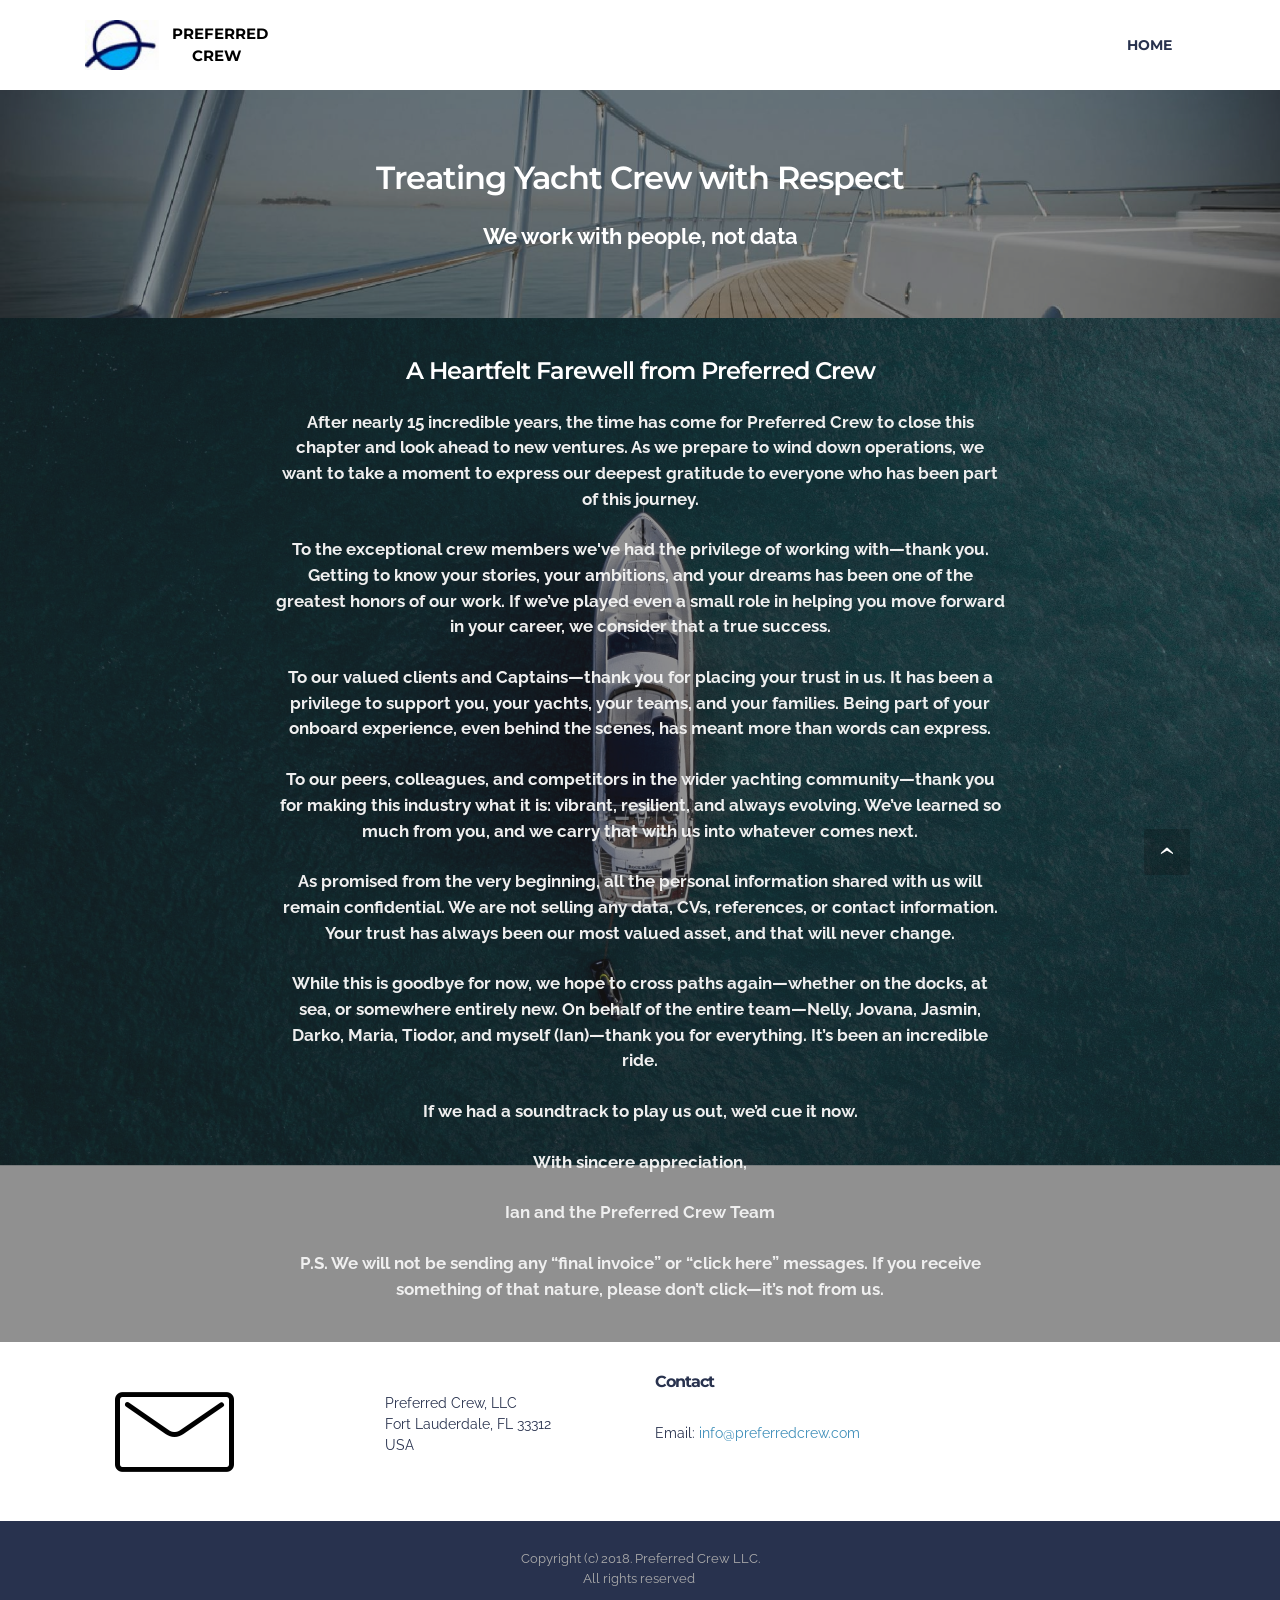
==== index.html @ c2fcd4b7 "create github pages" ====
<!DOCTYPE html>
<html  >
<head>
  <!-- Site made with Mobirise Website Builder v6.0.5, https://mobirise.com -->
  <meta charset="UTF-8">
  <meta http-equiv="X-UA-Compatible" content="IE=edge">
  <meta name="generator" content="Mobirise v6.0.5, mobirise.com">
  <meta name="viewport" content="width=device-width, initial-scale=1, minimum-scale=1">
  <link rel="shortcut icon" href="assets/images/pcrew-logo-edit-190x128.jpg" type="image/x-icon">
  <meta name="description" content="">
  
  
  <title>Preferred Crew - The Agency for Professional Crew</title>
  <link rel="stylesheet" href="https://fonts.googleapis.com/css?family=Lora:400,700,400italic,700italic&subset=latin">
  <link rel="stylesheet" href="https://fonts.googleapis.com/css?family=Montserrat:400,700">
  <link rel="stylesheet" href="https://fonts.googleapis.com/css?family=Raleway:100,100i,200,200i,300,300i,400,400i,500,500i,600,600i,700,700i,800,800i,900,900i">
  <link rel="stylesheet" href="assets/web/assets/mobirise-icons/mobirise-icons.css">
  <link rel="stylesheet" href="assets/tether/tether.min.css">
  <link rel="stylesheet" href="assets/bootstrap/css/bootstrap.min.css">
  <link rel="stylesheet" href="assets/animatecss/animate.min.css">
  <link rel="stylesheet" href="assets/dropdown/css/style.css">
  <link rel="stylesheet" href="assets/theme/css/style.css">
  <link rel="preload" href="https://fonts.googleapis.com/css?family=Montserrat:400,700&display=swap" as="style" onload="this.onload=null;this.rel='stylesheet'">
  <noscript><link rel="stylesheet" href="https://fonts.googleapis.com/css?family=Montserrat:400,700&display=swap"></noscript>
  <link rel="preload" href="https://fonts.googleapis.com/css?family=Raleway:400,300,700&display=swap" as="style" onload="this.onload=null;this.rel='stylesheet'">
  <noscript><link rel="stylesheet" href="https://fonts.googleapis.com/css?family=Raleway:400,300,700&display=swap"></noscript>
  <link rel="preload" as="style" href="assets/mobirise/css/mbr-additional.css?v=zVhKvQ"><link rel="stylesheet" href="assets/mobirise/css/mbr-additional.css?v=zVhKvQ" type="text/css">

  
  
  
</head>
<body>

<!-- Analytics -->
<!-- Global site tag (gtag.js) - Google Analytics -->
<script async src="https://www.googletagmanager.com/gtag/js?id=G-8ZLZDNJKR6"></script>
<script>
  window.dataLayer = window.dataLayer || [];
  function gtag(){dataLayer.push(arguments);}
  gtag('js', new Date());

  gtag('config', 'G-8ZLZDNJKR6');
</script>
<!-- /Analytics -->


  
  <section id="menu-l" data-rv-view="8">

    <nav class="navbar navbar-dropdown navbar-fixed-top">
        <div class="container">

            <div class="mbr-table">
                <div class="mbr-table-cell">

                    <div class="navbar-brand">
                        <a href="index.html" class="navbar-logo"><img src="assets/images/pcrew-logo-edit-190x128.jpg" alt="Mobirise"></a>
                        <a class="navbar-caption text-black" href="index.html">PREFERRED <br>&nbsp; &nbsp; &nbsp;CREW</a>
                    </div>

                </div>
                <div class="mbr-table-cell">

                    <button class="navbar-toggler pull-xs-right hidden-md-up" type="button" data-toggle="collapse" data-target="#exCollapsingNavbar">
                        <div class="hamburger-icon"></div>
                    </button>

                    <ul class="nav-dropdown collapse pull-xs-right nav navbar-nav navbar-toggleable-sm" id="exCollapsingNavbar"><li class="nav-item"><a class="nav-link link" href="index.html">HOME</a></li></ul>
                    <button hidden="" class="navbar-toggler navbar-close" type="button" data-toggle="collapse" data-target="#exCollapsingNavbar">
                        <div class="close-icon"></div>
                    </button>

                </div>
            </div>

        </div>
    </nav>

</section>

<section class="mbr-section article mbr-parallax-background mbr-after-navbar" id="msg-box8-4" data-rv-view="0" style="background-image: url(assets/images/yacht-2000x969.jpg); padding-top: 160px; padding-bottom: 40px;">

    <div class="mbr-overlay" style="opacity: 0.5; background-color: rgb(34, 34, 34);">
    </div>
    <div class="container">
        <div class="row">
            <div class="col-md-8 col-md-offset-2 text-xs-center">
                <h3 class="mbr-section-title display-2">Treating Yacht Crew with Respect</h3>
                <div class="lead"><p><strong>We work with people, not data</strong></p><p></p></div>
                
            </div>
        </div>
    </div>

</section>

<section class="mbr-section article mbr-parallax-background" id="msg-box3-40" data-rv-view="3" style="background-image: url(assets/images/nikldn-t-6gw8t6jsc-unsplash.jpg); padding-top: 40px; padding-bottom: 40px;">

    <div class="mbr-overlay" style="opacity: 0.5; background-color: rgb(34, 34, 34);">
    </div>
    <div class="container">
        <div class="row">
            <div class="col-md-8 col-md-offset-2 text-xs-center">
                <h3 class="mbr-section-title display-2">A Heartfelt Farewell from Preferred Crew</h3>
                <div class="lead"><p><strong style="font-size: 1.07rem; line-height: 1.5;">After nearly 15 incredible years, the time has come for Preferred Crew to close this chapter and look ahead to new ventures. As we prepare to wind down operations, we want to take a moment to express our deepest gratitude to everyone who has been part of this journey.</strong><br></p><p><strong style="font-size: 1.07rem; line-height: 1.5;">To the exceptional crew members we've had the privilege of working with—thank you. Getting to know your stories, your ambitions, and your dreams has been one of the greatest honors of our work. If we’ve played even a small role in helping you move forward in your career, we consider that a true success.</strong><br></p><p><strong style="font-size: 1.07rem; line-height: 1.5;">To our valued clients and Captains—thank you for placing your trust in us. It has been a privilege to support you, your yachts, your teams, and your families. Being part of your onboard experience, even behind the scenes, has meant more than words can express.</strong><br></p><p><strong style="font-size: 1.07rem; line-height: 1.5;">To our peers, colleagues, and competitors in the wider yachting community—thank you for making this industry what it is: vibrant, resilient, and always evolving. We’ve learned so much from you, and we carry that with us into whatever comes next.</strong><br></p><p><strong style="font-size: 1.07rem; line-height: 1.5;">As promised from the very beginning, all the personal information shared with us will remain confidential. We are not selling any data, CVs, references, or contact information. Your trust has always been our most valued asset, and that will never change.</strong><br></p><p><strong style="font-size: 1.07rem; line-height: 1.5;">While this is goodbye for now, we hope to cross paths again—whether on the docks, at sea, or somewhere entirely new. On behalf of the entire team—Nelly, Jovana, Jasmin, Darko, Maria, Tiodor, and myself (Ian)—thank you for everything. It’s been an incredible ride.</strong><br></p><p><strong style="font-size: 1.07rem; line-height: 1.5;">If we had a soundtrack to play us out, we’d cue it now.</strong><br></p><p><strong style="font-size: 1.07rem; line-height: 1.5;">With sincere appreciation,</strong><br></p><p><strong>Ian and the Preferred Crew Team</strong></p><p><strong style="font-size: 1.07rem; line-height: 1.5;">P.S. We will not be sending any “final invoice” or “click here” messages. If you receive something of that nature, please don’t click—it’s not from us.</strong><br></p></div>
                
            </div>
        </div>
    </div>

</section>

<section class="mbr-section mbr-section-md-padding mbr-footer footer1" id="contacts1-26" data-rv-view="10" style="background-color: rgb(255, 255, 255); padding-top: 30px; padding-bottom: 30px;">
    
    <div class="container">
        <div class="row">
            <div class="mbr-footer-content col-xs-12 col-md-3">
                <div><span class="mbri-letter mbr-iconfont mbr-iconfont-contacts1" style="color: rgb(0, 0, 0);"></span></div>
            </div>
            <div class="mbr-footer-content col-xs-12 col-md-3">
                <p><br>Preferred Crew, LLC<br>Fort Lauderdale, FL 33312<br>USA<br></p>
            </div>
            <div class="mbr-footer-content col-xs-12 col-md-3">
                <p><strong>Contact</strong><br>
Email: <a href="mailto:info@preferredcrew.com?subject=Website%20Enquiry">info@preferredcrew.com</a><br></p>
            </div>
            <div class="mbr-footer-content col-xs-12 col-md-3">
                <p></p>
            </div>

        </div>
    </div>
</section>

<footer class="mbr-small-footer mbr-section mbr-section-nopadding" id="footer1-7" data-rv-view="6" style="background-color: rgb(40, 50, 78); padding-top: 1.75rem; padding-bottom: 1.75rem;">
    
    <div class="container text-xs-center">
        <p>Copyright (c) 2018. Preferred Crew LLC.<br>All rights reserved&nbsp;</p>
    </div>
</footer>


<script src="assets/web/assets/jquery/jquery.min.js"></script>
  <script src="assets/tether/tether.min.js"></script>
  <script src="assets/web/assets/bootstrap4-migrate/bootstrap.min.js"></script>
  <script src="assets/smooth-scroll/smooth-scroll.js"></script>
  <script src="assets/viewport-checker/jquery.viewportchecker.js"></script>
  <script src="assets/jarallax/jarallax.js"></script>
  <script src="assets/dropdown/js/script.min.js"></script>
  <script src="assets/touch-swipe/jquery.touch-swipe.min.js"></script>
  <script src="assets/theme/js/script.js"></script>
  
  
  
 <div id="scrollToTop" class="scrollToTop mbr-arrow-up"><a style="text-align: center;"><i class="mbr-arrow-up-icon mbr-arrow-up-icon-cm cm-icon cm-icon-smallarrow-up"></i></a></div>
    <input name="animation" type="hidden">
  </body>
</html>
---- assets/web/assets/mobirise-icons/mobirise-icons.css ----
@font-face {
  font-family: 'MobiriseIcons';
  src:  url('mobirise-icons.eot?spat4u');
  src:  url('mobirise-icons.eot?spat4u#iefix') format('embedded-opentype'),
    url('mobirise-icons.ttf?spat4u') format('truetype'),
    url('mobirise-icons.woff?spat4u') format('woff'),
    url('mobirise-icons.svg?spat4u#MobiriseIcons') format('svg');
  font-weight: normal;
  font-style: normal;
  font-display: swap;
}

[class^="mbri-"], [class*=" mbri-"] {
  /* use !important to prevent issues with browser extensions that change fonts */
  font-family: MobiriseIcons !important;
  speak: none;
  font-style: normal;
  font-weight: normal;
  font-variant: normal;
  text-transform: none;
  line-height: 1;

  /* Better Font Rendering =========== */
  -webkit-font-smoothing: antialiased;
  -moz-osx-font-smoothing: grayscale;
}

.mbri-add-submenu:before {
  content: "\e900";
}
.mbri-alert:before {
  content: "\e901";
}
.mbri-align-center:before {
  content: "\e902";
}
.mbri-align-justify:before {
  content: "\e903";
}
.mbri-align-left:before {
  content: "\e904";
}
.mbri-align-right:before {
  content: "\e905";
}
.mbri-android:before {
  content: "\e906";
}
.mbri-apple:before {
  content: "\e907";
}
.mbri-arrow-down:before {
  content: "\e908";
}
.mbri-arrow-next:before {
  content: "\e909";
}
.mbri-arrow-prev:before {
  content: "\e90a";
}
.mbri-arrow-up:before {
  content: "\e90b";
}
.mbri-bold:before {
  content: "\e90c";
}
.mbri-bookmark:before {
  content: "\e90d";
}
.mbri-bootstrap:before {
  content: "\e90e";
}
.mbri-briefcase:before {
  content: "\e90f";
}
.mbri-browse:before {
  content: "\e910";
}
.mbri-bulleted-list:before {
  content: "\e911";
}
.mbri-calendar:before {
  content: "\e912";
}
.mbri-camera:before {
  content: "\e913";
}
.mbri-cart-add:before {
  content: "\e914";
}
.mbri-cart-full:before {
  content: "\e915";
}
.mbri-cash:before {
  content: "\e916";
}
.mbri-change-style:before {
  content: "\e917";
}
.mbri-chat:before {
  content: "\e918";
}
.mbri-clock:before {
  content: "\e919";
}
.mbri-close:before {
  content: "\e91a";
}
.mbri-cloud:before {
  content: "\e91b";
}
.mbri-code:before {
  content: "\e91c";
}
.mbri-contact-form:before {
  content: "\e91d";
}
.mbri-credit-card:before {
  content: "\e91e";
}
.mbri-cursor-click:before {
  content: "\e91f";
}
.mbri-cust-feedback:before {
  content: "\e920";
}
.mbri-database:before {
  content: "\e921";
}
.mbri-delivery:before {
  content: "\e922";
}
.mbri-desktop:before {
  content: "\e923";
}
.mbri-devices:before {
  content: "\e924";
}
.mbri-down:before {
  content: "\e925";
}
.mbri-download:before {
  content: "\e989";
}
.mbri-drag-n-drop:before {
  content: "\e927";
}
.mbri-drag-n-drop2:before {
  content: "\e928";
}
.mbri-edit:before {
  content: "\e929";
}
.mbri-edit2:before {
  content: "\e92a";
}
.mbri-error:before {
  content: "\e92b";
}
.mbri-extension:before {
  content: "\e92c";
}
.mbri-features:before {
  content: "\e92d";
}
.mbri-file:before {
  content: "\e92e";
}
.mbri-flag:before {
  content: "\e92f";
}
.mbri-folder:before {
  content: "\e930";
}
.mbri-gift:before {
  content: "\e931";
}
.mbri-github:before {
  content: "\e932";
}
.mbri-globe:before {
  content: "\e933";
}
.mbri-globe-2:before {
  content: "\e934";
}
.mbri-growing-chart:before {
  content: "\e935";
}
.mbri-hearth:before {
  content: "\e936";
}
.mbri-help:before {
  content: "\e937";
}
.mbri-home:before {
  content: "\e938";
}
.mbri-hot-cup:before {
  content: "\e939";
}
.mbri-idea:before {
  content: "\e93a";
}
.mbri-image-gallery:before {
  content: "\e93b";
}
.mbri-image-slider:before {
  content: "\e93c";
}
.mbri-info:before {
  content: "\e93d";
}
.mbri-italic:before {
  content: "\e93e";
}
.mbri-key:before {
  content: "\e93f";
}
.mbri-laptop:before {
  content: "\e940";
}
.mbri-layers:before {
  content: "\e941";
}
.mbri-left-right:before {
  content: "\e942";
}
.mbri-left:before {
  content: "\e943";
}
.mbri-letter:before {
  content: "\e944";
}
.mbri-like:before {
  content: "\e945";
}
.mbri-link:before {
  content: "\e946";
}
.mbri-lock:before {
  content: "\e947";
}
.mbri-login:before {
  content: "\e948";
}
.mbri-logout:before {
  content: "\e949";
}
.mbri-magic-stick:before {
  content: "\e94a";
}
.mbri-map-pin:before {
  content: "\e94b";
}
.mbri-menu:before {
  content: "\e94c";
}
.mbri-mobile:before {
  content: "\e94d";
}
.mbri-mobile2:before {
  content: "\e94e";
}
.mbri-mobirise:before {
  content: "\e94f";
}
.mbri-more-horizontal:before {
  content: "\e950";
}
.mbri-more-vertical:before {
  content: "\e951";
}
.mbri-music:before {
  content: "\e952";
}
.mbri-new-file:before {
  content: "\e953";
}
.mbri-numbered-list:before {
  content: "\e954";
}
.mbri-opened-folder:before {
  content: "\e955";
}
.mbri-pages:before {
  content: "\e956";
}
.mbri-paper-plane:before {
  content: "\e957";
}
.mbri-paperclip:before {
  content: "\e958";
}
.mbri-photo:before {
  content: "\e959";
}
.mbri-photos:before {
  content: "\e95a";
}
.mbri-pin:before {
  content: "\e95b";
}
.mbri-play:before {
  content: "\e95c";
}
.mbri-plus:before {
  content: "\e95d";
}
.mbri-preview:before {
  content: "\e95e";
}
.mbri-print:before {
  content: "\e95f";
}
.mbri-protect:before {
  content: "\e960";
}
.mbri-question:before {
  content: "\e961";
}
.mbri-quote-left:before {
  content: "\e962";
}
.mbri-quote-right:before {
  content: "\e963";
}
.mbri-refresh:before {
  content: "\e964";
}
.mbri-responsive:before {
  content: "\e965";
}
.mbri-right:before {
  content: "\e966";
}
.mbri-rocket:before {
  content: "\e967";
}
.mbri-sad-face:before {
  content: "\e968";
}
.mbri-sale:before {
  content: "\e969";
}
.mbri-save:before {
  content: "\e96a";
}
.mbri-search:before {
  content: "\e96b";
}
.mbri-setting:before {
  content: "\e96c";
}
.mbri-setting2:before {
  content: "\e96d";
}
.mbri-setting3:before {
  content: "\e96e";
}
.mbri-share:before {
  content: "\e96f";
}
.mbri-shopping-bag:before {
  content: "\e970";
}
.mbri-shopping-basket:before {
  content: "\e971";
}
.mbri-shopping-cart:before {
  content: "\e972";
}
.mbri-sites:before {
  content: "\e973";
}
.mbri-smile-face:before {
  content: "\e974";
}
.mbri-speed:before {
  content: "\e975";
}
.mbri-star:before {
  content: "\e976";
}
.mbri-success:before {
  content: "\e977";
}
.mbri-sun:before {
  content: "\e978";
}
.mbri-sun2:before {
  content: "\e979";
}
.mbri-tablet:before {
  content: "\e97a";
}
.mbri-tablet-vertical:before {
  content: "\e97b";
}
.mbri-target:before {
  content: "\e97c";
}
.mbri-timer:before {
  content: "\e97d";
}
.mbri-to-ftp:before {
  content: "\e97e";
}
.mbri-to-local-drive:before {
  content: "\e97f";
}
.mbri-touch-swipe:before {
  content: "\e980";
}
.mbri-touch:before {
  content: "\e981";
}
.mbri-trash:before {
  content: "\e982";
}
.mbri-underline:before {
  content: "\e983";
}
.mbri-unlink:before {
  content: "\e984";
}
.mbri-unlock:before {
  content: "\e985";
}
.mbri-up-down:before {
  content: "\e986";
}
.mbri-up:before {
  content: "\e987";
}
.mbri-update:before {
  content: "\e988";
}
.mbri-upload:before {
 content: "\e926"; 
}
.mbri-user:before {
  content: "\e98a";
}
.mbri-user2:before {
  content: "\e98b";
}
.mbri-users:before {
  content: "\e98c";
}
.mbri-video:before {
  content: "\e98d";
}
.mbri-video-play:before {
  content: "\e98e";
}
.mbri-watch:before {
  content: "\e98f";
}
.mbri-website-theme:before {
  content: "\e990";
}
.mbri-wifi:before {
  content: "\e991";
}
.mbri-windows:before {
  content: "\e992";
}
.mbri-zoom-out:before {
  content: "\e993";
}
.mbri-redo:before {
  content: "\e994";
}
.mbri-undo:before {
  content: "\e995";
}
---- assets/dropdown/css/style.css ----
.navbar-dropdown {
  left: 0;
  padding: 0;
  position: absolute;
  right: 0;
  top: 0;
  transition: all 0.45s ease;
  z-index: 1030;
}
.navbar-dropdown .navbar-brand {
  float: none;
  font-size: 0;
  padding: 1.25rem 0;
  position: relative;
  transition: padding 0.25s ease;
  white-space: nowrap;
}
.navbar-dropdown .navbar-brand::before {
  content: "";
  display: inline-block;
  height: 100%;
  vertical-align: middle;
}
.navbar-dropdown .navbar-logo,
.navbar-dropdown .navbar-caption {
  display: inline-block;
  vertical-align: middle;
}
.navbar-dropdown .navbar-logo {
  margin-right: 0.8rem;
  transition: margin 0.3s ease-in-out;
}
.navbar-dropdown .navbar-logo img {
  height: 3.125rem;
  transition: all 0.3s ease-in-out;
}
.navbar-dropdown .mbr-table-cell {
  height: 5.625rem;
}
.navbar-dropdown .navbar-caption {
  font-family: "Montserrat";
  font-size: 1rem;
  font-weight: 700;
  white-space: normal;
}
.navbar-dropdown .navbar-caption, .navbar-dropdown .navbar-caption:hover {
  color: inherit;
  text-decoration: none;
}
.navbar-dropdown.navbar-fixed-top {
  position: fixed;
}
.navbar-dropdown.bg-color.transparent {
  background: none !important;
}
.navbar-dropdown.navbar-short .navbar-brand {
  padding: 0.625rem 0;
}
.navbar-dropdown.navbar-short .navbar-logo {
  margin-right: 0.5rem;
}
.navbar-dropdown.navbar-short .navbar-logo img {
  height: 2.375rem;
}
.navbar-dropdown.navbar-short .mbr-table-cell {
  height: 3.625rem;
}
.navbar-dropdown .navbar-close {
  left: 0.6875rem;
  position: fixed;
  top: 0.75rem;
  z-index: 1000;
}
.navbar-dropdown.opened {
  background: none !important;
}
.navbar-dropdown.opened .navbar-brand,
.navbar-dropdown.opened .navbar-toggler {
  display: none;
}
.navbar-dropdown .hamburger-icon {
  content: "";
  width: 16px;
  -webkit-box-shadow: 0 -6px 0 1px, 0 0 0 1px, 0 6px 0 1px;
  -moz-box-shadow: 0 -6px 0 1px, 0 0 0 1px, 0 6px 0 1px;
  box-shadow: 0 -6px 0 1px, 0 0 0 1px, 0 6px 0 1px;
  height: 0.1px !important;
  background-color: #fff !important;
}
.navbar-dropdown .close-icon {
  position: relative;
  width: 21px;
  height: 21px;
  overflow: hidden;
}
.navbar-dropdown .close-icon::before, .navbar-dropdown .close-icon::after {
  content: "";
  position: absolute;
  height: 2px;
  width: 100%;
  top: 50%;
  left: 0;
  margin-top: -1px;
}
.navbar-dropdown .close-icon::before {
  transform: rotate(45deg);
  -ms-transform: rotate(45deg);
  -webkit-transform: rotate(45deg);
}
.navbar-dropdown .close-icon::after {
  transform: rotate(-45deg);
  -ms-transform: rotate(-45deg);
  -webkit-transform: rotate(-45deg);
}

.dropdown-menu .dropdown-toggle[data-toggle=dropdown-submenu]::after {
  border-bottom: 0.35em solid transparent;
  border-left: 0.35em solid;
  border-right: 0;
  border-top: 0.35em solid transparent;
  margin-left: 0.3rem;
}

.dropdown-menu .dropdown-item:focus {
  outline: 0;
}

.nav-dropdown {
  display: table !important;
  font-family: "Montserrat";
  font-size: 0.75rem;
  font-weight: 700;
  height: auto !important;
}
.nav-dropdown .nav-item {
  display: table-cell;
  float: none;
  vertical-align: middle;
}
.nav-dropdown .nav-btn {
  padding-left: 1rem;
}
.nav-dropdown .link {
  margin: 1.667em;
  padding: 0;
  transition: color 0.2s ease-in-out;
}
.nav-dropdown .link.dropdown-toggle {
  margin-right: 2.583em;
}
.nav-dropdown .link.dropdown-toggle::after {
  margin-left: 0.25rem;
  border-top: 0.35em solid;
  border-right: 0.35em solid transparent;
  border-left: 0.35em solid transparent;
  border-bottom: 0;
}
.nav-dropdown .link.dropdown-toggle::after {
  display: block;
  margin-top: -0.1667em;
  position: absolute;
  right: 1.3333em;
  top: 50%;
}
.nav-dropdown .link.dropdown-toggle[aria-expanded=true] {
  margin: 0;
  padding: 1.667em 2.583em 1.667em 1.667em;
}
.nav-dropdown .link::after,
.nav-dropdown .dropdown-item::after {
  color: inherit;
}
.nav-dropdown .btn {
  font-size: 0.75rem;
  font-weight: 700;
  letter-spacing: 0;
  margin-bottom: 0;
  padding-left: 1.25rem;
  padding-right: 1.25rem;
}
.nav-dropdown .dropdown-menu {
  border-radius: 0;
  border: 0;
  left: 0;
  margin: 0;
  padding-bottom: 1.25rem;
  padding-top: 1.25rem;
}
.nav-dropdown .dropdown-submenu {
  left: 100%;
  margin-left: 0.125rem;
  margin-top: -1.25rem;
  top: 0;
}
.nav-dropdown .dropdown-item {
  font-size: 0.8125rem;
  font-weight: 500;
  line-height: 2;
  padding: 0.3846em 4.615em 0.3846em 1.5385em;
  position: relative;
  transition: color 0.2s ease-in-out, background-color 0.2s ease-in-out;
}
.nav-dropdown .dropdown-item::after {
  margin-top: -0.3077em;
  position: absolute;
  right: 1.1538em;
  top: 50%;
}
.nav-dropdown .dropdown-item:focus, .nav-dropdown .dropdown-item:hover {
  background: none;
}

@media (max-width: 767px) {
  .nav-dropdown.navbar-toggleable-sm {
    bottom: 0;
    display: none;
    left: 0;
    overflow-x: hidden;
    position: fixed;
    top: 0;
    transform: translateX(-100%);
    -ms-transform: translateX(-100%);
    -webkit-transform: translateX(-100%);
    width: 18.75rem;
    z-index: 999;
  }
}
.nav-dropdown.navbar-toggleable-xl {
  bottom: 0;
  display: none;
  left: 0;
  overflow-x: hidden;
  position: fixed;
  top: 0;
  transform: translateX(-100%);
  -ms-transform: translateX(-100%);
  -webkit-transform: translateX(-100%);
  width: 18.75rem;
  z-index: 999;
}

.nav-dropdown-sm {
  display: block !important;
  overflow-x: hidden;
  overflow: auto;
  padding-top: 3.875rem;
}
.nav-dropdown-sm::after {
  content: "";
  display: block;
  height: 3rem;
  width: 100%;
}
.nav-dropdown-sm.collapse.in ~ .navbar-close {
  display: block !important;
}
.nav-dropdown-sm.collapsing, .nav-dropdown-sm.collapse.in {
  transform: translateX(0);
  -ms-transform: translateX(0);
  -webkit-transform: translateX(0);
  transition: all 0.25s ease-out;
  -webkit-transition: all 0.25s ease-out;
}
.nav-dropdown-sm.collapsing[aria-expanded=false] {
  transform: translateX(-100%);
  -ms-transform: translateX(-100%);
  -webkit-transform: translateX(-100%);
}
.nav-dropdown-sm .nav-item {
  display: block;
  margin-left: 0 !important;
  padding-left: 0;
}
.nav-dropdown-sm .link,
.nav-dropdown-sm .dropdown-item {
  border-top: 1px dotted rgba(255, 255, 255, 0.1);
  font-size: 0.8125rem;
  line-height: 1.6;
  margin: 0 !important;
  padding: 0.875rem 2.4rem 0.875rem 1.5625rem !important;
  position: relative;
  white-space: normal;
}
.nav-dropdown-sm .link:focus, .nav-dropdown-sm .link:hover,
.nav-dropdown-sm .dropdown-item:focus,
.nav-dropdown-sm .dropdown-item:hover {
  background: rgba(0, 0, 0, 0.2) !important;
}
.nav-dropdown-sm .nav-btn {
  position: relative;
  padding: 1.5625rem 1.5625rem 0 1.5625rem;
}
.nav-dropdown-sm .nav-btn::before {
  border-top: 1px dotted rgba(255, 255, 255, 0.1);
  content: "";
  left: 0;
  position: absolute;
  top: 0;
  width: 100%;
}
.nav-dropdown-sm .nav-btn + .nav-btn {
  padding-top: 0.625rem;
}
.nav-dropdown-sm .nav-btn + .nav-btn::before {
  display: none;
}
.nav-dropdown-sm .btn {
  padding: 0.625rem 0;
}
.nav-dropdown-sm .dropdown-toggle::after {
  position: absolute;
  right: 1.25rem;
  top: 50%;
  margin-top: -0.154em;
}
.nav-dropdown-sm .dropdown-toggle[data-toggle=dropdown-submenu]::after {
  margin-left: 0.25rem;
  border-top: 0.35em solid;
  border-right: 0.35em solid transparent;
  border-left: 0.35em solid transparent;
  border-bottom: 0;
}
.nav-dropdown-sm .dropdown-toggle[data-toggle=dropdown-submenu][aria-expanded=true]::after {
  border-top: 0;
  border-right: 0.35em solid transparent;
  border-left: 0.35em solid transparent;
  border-bottom: 0.35em solid;
}
.nav-dropdown-sm .dropdown-menu {
  margin: 0;
  padding: 0;
  position: relative;
  top: 0;
  left: 0;
  width: 100%;
  border: 0;
  float: none;
  border-radius: 0;
  background: none;
}

.is-builder .nav-dropdown.collapsing {
  transition: none !important;
}
---- assets/theme/css/style.css ----
.engine {
	position: absolute;
	text-indent: -2400px;
	text-align: center;
	padding: 0;
	top: 0;
	left: -2400px;
}/*!
 * Default theme v2 (https://mobirise.com/)
 * Copyright 2016 Mobirise
 */
.container {
  position: relative; }

.btn {
  margin-bottom: 0.5rem; }
  .btn + .btn {
    margin-left: 1rem; }
  @media (max-width: 767px) {
    .btn {
      white-space: normal; }
      .btn + .btn {
        margin-left: 0; } }

.bg-primary {
  background-color: #c0a375 !important; }

.bg-success {
  background-color: #90a878 !important; }

.bg-info {
  background-color: #7e9b9f !important; }

.bg-warning {
  background-color: #f3c649 !important; }

.bg-danger {
  background-color: #f28281 !important; }

.bg-none {
  background: none !important; }

.btn {
  font-family: 'Montserrat', sans-serif;
  font-weight: 500;
  letter-spacing: 2px;
  padding: 0.75rem 2.1875rem;
  font-size: 0.75rem;
  line-height: 1.5;
  border-radius: 3px;
  -webkit-transition: all .3s ease-in-out;
  -moz-transition: all .3s ease-in-out;
  transition: all .3s ease-in-out; }

.btn-sm {
  padding: 0.625rem 2.1874rem;
  font-size: 0.9687rem;
  line-height: 1.5;
  border-radius: 3px;
  font-family: "Lora";
  font-style: italic;
  font-weight: 400;
  letter-spacing: 0px; }

.btn-lg {
  padding: 0.75rem 2.1874rem;
  font-size: 0.9687rem;
  line-height: 1.3333333333;
  border-radius: 3px; }

.btn-xlg {
  padding: 0.75rem 2.1874rem;
  font-size: 1.1875rem;
  line-height: 1.3333333333;
  border-radius: 3px; }

.btn-primary {
  background-color: #c0a375;
  border-color: #c0a375;
  box-shadow: none;
  color: #fff; }
  .btn-primary:hover {
    color: #fff;
    background-color: #a07e49;
    border-color: #a07e49;
    box-shadow: none; }
  .btn-primary:focus, .btn-primary.focus {
    color: #fff;
    background-color: #a07e49;
    border-color: #a07e49; }
  .btn-primary:active, .btn-primary.active {
    color: #fff;
    background-color: #a07e49;
    border-color: #a07e49;
    background-image: none;
    box-shadow: none; }
  .btn-primary.disabled, .btn-primary:disabled {
    color: #fff !important;
    background-color: #a07e49 !important;
    border-color: #a07e49 !important;
    opacity: 0.85; }

.btn-secondary {
  background-color: #bfcecb;
  border-color: #bfcecb;
  box-shadow: none;
  color: #fff; }
  .btn-secondary:hover {
    color: #fff;
    background-color: #94ada8;
    border-color: #94ada8;
    box-shadow: none; }
  .btn-secondary:focus, .btn-secondary.focus {
    color: #fff;
    background-color: #94ada8;
    border-color: #94ada8; }
  .btn-secondary:active, .btn-secondary.active {
    color: #fff;
    background-color: #94ada8;
    border-color: #94ada8;
    background-image: none;
    box-shadow: none; }
  .btn-secondary.disabled, .btn-secondary:disabled {
    color: #fff !important;
    background-color: #94ada8 !important;
    border-color: #94ada8 !important;
    opacity: 0.85; }

.btn-info {
  background-color: #7e9b9f;
  border-color: #7e9b9f;
  box-shadow: none;
  color: #fff; }
  .btn-info:hover {
    color: #fff;
    background-color: #597478;
    border-color: #597478;
    box-shadow: none; }
  .btn-info:focus, .btn-info.focus {
    color: #fff;
    background-color: #597478;
    border-color: #597478; }
  .btn-info:active, .btn-info.active {
    color: #fff;
    background-color: #597478;
    border-color: #597478;
    background-image: none;
    box-shadow: none; }
  .btn-info.disabled, .btn-info:disabled {
    color: #fff !important;
    background-color: #597478 !important;
    border-color: #597478 !important;
    opacity: 0.85; }

.btn-success {
  background-color: #90a878;
  border-color: #90a878;
  box-shadow: none;
  color: #fff; }
  .btn-success:hover {
    color: #fff;
    background-color: #6a8153;
    border-color: #6a8153;
    box-shadow: none; }
  .btn-success:focus, .btn-success.focus {
    color: #fff;
    background-color: #6a8153;
    border-color: #6a8153; }
  .btn-success:active, .btn-success.active {
    color: #fff;
    background-color: #6a8153;
    border-color: #6a8153;
    background-image: none;
    box-shadow: none; }
  .btn-success.disabled, .btn-success:disabled {
    color: #fff !important;
    background-color: #6a8153 !important;
    border-color: #6a8153 !important;
    opacity: 0.85; }

.btn-warning {
  background-color: #f3c649;
  border-color: #f3c649;
  box-shadow: none;
  color: #fff; }
  .btn-warning:hover {
    color: #fff;
    background-color: #e1a90f;
    border-color: #e1a90f;
    box-shadow: none; }
  .btn-warning:focus, .btn-warning.focus {
    color: #fff;
    background-color: #e1a90f;
    border-color: #e1a90f; }
  .btn-warning:active, .btn-warning.active {
    color: #fff;
    background-color: #e1a90f;
    border-color: #e1a90f;
    background-image: none;
    box-shadow: none; }
  .btn-warning.disabled, .btn-warning:disabled {
    color: #fff !important;
    background-color: #e1a90f !important;
    border-color: #e1a90f !important;
    opacity: 0.85; }

.btn-danger {
  background-color: #f28281;
  border-color: #f28281;
  box-shadow: none;
  color: #fff; }
  .btn-danger:hover {
    color: #fff;
    background-color: #eb3d3c;
    border-color: #eb3d3c;
    box-shadow: none; }
  .btn-danger:focus, .btn-danger.focus {
    color: #fff;
    background-color: #eb3d3c;
    border-color: #eb3d3c; }
  .btn-danger:active, .btn-danger.active {
    color: #fff;
    background-color: #eb3d3c;
    border-color: #eb3d3c;
    background-image: none;
    box-shadow: none; }
  .btn-danger.disabled, .btn-danger:disabled {
    color: #fff !important;
    background-color: #eb3d3c !important;
    border-color: #eb3d3c !important;
    opacity: 0.85; }

.btn-white {
  background-color: #fff;
  border-color: #fff;
  box-shadow: none;
  color: #535353; }
  .btn-white:hover {
    color: #fff;
    background-color: #d4d4d4;
    border-color: #d4d4d4;
    box-shadow: none; }
  .btn-white:focus, .btn-white.focus {
    color: #fff;
    background-color: #d4d4d4;
    border-color: #d4d4d4; }
  .btn-white:active, .btn-white.active {
    color: #fff;
    background-color: #d4d4d4;
    border-color: #d4d4d4;
    background-image: none;
    box-shadow: none; }
  .btn-white.disabled, .btn-white:disabled {
    color: #fff !important;
    background-color: #d4d4d4 !important;
    border-color: #d4d4d4 !important;
    opacity: 0.85; }

.btn-black {
  background-color: #535353;
  border-color: #535353;
  box-shadow: none;
  color: #fff; }
  .btn-black:hover {
    color: #fff;
    background-color: #2d2d2d;
    border-color: #2d2d2d;
    box-shadow: none; }
  .btn-black:focus, .btn-black.focus {
    color: #fff;
    background-color: #2d2d2d;
    border-color: #2d2d2d; }
  .btn-black:active, .btn-black.active {
    color: #fff;
    background-color: #2d2d2d;
    border-color: #2d2d2d;
    background-image: none;
    box-shadow: none; }
  .btn-black.disabled, .btn-black:disabled {
    color: #fff !important;
    background-color: #2d2d2d !important;
    border-color: #2d2d2d !important;
    opacity: 0.85; }

.btn-primary-outline {
  background: none;
  border-color: #8e7041;
  color: #8e7041; }
  .btn-primary-outline:focus, .btn-primary-outline.focus, .btn-primary-outline:active, .btn-primary-outline.active {
    color: #fff;
    background-color: #c0a375;
    border-color: #c0a375; }
  .btn-primary-outline:hover {
    color: #fff;
    background-color: #c0a375;
    border-color: #c0a375; }
  .btn-primary-outline.disabled, .btn-primary-outline:disabled {
    color: #fff !important;
    background-color: #c0a375 !important;
    border-color: #c0a375 !important;
    opacity: 0.85; }

.btn-secondary-outline {
  background: none;
  border-color: #85a29c;
  color: #85a29c; }
  .btn-secondary-outline:focus, .btn-secondary-outline.focus, .btn-secondary-outline:active, .btn-secondary-outline.active {
    color: #fff;
    background-color: #bfcecb;
    border-color: #bfcecb; }
  .btn-secondary-outline:hover {
    color: #fff;
    background-color: #bfcecb;
    border-color: #bfcecb; }
  .btn-secondary-outline.disabled, .btn-secondary-outline:disabled {
    color: #fff !important;
    background-color: #bfcecb !important;
    border-color: #bfcecb !important;
    opacity: 0.85; }

.btn-info-outline {
  background: none;
  border-color: #4e6669;
  color: #4e6669; }
  .btn-info-outline:focus, .btn-info-outline.focus, .btn-info-outline:active, .btn-info-outline.active {
    color: #fff;
    background-color: #7e9b9f;
    border-color: #7e9b9f; }
  .btn-info-outline:hover {
    color: #fff;
    background-color: #7e9b9f;
    border-color: #7e9b9f; }
  .btn-info-outline.disabled, .btn-info-outline:disabled {
    color: #fff !important;
    background-color: #7e9b9f !important;
    border-color: #7e9b9f !important;
    opacity: 0.85; }

.btn-success-outline {
  background: none;
  border-color: #5d7149;
  color: #5d7149; }
  .btn-success-outline:focus, .btn-success-outline.focus, .btn-success-outline:active, .btn-success-outline.active {
    color: #fff;
    background-color: #90a878;
    border-color: #90a878; }
  .btn-success-outline:hover {
    color: #fff;
    background-color: #90a878;
    border-color: #90a878; }
  .btn-success-outline.disabled, .btn-success-outline:disabled {
    color: #fff !important;
    background-color: #90a878 !important;
    border-color: #90a878 !important;
    opacity: 0.85; }

.btn-warning-outline {
  background: none;
  border-color: #c9970d;
  color: #c9970d; }
  .btn-warning-outline:focus, .btn-warning-outline.focus, .btn-warning-outline:active, .btn-warning-outline.active {
    color: #fff;
    background-color: #f3c649;
    border-color: #f3c649; }
  .btn-warning-outline:hover {
    color: #fff;
    background-color: #f3c649;
    border-color: #f3c649; }
  .btn-warning-outline.disabled, .btn-warning-outline:disabled {
    color: #fff !important;
    background-color: #f3c649 !important;
    border-color: #f3c649 !important;
    opacity: 0.85; }

.btn-danger-outline {
  background: none;
  border-color: #e82625;
  color: #e82625; }
  .btn-danger-outline:focus, .btn-danger-outline.focus, .btn-danger-outline:active, .btn-danger-outline.active {
    color: #fff;
    background-color: #f28281;
    border-color: #f28281; }
  .btn-danger-outline:hover {
    color: #fff;
    background-color: #f28281;
    border-color: #f28281; }
  .btn-danger-outline.disabled, .btn-danger-outline:disabled {
    color: #fff !important;
    background-color: #f28281 !important;
    border-color: #f28281 !important;
    opacity: 0.85; }

.btn-white-outline {
  background: none;
  border-color: #fff;
  color: #fff; }
  .btn-white-outline:focus, .btn-white-outline.focus, .btn-white-outline:active, .btn-white-outline.active {
    color: #535353;
    background-color: #fff;
    border-color: #fff; }
  .btn-white-outline:hover {
    color: #535353;
    background-color: #fff;
    border-color: #fff; }
  .btn-white-outline.disabled, .btn-white-outline:disabled {
    color: #535353 !important;
    background-color: #fff !important;
    border-color: #fff !important;
    opacity: 0.85; }

.btn-black-outline {
  background: none;
  border-color: #202020;
  color: #202020; }
  .btn-black-outline:focus, .btn-black-outline.focus, .btn-black-outline:active, .btn-black-outline.active {
    color: #fff;
    background-color: #535353;
    border-color: #535353; }
  .btn-black-outline:hover {
    color: #fff;
    background-color: #535353;
    border-color: #535353; }
  .btn-black-outline.disabled, .btn-black-outline:disabled {
    color: #fff !important;
    background-color: #535353 !important;
    border-color: #535353 !important;
    opacity: 0.85; }

a.mbr-iconfont:hover {
  text-decoration: none; }

.btn-social {
  font-size: 20px;
  border-radius: 50%;
  padding: 0;
  width: 44px;
  height: 44px;
  line-height: 44px;
  text-align: center;
  position: relative;
  border: 2px solid #c0a375;
  color: #232323; }
  .btn-social i {
    top: 0;
    line-height: 44px;
    width: 44px; }
  .btn-social:hover {
    color: #fff;
    background: #c0a375; }
  .btn-social + .btn {
    margin-left: 0.1rem; }

p.lead,
.lead p {
  font-size: 1.07rem;
  font-weight: 300;
  margin-bottom: 2.3125rem; }

.article .lead p, .article .lead ul, .article .lead ol, .article .lead pre, .article .lead blockquote {
  margin-bottom: 0; }

.lead {
  font-size: 1.07rem;
  font-weight: 300; }
  .lead a {
    font-family: "Lora";
    font-style: italic;
    font-weight: 400; }
    .lead a, .lead a:hover {
      color: #c0a375;
      text-decoration: none; }
  .lead h1 {
    font-size: 3rem;
    font-weight: 600;
    letter-spacing: -1px;
    margin-bottom: 1.605rem; }
  .lead h2 {
    font-size: 2.5rem;
    font-weight: 600;
    letter-spacing: -1px;
    margin-bottom: 1.605rem; }
  .lead h3 {
    font-size: 2rem;
    font-weight: 600;
    margin-bottom: 1.605rem; }
  .lead h4 {
    font-size: 1.5rem;
    font-weight: 600;
    margin-bottom: 1.605rem; }
  .lead blockquote {
    font-family: "Lora";
    font-style: italic;
    padding: 10px 0 10px 20px;
    border-left: 4px solid #c39f76;
    font-size: 1.09rem;
    position: relative; }
  .lead ul, .lead ol, .lead pre, .lead blockquote {
    margin-bottom: 2.3125rem; }
  .lead pre {
    background: #f4f4f4;
    padding: 10px 24px;
    white-space: pre-wrap; }

.display-1 {
  font-size: 4.39rem;
  font-weight: 600;
  letter-spacing: -2px;
  margin-bottom: 0.2843em;
  margin-top: 3.9rem; }

.display-2 {
  font-size: 3rem;
  font-weight: 600;
  letter-spacing: -1px;
  margin-bottom: 1.5625rem;
  margin-top: 3.5rem; }

.display-3 {
  font-size: 2.5rem;
  font-weight: 600;
  margin-top: 3.2rem;
  margin-bottom: 2rem; }

.display-4 {
  font-size: 2rem;
  font-weight: 600;
  margin-top: 2.3rem;
  margin-bottom: 1.8rem; }

.modal-backdrop {
  background: -webkit-linear-gradient(left, #564740, #3a414a);
  background: -moz-linear-gradient(left, #564740, #3a414a);
  background: -o-linear-gradient(left, #564740, #3a414a);
  background: -ms-linear-gradient(left, #564740, #3a414a);
  background: linear-gradient(left, #564740, #3a414a);
  opacity: 0.94; }

.form-control {
  background-color: #f5f5f5;
  border-radius: 3px;
  box-shadow: none;
  color: #565656;
  font-size: 0.875rem;
  line-height: 1.43;
  min-height: 3.5em;
  padding: 0.5em 1.07em 0.5em; }
  .form-control, .form-control:focus {
    border: 1px solid #e8e8e8; }
  .form-active .form-control:invalid {
    border-color: #f28281; }

.form-control-label {
  cursor: pointer;
  font-size: 0.875rem;
  margin-bottom: 0.357em;
  padding: 0; }

.alert {
  border-radius: 0;
  border: 0;
  font-family: 'Montserrat', sans-serif;
  font-size: 0.875rem;
  line-height: 1.5;
  margin-bottom: 1.875rem;
  padding: 1.25rem;
  position: relative; }
  .alert.alert-form:after {
    background-color: inherit;
    bottom: -7px;
    content: "";
    display: block;
    height: 14px;
    left: 50%;
    margin-left: -7px;
    position: absolute;
    transform: rotate(45deg);
    width: 14px; }

.alert-success {
  background-color: #90a878;
  color: #fff; }

.alert-info {
  background-color: #7e9b9f;
  color: #fff; }

.alert-warning {
  background-color: #f3c649;
  color: #fff; }

.alert-danger {
  background-color: #f28281;
  color: #fff; }

/**
 * TYPOGRAPHY
 */
body {
  font-family: 'Raleway', sans-serif;
  color: #232323; }

h1, h2, h3, h4, h5, h6,
.h1, .h2, .h3, .h4, .h5, .h6,
.display-1, .display-2, .display-3, .display-4 {
  font-family: 'Montserrat', sans-serif;
  word-break: break-word;
  word-wrap: break-word; }

input, textarea {
  font-family: "Raleway"; }

input:-webkit-autofill, input:-webkit-autofill:hover, input:-webkit-autofill:focus, input:-webkit-autofill:active {
  transition-delay: 9999s;
  transition-property: background-color, color; }

.text-primary {
  color: #c0a375 !important; }

.text-success {
  color: #90a878 !important; }

.text-info {
  color: #7e9b9f !important; }

.text-warning {
  color: #f3c649 !important; }

.text-danger {
  color: #f28281 !important; }

.text-white {
  color: #fff !important; }

.text-black {
  color: #535353 !important; }

.mbr-section {
  position: relative;
  padding-top: 120px;
  padding-bottom: 120px;
  background-position: 50% 50%;
  background-repeat: no-repeat;
  background-size: cover; }

.mbr-section-full {
  display: table;
  height: 100vh;
  padding-bottom: 0;
  padding-top: 0;
  table-layout: fixed;
  width: 100%; }
  .mbr-section-full > .mbr-table-cell {
    width: 100%; }

.mbr-section-small {
  padding-top: 60px;
  padding-bottom: 60px; }

.mbr-section-title {
  margin-top: 0; }

.mbr-section__container--first {
  padding-top: 120px;
  padding-bottom: 40px; }

.mbr-section__container--middle {
  padding-top: 0;
  padding-bottom: 40px; }

.mbr-section__container--last {
  padding-top: 0;
  padding-bottom: 120px; }

.mbr-section-sm-padding {
  padding-top: 40px;
  padding-bottom: 40px; }

.mbr-section-md-padding {
  padding-top: 90px;
  padding-bottom: 90px; }

.mbr-section-nopadding {
  padding-top: 0;
  padding-bottom: 0; }

.mbr-section-subtitle {
  display: block;
  font-style: italic;
  font-weight: 400;
  font-size: 17px;
  font-family: "Lora";
  line-height: 26px;
  color: #8c8c8c;
  margin-bottom: 30px; }

.mbr-section-title + .mbr-section-subtitle {
  margin-top: -21px; }

.mbr-section-hero::before {
  display: none !important; }
.mbr-section-hero .mbr-section-title {
  color: #fff;
  margin-bottom: 1.6875rem; }
.mbr-section-hero .mbr-section-lead {
  color: #fff;
  font-family: Lora;
  font-size: 1.5rem;
  font-style: italic;
  margin-top: -1em; }
.mbr-section-hero .mbr-section-text {
  color: #fff; }

@media (max-width: 767px) {
  .mbr-section {
    padding-top: 60px;
    padding-bottom: 60px; }

  .mbr-section-full {
    padding-bottom: 0;
    padding-top: 0; }

  .mbr-section__container--first {
    padding-top: 60px;
    padding-bottom: 40px; }

  .mbr-section__container--middle {
    padding-top: 0;
    padding-bottom: 40px; }

  .mbr-section__container--last {
    padding-top: 0;
    padding-bottom: 60px; }

  .mbr-section-sm-padding {
    padding-top: 40px;
    padding-bottom: 40px; }

  .mbr-section-md-padding {
    padding-top: 60px;
    padding-bottom: 60px; }

  .mbr-section-nopadding {
    padding-top: 0;
    padding-bottom: 0; }

  .mbr-section-subtitle {
    margin-bottom: 0; }

  .mbr-section-hero.mbr-after-navbar .mbr-section {
    padding-top: 120px; }
  .mbr-section-hero.mbr-section-with-arrow .mbr-section {
    padding-bottom: 120px; }
  .mbr-section-hero .mbr-section-title {
    font-size: 3.125rem !important; }
  .mbr-section-hero .mbr-section-lead {
    font-size: 1.125rem !important; }
  .mbr-section-hero .mbr-section-btn .btn {
    font-size: 0.75rem !important;
    line-height: 1.5;
    padding: 0.75rem 2.1875rem; } }
.mbr-section-full .mbr-overlay {
  min-height: 100vh; }

.mbr-overlay {
  background-color: #000;
  bottom: 0;
  left: 0;
  opacity: 0.5;
  position: absolute;
  right: 0;
  top: 0;
  z-index: 1; }
  .mbr-overlay ~ * {
    z-index: 2; }

.mbr-section-full .mbr-background-video,
.mbr-section-full .mbr-background-video-preview {
  min-height: 100vh; }

.mbr-background-video,
.mbr-background-video-preview {
  bottom: 0;
  left: 0;
  position: absolute;
  right: 0;
  top: 0; }

.mbr-background-video-preview {
  z-index: 0 !important; }

.mbr-table {
  position: relative;
  display: table;
  width: 100%; }

.mbr-table-full {
  position: relative;
  width: 100%;
  height: 100%; }

.mbr-table-cell {
  position: relative;
  display: table-cell;
  float: none;
  padding-top: 0;
  padding-bottom: 0;
  vertical-align: middle; }

.mbr-table-md-up {
  width: 100%; }
  .mbr-table-md-up .mbr-table-cell {
    display: block; }
  .mbr-table-md-up .mbr-table-cell + .mbr-table-cell {
    padding-top: 40px; }

@media (min-width: 769px) {
  .mbr-table-md-up {
    display: table; }
    .mbr-table-md-up .mbr-table-cell {
      display: table-cell; }
    .mbr-table-md-up .mbr-table-cell + .mbr-table-cell {
      padding-top: 0; } }
.mbr-figure {
  display: block;
  margin: 0;
  overflow: hidden;
  position: relative;
  width: 100%; }
  .mbr-figure img, .mbr-figure iframe {
    display: block;
    width: 100%; }
  .mbr-figure .mbr-figure-caption {
    background: #2e2e2e;
    color: #fff;
    font-family: Montserrat;
    padding: 1.5rem 0;
    text-align: center;
    width: 100%; }
  .mbr-figure .mbr-figure-caption-over {
    background: -moz-linear-gradient(left, rgba(67, 76, 99, 0.85), rgba(188, 155, 114, 0.85)) !important;
    background: -ms-linear-gradient(left, rgba(67, 76, 99, 0.85), rgba(188, 155, 114, 0.85)) !important;
    background: -o-linear-gradient(left, rgba(67, 76, 99, 0.85), rgba(188, 155, 114, 0.85)) !important;
    background: -webkit-linear-gradient(left, rgba(67, 76, 99, 0.85), rgba(188, 155, 114, 0.85)) !important;
    background: linear-gradient(left, rgba(67, 76, 99, 0.85), rgba(188, 155, 114, 0.85)) !important;
    bottom: 0;
    position: absolute; }

.mbr-map {
  height: 25rem;
  position: relative; }
  .mbr-map iframe {
    height: 100%;
    width: 100%; }
  .mbr-map [data-state-details] {
    color: #6b6763;
    font-family: Montserrat;
    height: 1.5em;
    margin-top: -0.75em;
    padding-left: 1.25rem;
    padding-right: 1.25rem;
    position: absolute;
    text-align: center;
    top: 50%;
    width: 100%; }
  .mbr-map[data-state] {
    background: #e9e5dc; }
  .mbr-map[data-state="loading"] [data-state-details] {
    display: none; }
  .mbr-map[data-state="loading"]::after {
    content: "";
    -webkit-animation: btnCircleLoading .6s infinite linear;
    animation: btnCircleLoading .6s infinite linear;
    border-radius: 50%;
    border: 6px rgba(255, 255, 255, 0.35) solid;
    border-top-color: #fff;
    height: 40px;
    left: 50%;
    margin-left: -20px;
    margin-top: -20px;
    position: absolute;
    top: 50%;
    width: 40px; }

/*-------

   Gallery

-------*/
.mbr-gallery .mbr-gallery-item {
  position: relative;
  display: inline-block;
  width: 25%; }
  @media (max-width: 768px) {
    .mbr-gallery .mbr-gallery-item {
      width: 50%; } }
  @media (max-width: 400px) {
    .mbr-gallery .mbr-gallery-item {
      width: 100%; } }

.mbr-gallery .mbr-gallery-item img {
  width: 100%;
  opacity: 1;
  -webkit-transition: .2s opacity ease-in-out;
  transition: .2s opacity ease-in-out; }

.mbr-gallery .mbr-gallery-item > a:hover img {
  opacity: 1; }

.mbr-gallery .mbr-gallery-item > a {
  background: #fff;
  display: block;
  outline: none;
  position: relative; }
  .mbr-gallery .mbr-gallery-item > a::before {
    content: "";
    position: absolute;
    left: 0;
    top: 0;
    width: 100%;
    height: 100%;
    background: -webkit-linear-gradient(left, #554346, #45505b) !important;
    background: -moz-linear-gradient(left, #554346, #45505b) !important;
    background: -o-linear-gradient(left, #554346, #45505b) !important;
    background: -ms-linear-gradient(left, #554346, #45505b) !important;
    background: linear-gradient(left, #554346, #45505b) !important;
    opacity: 0;
    -webkit-transition: .2s opacity ease-in-out;
    transition: .2s opacity ease-in-out; }

.mbr-gallery .mbr-gallery-item .icon {
  -webkit-transform: translateX(-50%) translateY(-50%);
  -webkit-transition: .2s opacity ease-in-out;
  color: #000;
  font-size: 30px;
  height: 69px;
  left: 50%;
  opacity: 0;
  position: absolute;
  top: 50%;
  transform: translateX(-50%) translateY(-50%);
  transition: .2s opacity ease-in-out;
  width: 69px; }
  .mbr-gallery .mbr-gallery-item .icon::before, .mbr-gallery .mbr-gallery-item .icon::after {
    content: "";
    display: block;
    position: absolute;
    height: 69px;
    width: 1px;
    margin-left: 34.5px;
    background-color: #fff; }
  .mbr-gallery .mbr-gallery-item .icon::after {
    width: 69px;
    height: 1px;
    margin-left: 0;
    margin-top: 34.5px; }

.mbr-gallery .mbr-gallery-item > a:hover .icon {
  opacity: 1; }

.mbr-gallery .mbr-gallery-item > a:hover::before {
  opacity: 0.9; }

.mbr-gallery-title {
  font-family: Montserrat;
  font-size: 0.9em;
  position: absolute;
  display: block;
  width: 100%;
  bottom: 0;
  padding: 1rem;
  color: #fff;
  background: -webkit-linear-gradient(left, rgba(85, 67, 70, 0.85), rgba(69, 80, 91, 0.85)) !important;
  background: -moz-linear-gradient(left, rgba(85, 67, 70, 0.85), rgba(69, 80, 91, 0.85)) !important;
  background: -o-linear-gradient(left, rgba(85, 67, 70, 0.85), rgba(69, 80, 91, 0.85)) !important;
  background: -ms-linear-gradient(left, rgba(85, 67, 70, 0.85), rgba(69, 80, 91, 0.85)) !important;
  background: linear-gradient(left, rgba(85, 67, 70, 0.85), rgba(69, 80, 91, 0.85)) !important;
  -webkit-transition: .2s background ease-in-out;
  transition: .2s background ease-in-out; }

.mbr-gallery .mbr-gallery-item > a:hover .mbr-gallery-title {
  background: rgba(0, 0, 0, 0) !important; }

/* remove spacing */
.mbr-gallery .mbr-gallery-row.no-gutter {
  margin: 0; }

.mbr-gallery .mbr-gallery-row.no-gutter .mbr-gallery-item {
  padding: 0; }

/* container */
.mbr-gallery .container.mbr-gallery-layout-default {
  padding: 93px 0; }

/* fix horizontal scrollbar */
.mbr-gallery .mbr-gallery-layout-default,
.mbr-gallery .mbr-gallery-layout-article {
  overflow: hidden; }

/* lightbox */
.mbr-gallery .modal {
  position: fixed;
  overflow: hidden;
  padding-right: 0 !important; }

.mbr-gallery .modal-content {
  border-radius: 0; }

.mbr-gallery .modal-body {
  padding: 0; }

.mbr-gallery .modal-body img {
  width: 100%; }

.mbr-gallery .modal .close {
  position: fixed;
  background: #1b1b1b;
  opacity: 0.5;
  font-size: 55px;
  font-weight: 300;
  width: 70px;
  height: 70px;
  border-radius: 50%;
  color: #fff;
  top: 2.5rem;
  right: 2.5rem;
  line-height: 61px;
  border: 0;
  text-align: center;
  text-shadow: none;
  z-index: 5;
  -webkit-transition: opacity .3s ease;
  -moz-transition: opacity .3s ease;
  -o-transition: opacity .3s ease;
  transition: opacity .3s ease; }

.mbr-gallery .modal .close:hover {
  opacity: 1;
  background: #000;
  color: #fff; }

.mbr-gallery .modal.in .modal-dialog {
  margin: 0 auto; }

/* modal back color opacity */
.modal-backdrop.in {
  opacity: 0.8;
  filter: alpha(opacity=80); }

@media (max-width: 768px) {
  .mbr-gallery .carousel-indicators,
  .mbr-gallery .carousel-control,
  .mbr-gallery .modal .close {
    position: fixed; } }
/* fix fade in effect */
.mbr-gallery .modal.fade .modal-dialog {
  -webkit-transition: margin-top 0.3s ease-out;
  -moz-transition: margin-top 0.3s ease-out;
  -o-transition: margin-top 0.3s ease-out;
  transition: margin-top 0.3s ease-out; }

.mbr-gallery .modal.in .modal-dialog,
.mbr-gallery .modal.fade .modal-dialog {
  -webkit-transform: none;
  -ms-transform: none;
  -o-transform: none;
  transform: none; }

/*-------

   Slider

-------*/
.mbr-slider .carousel-inner > .active,
.mbr-slider .carousel-inner > .next,
.mbr-slider .carousel-inner > .prev {
  display: table; }

.mbr-slider .carousel-control {
  position: absolute;
  width: 70px;
  height: 70px;
  top: 50%;
  margin-top: -35px;
  line-height: 70px;
  border-radius: 50%;
  color: inherit;
  background: #1b1b1b;
  border: 0;
  opacity: 0.5;
  text-shadow: none;
  z-index: 5;
  color: #fff;
  -webkit-transition: all 0.2s ease-in-out 0s;
  -o-transition: all 0.2s ease-in-out 0s;
  transition: all 0.2s ease-in-out 0s; }

.mbr-gallery .mbr-slider .carousel-control {
  position: fixed; }
  @media (max-width: 991px) {
    .mbr-gallery .mbr-slider .carousel-control {
      bottom: 2.5rem;
      margin-top: 0;
      top: auto;
      z-index: 17; } }

.mbr-gallery .mbr-slider .carousel-inner > .active {
  display: block; }

.mbr-slider .carousel-control.left {
  left: 0;
  margin-left: 2.5rem; }

.mbr-slider .carousel-control.right {
  right: 0;
  margin-right: 2.5rem; }

.mbr-slider .carousel-control .icon-next,
.mbr-slider .carousel-control .icon-prev {
  margin-top: -18px;
  font-size: 40px;
  line-height: 27px; }

.mbr-slider .carousel-control:hover {
  background: #1b1b1b;
  color: #fff;
  opacity: 1; }

.mbr-slider:not(.extTestimonials5, .extTestimonials1) .carousel-indicators {
  position: absolute;
  bottom: 0;
  margin-bottom: 1.5rem !important; }
  @media (max-width: 543px) {
    .mbr-slider:not(.extTestimonials5, .extTestimonials1) .carousel-indicators {
      display: none; } }

.mbr-gallery .mbr-slider .carousel-indicators {
  position: fixed;
  margin-bottom: 2.5rem !important; }
  @media (max-width: 991px) {
    .mbr-gallery .mbr-slider .carousel-indicators {
      margin-bottom: 3.625rem !important;
      padding-left: 2.5rem;
      padding-right: 2.5rem; } }

.mbr-slider .carousel-indicators li,
.mbr-slider .carousel-indicators .active {
  width: 15px;
  height: 15px;
  margin: 3px;
  background: #1b1b1b;
  border: 0;
  opacity: 0.5; }

.mbr-slider .carousel-indicators .active {
  border: 4px solid #1b1b1b;
  background: #fff; }

@media (max-width: 767px) {
  .mbr-slider .carousel-control {
    top: auto;
    bottom: 20px; }

  .mbr-slider > .container .carousel-control {
    margin-bottom: 0px; } }
/* boxed slider */
.mbr-slider > .boxed-slider {
  position: relative;
  padding: 93px 0; }

.mbr-slider > .boxed-slider > div {
  position: relative; }

.mbr-slider > .container img {
  width: 100%; }

.mbr-slider > .container img + .row {
  position: absolute;
  top: 50%;
  left: 0;
  right: 0;
  -webkit-transform: translateY(-50%);
  -moz-transform: translateY(-50%);
  transform: translateY(-50%);
  z-index: 2; }

.mbr-slider .mbr-section {
  padding: 0;
  background-attachment: scroll; }

.mbr-slider .mbr-table-cell {
  padding: 0; }

.mbr-slider > .container .carousel-indicators {
  margin-bottom: 3px; }

/* article slider */
.mbr-slider > .article-slider .mbr-section,
.mbr-slider > .article-slider .mbr-section .mbr-table-cell {
  padding-top: 0;
  padding-bottom: 0; }

/*-------

   Cards

-------*/
.mbr-cards-row {
  position: relative;
  margin-left: 0 !important;
  margin-right: 0 !important; }
.mbr-cards-col {
  padding-left: 0;
  padding-right: 0;
  padding-top: 120px;
  padding-bottom: 120px; }
  @media (max-width: 767px) {
    .mbr-cards-col {
      padding-top: 60px;
      padding-bottom: 60px; } }
.mbr-cards .striped .card {
  padding-left: 10%;
  padding-right: 10%; }
.mbr-cards .striped .mbr-cards-col:nth-child(2n+1) {
  background: #2e2e2e;
  color: #fff; }
  .mbr-cards .striped .mbr-cards-col:nth-child(2n+1) .card-subtitle {
    color: #979797; }
.mbr-cards .card {
  text-align: center;
  border: 0;
  background: none;
  padding-left: 0;
  padding-right: 0;
  margin-bottom: 0; }
  @media (max-width: 991px) {
    .mbr-cards .card {
      padding-left: 0;
      padding-right: 0; } }
@media (min-width: 992px) {
  .mbr-cards-row {
    display: table;
    table-layout: fixed;
    width: 100%; }
    .mbr-cards-row::after {
      display: none; }
  .mbr-cards-col {
    display: table-cell;
    float: none; }
  .mbr-cards > .container {
    margin: 0;
    max-width: none;
    padding: 0;
    width: 100%; } }
.mbr-cards .card-block {
  background: none;
  padding: 0; }
.mbr-cards .card-img-top {
  border-radius: 0;
  width: auto;
  max-width: 100%; }
.mbr-cards .card-img + .card-block {
  padding-top: 2.3125rem; }
.mbr-cards .card-text {
  margin: 0; }
  .mbr-cards .card-text + .card-btn {
    padding-top: 1.375rem; }
.mbr-cards .card-title {
  margin-bottom: 0;
  font-size: 1.25rem;
  font-weight: bold;
  letter-spacing: -1px;
  line-height: 1.2825; }
  .mbr-cards .card-title + * {
    padding-top: 1rem; }
  .mbr-cards .card-title + .card-btn {
    padding-top: 1.4375rem; }
.mbr-cards .card-subtitle {
  margin-bottom: 0;
  font-style: italic;
  font-weight: 400;
  font-size: 0.875rem;
  font-family: "Lora";
  color: #5b5b5b;
  margin-top: -1rem;
  line-height: 1.7857;
  padding-bottom: 1rem; }
  .mbr-cards .card-subtitle + .card-btn {
    padding-top: 0.3125rem; }
.mbr-cards .iconbox {
  border-style: solid;
  border-color: #f2f2f2;
  border-width: 1px;
  width: 100px;
  height: 100px;
  line-height: 100px;
  border-radius: 500px;
  display: inline-block; }
  .mbr-cards .iconbox > .mbr-iconfont {
    line-height: inherit; }

/*-------

   Price Table

-------*/
@media (min-width: 1600px) {
  .mbr-price-table {
    padding-left: 12%;
    padding-right: 12%; } }
.mbr-price-table .row {
  margin-left: 0;
  margin-right: 0; }
  .mbr-price-table .row > div {
    padding-left: 0.625rem;
    padding-right: 0.625rem; }
    @media (max-width: 1199px) {
      .mbr-price-table .row > div {
        padding-bottom: 40px; } }

/*-------

   Price Table / Plan

-------*/
.mbr-plan {
  background: none;
  border-radius: 0;
  border: 1px solid rgba(255, 255, 255, 0.2);
  color: #fff;
  margin-bottom: 0;
  padding: 0.625rem; }
  .mbr-plan .list-group-item {
    background: none;
    border-bottom: 0;
    border-top: 1px dotted rgba(255, 255, 255, 0.2);
    font-size: 0.875rem;
    line-height: 3.125rem;
    padding-bottom: 0;
    padding-top: 0; }
  .mbr-plan .card-title {
    margin-bottom: 1.5625rem; }
  .mbr-plan-title {
    font-family: "Montserrat";
    font-size: 0.9375rem;
    font-weight: 700;
    line-height: 1.28;
    margin-bottom: 0; }
  .mbr-plan-subtitle, .mbr-plan-price-desc {
    color: #a0a0a0;
    font-family: "Lora";
    font-size: 0.875rem;
    font-style: italic;
    font-weight: 400;
    line-height: 1.79; }
  .mbr-plan-price-desc {
    display: block;
    padding-top: 1.25rem; }
  .mbr-plan-header, .mbr-plan-body {
    background: rgba(255, 255, 255, 0.1); }
  .mbr-plan-header {
    padding-bottom: 3.4375rem;
    padding-top: 2.1875rem;
    position: relative; }
    .mbr-plan-header.bg-primary .mbr-plan-subtitle,
    .mbr-plan-header.bg-primary .mbr-plan-price-desc {
      color: #e8ddcd; }
    .mbr-plan-header.bg-success .mbr-plan-subtitle,
    .mbr-plan-header.bg-success .mbr-plan-price-desc {
      color: #d0dac6; }
    .mbr-plan-header.bg-info .mbr-plan-subtitle,
    .mbr-plan-header.bg-info .mbr-plan-price-desc {
      color: #c7d4d5; }
    .mbr-plan-header.bg-warning .mbr-plan-subtitle,
    .mbr-plan-header.bg-warning .mbr-plan-price-desc {
      color: #fbebc1; }
    .mbr-plan-header.bg-danger .mbr-plan-subtitle,
    .mbr-plan-header.bg-danger .mbr-plan-price-desc {
      color: #fef5f5; }
  .mbr-plan-label {
    background: #28262b;
    color: #fff;
    display: block;
    font-size: 0.6875rem;
    font-weight: 400;
    height: 3.125rem;
    line-height: 3.125rem;
    min-width: 3.125rem;
    padding: 0 0.75rem;
    position: absolute;
    right: 0;
    top: 0; }
  .mbr-plan-body {
    margin-top: 2px;
    padding-bottom: 0;
    padding-top: 2.5rem; }
  .mbr-plan-list {
    padding-bottom: 4.0625rem;
    padding-top: 1.5625rem; }
  .mbr-plan-btn {
    margin-top: -2.5rem;
    padding-bottom: 1.375rem;
    padding-top: 1.875rem; }

/*-------

   Price Table / Price

-------*/
.mbr-price {
  font-family: "Montserrat";
  line-height: 1.3; }
  .mbr-price-value {
    font-size: 1.875rem;
    line-height: 1;
    position: relative;
    top: -1.25rem; }
  .mbr-price-figure {
    font-size: 3.75rem;
    line-height: inherit;
    padding-left: 0.625rem; }
  .mbr-price-term {
    font-size: 1.875rem;
    position: relative; }

/*-------

   Testimonials

-------*/
.mbr-testimonials .row > div {
  padding-bottom: 40px; }
  .mbr-testimonials .row > div:last-child {
    padding-bottom: 0; }
@media (min-width: 992px) {
  .mbr-testimonials .row > div:nth-child(3n+1) {
    clear: left; }
  .mbr-testimonials .row > div:nth-last-child(-1n+3) {
    padding-bottom: 0; } }

/*-------

   Testimonials / Item

-------*/
.mbr-testimonial {
  border-radius: 0;
  border: 0;
  margin-bottom: 0;
  text-align: center; }
  .mbr-testimonial + * {
    padding-top: 40px; }
  .mbr-testimonial.card {
    background-color: transparent; }
  .mbr-testimonial .card-block {
    background: #f4f4f4;
    color: #565656;
    font-family: "Lora";
    font-size: 1.125rem;
    font-style: italic;
    font-weight: 400;
    line-height: 2;
    padding: 1.875rem;
    position: relative; }
    .mbr-testimonial .card-block:after {
      background-color: inherit;
      bottom: -7px;
      content: "";
      display: block;
      height: 14px;
      left: 50%;
      margin-left: -7px;
      position: absolute;
      -webkit-transform: rotate(45deg);
      transform: rotate(45deg);
      width: 14px; }
  .mbr-testimonial-lg .card-block {
    padding-bottom: 90px; }
  .mbr-testimonial .card-footer {
    background: none;
    border: 0;
    padding: 0;
    position: relative;
    z-index: 2; }
    .mbr-testimonial .card-footer:last-child {
      border-radius: 0; }

/*-------

   Testimonials / Author

-------*/
.mbr-author-img {
  margin-top: -2.5rem; }
  .mbr-author-img img {
    height: 5rem;
    width: 5rem; }
.mbr-author-name {
  color: #2d2d2d;
  font-family: "Montserrat";
  font-size: 1rem;
  font-weight: 700;
  letter-spacing: -1px;
  line-height: 1.3;
  padding-top: 1.25rem; }
.mbr-author-desc {
  color: #a7a7a7;
  font-family: "Lora";
  font-size: 0.875rem;
  font-style: italic;
  font-weight: 400;
  line-height: 1.597; }

/*-------

   Info

-------*/
.mbr-info-subtitle, .mbr-info-extra .mbr-info-title {
  margin-bottom: 0; }
.mbr-info-extra .mbr-info-subtitle {
  margin-bottom: 0.5rem; }

/*-------

   Subscribe

-------*/
.mbr-subscribe {
  background: #f5f5f5;
  border-radius: 3px;
  border: 1px solid #e8e8e8;
  height: 4rem;
  padding: 0;
  position: relative; }
  .mbr-subscribe .form-control {
    background: none;
    border: 0;
    position: relative;
    top: 0.4375rem; }
  .mbr-subscribe .input-group-btn {
    position: static; }
    .mbr-subscribe .input-group-btn::after {
      border-radius: 3px;
      border: 1px solid transparent;
      bottom: -1px;
      content: "";
      display: block;
      left: -1px;
      position: absolute;
      right: -1px;
      top: -1px; }
  .form-active .mbr-subscribe .form-control:invalid ~ .input-group-btn::after {
    border-color: #f28281; }
  .mbr-subscribe .btn {
    border-radius: 3px !important;
    margin-bottom: 0;
    margin-right: 0.5625rem; }
  .mbr-subscribe-dark {
    background: none;
    border-color: rgba(255, 255, 255, 0.2); }
    .mbr-subscribe-dark .form-control {
      color: #fff; }

/*-------

   Small footer

-------*/
.mbr-small-footer {
  background: #323232;
  color: #acacac;
  font-size: 0.8125rem;
  padding: 1.75rem 0; }
  .mbr-small-footer p {
    margin-bottom: 0; }

.mbr-small-footer a {
  color: #c0a375; }
  .mbr-small-footer a:hover {
    text-decoration: none; }

/*-------

   Footer

-------*/
.mbr-footer {
  color: #fff;
  padding-left: 1.25rem;
  padding-right: 1.25rem; }
  @media (min-width: 1280px) {
    .mbr-footer {
      padding-left: 6.25rem;
      padding-right: 6.25rem; } }
  .mbr-footer > .row, .mbr-footer > .container > .row {
    margin-left: 0;
    margin-right: 0; }
    .mbr-footer > .row > div, .mbr-footer > .container > .row > div {
      padding-bottom: 40px; }
      .mbr-footer > .row > div:last-child, .mbr-footer > .container > .row > div:last-child {
        padding-bottom: 0; }
  .mbr-footer > .container {
    padding-left: 0;
    padding-right: 0; }
  @media (min-width: 768px) {
    .mbr-footer > .row > div:nth-child(2n+1) {
      clear: left; }
    .mbr-footer > .row > div:nth-last-child(-1n+2) {
      padding-bottom: 0; }
    .mbr-footer > .container > .row > div {
      clear: none !important;
      padding-bottom: 0 !important; } }
  @media (min-width: 992px) {
    .mbr-footer > .row > div {
      clear: none !important;
      padding-bottom: 0 !important; } }
  .mbr-footer p a, .mbr-footer ul a {
    color: #c0a375; }
    .mbr-footer p a:hover, .mbr-footer ul a:hover {
      text-decoration: none; }
  .mbr-footer .btn-black {
    background-color: #242424;
    border-color: #242424; }
    .mbr-footer .btn-black.disabled, .mbr-footer .btn-black[disabled], .mbr-footer .btn-black:hover {
      background-color: #1a1a1a !important;
      border-color: #1a1a1a !important; }
  .mbr-footer .mbr-map {
    height: 18.75rem; }
  .mbr-footer form .form-control-label {
    font-size: 0.875rem;
    position: relative; }
  .mbr-footer form .form-control {
    background: none;
    border-color: rgba(255, 255, 255, 0.2);
    color: #fff;
    font-size: 0.875rem;
    min-height: 3.2em;
    padding: 0.5em 1em 0.5em; }

.mbr-footer-content h1, .mbr-footer-content h2, .mbr-footer-content h3, .mbr-footer-content h4,
.mbr-footer-content p strong, .mbr-footer-content strong, .mbr-footer .mbr-contacts h1, .mbr-footer .mbr-contacts h2, .mbr-footer .mbr-contacts h3, .mbr-footer .mbr-contacts h4,
.mbr-footer .mbr-contacts p strong, .mbr-footer .mbr-contacts strong {
  color: #7c7c7c;
  font-family: "Montserrat";
  font-size: 1rem;
  font-weight: 700;
  letter-spacing: -1px;
  line-height: 1.3;
  margin-bottom: 1.875em; }
.mbr-footer-content p strong, .mbr-footer-content strong, .mbr-footer .mbr-contacts p strong, .mbr-footer .mbr-contacts strong {
  display: inline-block; }
.mbr-footer-content p, .mbr-footer .mbr-contacts p {
  color: #fff;
  font-size: 0.875rem;
  margin-bottom: 0; }
.mbr-footer-content ul, .mbr-footer .mbr-contacts ul {
  line-height: 1.8;
  list-style: none;
  margin: 0;
  padding: 0; }
.mbr-footer-content li, .mbr-footer .mbr-contacts li {
  border-bottom: 1px dotted rgba(255, 255, 255, 0.2);
  color: #bcbcbc;
  display: block;
  font-family: "Raleway";
  font-size: 0.875rem;
  line-height: 1.8;
  overflow: hidden;
  padding: 0.72em 0;
  padding-left: 1.8em;
  position: relative;
  width: 100%; }
  .mbr-footer-content li:last-child, .mbr-footer .mbr-contacts li:last-child {
    border-bottom: 0; }
  .mbr-footer-content li::before, .mbr-footer .mbr-contacts li::before {
    background: #c0a375;
    content: "";
    height: 0.36em;
    left: 0;
    margin-top: -0.18em;
    position: absolute;
    top: 50%;
    width: 0.36em; }
  .mbr-footer-content li a, .mbr-footer .mbr-contacts li a {
    color: #fff;
    -webkit-transition: color .3s ease;
    -moz-transition: color .3s ease;
    transition: color .3s ease; }
    .mbr-footer-content li a:hover, .mbr-footer .mbr-contacts li a:hover {
      color: #c0a375; }

.footer1 ul {
  margin-top: -13px; }

.footer4 > .container > .row {
  margin-left: 0;
  margin-right: 0; }
  .footer4 > .container > .row > div > .row > div:first-child {
    padding-bottom: 40px; }
    .footer4 > .container > .row > div > .row > div:first-child:last-child {
      padding-bottom: 0; }
@media (min-width: 544px) {
  .footer4 > .container > .row > div, .footer4 > .container > .row > div > .row > div {
    clear: none !important;
    padding-bottom: 0 !important; } }

/*-------

   Company

-------*/
.mbr-company {
  background: none;
  border-radius: 0;
  border: 0;
  margin-bottom: 0; }
  .mbr-company .card-img-top {
    height: 58px;
    margin-bottom: 1.57rem;
    width: auto; }
  .mbr-company .card-block {
    background: none;
    padding: 0; }
  .mbr-company .card-text {
    color: #acacac;
    font-size: 0.875rem;
    margin-bottom: 1.57rem; }
  .mbr-company .list-group {
    display: block; }
  .mbr-company .list-group-item {
    background: none;
    border: 0;
    display: table;
    padding: 0;
    padding-bottom: 1.375rem;
    width: 100%; }
  .mbr-company .list-group-icon,
  .mbr-company .list-group-text {
    display: table-cell;
    height: 2.25rem;
    position: relative;
    vertical-align: middle; }
  .mbr-company .list-group-icon {
    padding-right: 1.25rem;
    text-align: center;
    width: 3.5rem; }
  .mbr-company .list-group-text {
    color: #fff;
    font-family: "Raleway";
    font-size: 0.875rem;
    line-height: 1.6;
    position: static;
    vertical-align: middle; }
    .mbr-company .list-group-text::after {
      border-bottom: 1px dotted rgba(255, 255, 255, 0.2);
      bottom: 0.625rem;
      content: "";
      display: block;
      left: 0;
      position: absolute;
      width: 50%; }
  .mbr-company .list-group-item.active, .mbr-company .list-group-item.active:hover {
    background: none; }
  .mbr-company .list-group-item.active .list-group-text {
    color: #c0a375; }
  .mbr-company .list-group-item:last-child {
    padding-bottom: 0; }
    .mbr-company .list-group-item:last-child .list-group-text::after {
      display: none; }

/*-------

   Arrow

-------*/
@-webkit-keyframes floating-arrow {
  from {
    -webkit-transform: translateY(-4px);
    transform: translateY(-4px); }
  65% {
    -webkit-transform: translateY(4px);
    transform: translateY(4px); }
  to {
    -webkit-transform: translateY(-4px);
    transform: translateY(-4px); } }
@keyframes floating-arrow {
  from {
    -webkit-transform: translateY(-4px);
    transform: translateY(-4px); }
  65% {
    -webkit-transform: translateY(4px);
    transform: translateY(4px); }
  to {
    -webkit-transform: translateY(-4px);
    transform: translateY(-4px); } }
@-webkit-keyframes floating-arrow-up {
  0% {
    -webkit-transform: translateY(0px);
    transform: translateY(0px); }
  25% {
    -webkit-transform: translateY(4px);
    transform: translateY(4px); }
  75% {
    -webkit-transform: translateY(-4px);
    transform: translateY(-4px); } }
@keyframes floating-arrow-up {
  0% {
    -webkit-transform: translateY(0px);
    transform: translateY(0px); }
  25% {
    -webkit-transform: translateY(4px);
    transform: translateY(4px); }
  75% {
    -webkit-transform: translateY(-4px);
    transform: translateY(-4px); } }
.mbr-arrow {
  bottom: 48px;
  left: 0;
  position: absolute;
  text-align: center;
  width: 100%; }
  @media (max-width: 991px) {
    .mbr-arrow {
      bottom: 31px; } }
  @media (max-width: 320px) {
    .mbr-arrow {
      bottom: 21px; } }
  @media all and (device-width: 320px) and (device-height: 568px) and (orientation: portrait) {
    .mbr-arrow {
      bottom: 31px; } }
  .mbr-arrow a {
    background: rgba(0, 0, 0, 0.2);
    border-radius: 3px;
    color: #fff;
    display: inline-block;
    height: 46px;
    outline-style: none !important;
    position: relative;
    text-decoration: none;
    transition: all .3s ease-in-out;
    width: 46px; }
    .mbr-arrow a:hover {
      background: #2d2d2d; }
  .mbr-arrow-icon {
    display: block; }
    .mbr-arrow-icon::before {
      content: "\203a";
      display: inline-block;
      font-family: serif;
      font-size: 32px;
      line-height: 1;
      font-style: normal;
      left: 4px;
      position: relative;
      top: 6px;
      -webkit-transform: rotate(90deg);
      transform: rotate(90deg); }
  .mbr-arrow-floating .mbr-arrow-icon {
    -webkit-animation: floating-arrow 1.6s infinite ease-in-out 0s;
    animation: floating-arrow 1.6s infinite ease-in-out 0s; }

.mbr-arrow-up {
  bottom: 25px;
  right: 90px;
  position: fixed;
  text-align: right;
  z-index: 5000; }
  @media (max-width: 991px) {
    .mbr-arrow-up {
      bottom: 31px; } }
  @media (max-width: 320px) {
    .mbr-arrow-up {
      bottom: 21px; } }
  @media all and (device-width: 320px) and (device-height: 568px) and (orientation: portrait) {
    .mbr-arrow-up {
      bottom: 31px; } }
  .mbr-arrow-up a {
    background: rgba(0, 0, 0, 0.2);
    border-radius: 3px;
    color: #fff;
    display: inline-block;
    height: 46px;
    outline-style: none !important;
    position: relative;
    text-decoration: none;
    transition: all .3s ease-in-out;
    width: 46px;
    cursor: pointer; }
    .mbr-arrow-up a:hover {
      background: #2d2d2d; }
  .mbr-arrow-up-icon {
    display: block; }
    .mbr-arrow-up-icon::before {
      content: "\203a";
      display: inline-block;
      font-family: serif;
      font-size: 32px;
      line-height: 1;
      font-style: normal;
      position: relative;
      top: 6px;
      left: -4px;
      -webkit-transform: rotate(-90deg);
      transform: rotate(-90deg); }
  .mbr-arrow-up:hover .mbr-arrow-up-icon {
    -webkit-animation: floating-arrow-up 1.6s ease-in-out infinite 0s;
    animation: floating-arrow-up 1.6s ease-in-out infinite 0s; }

@media (max-width: 768px) {
  .mbr-arrow-up {
    right: 0;
    left: 50%;
    -webkit-transform: translateX(-50%);
    transform: translateX(-50%);
    text-align: center;
    bottom: 15px; } }
@media (min-width: 768px) {
  .mbr-right-padding-md-up {
    padding-right: 60px; } }

@media (min-width: 768px) {
  .mbr-left-padding-md-up {
    padding-left: 60px; } }

.mbr-valign-top {
  vertical-align: top; }

.form-asterisk {
  font-family: initial;
  position: absolute;
  top: -2px;
  font-weight: normal; }

.row-sm-offset {
  margin-left: -0.625rem;
  margin-right: -0.625rem; }
  .row-sm-offset > * {
    padding-left: 0.625rem;
    padding-right: 0.625rem; }

@-webkit-keyframes btnCircleLoading {
  from {
    -webkit-transform: rotate(0deg); }
  to {
    -webkit-transform: rotate(359deg); } }
@keyframes btnCircleLoading {
  from {
    transform: rotate(0deg); }
  to {
    transform: rotate(359deg); } }
.btn-loader {
  -webkit-animation: btnCircleLoading .6s infinite linear;
  animation: btnCircleLoading .6s infinite linear;
  border-radius: 50%;
  border: 4px rgba(255, 255, 255, 0.25) solid;
  border-top-color: white;
  display: none;
  height: 26px;
  left: 50%;
  margin-left: -13px;
  margin-top: -13px;
  position: absolute;
  top: 50%;
  width: 26px; }

.btn-loading {
  position: relative; }
  .btn-loading .btn-text {
    visibility: hidden; }
  .btn-loading .btn-loader {
    display: block; }

.hidden {
  visibility: hidden; }

.visible {
  visibility: visible; }

.hamburger-om:after {
  content: "";
  width: 30px;
  height: 3px;
  background-color: #fff;
  position: absolute;
  top: 8px;
  left: 0; }
.hamburger-om:before {
  content: "";
  width: 30px;
  height: 3px;
  background-color: #fff;
  position: absolute;
  top: -8px;
  left: 0; }

.navbar-brand .text-black {
  color: #000 !important; }

.navbar-toggler.collapsed .hum-top, .hum-middle, .hum-bottom {
  position: absolute;
  content: "";
  right: 0;
  width: 20px;
  height: 3px; }

.navbar-toggler.collapsed .hum-top {
  top: -1px; }

.navbar-toggler.collapsed .hum-middle {
  top: 6px; }

.navbar-toggler.collapsed .hum-bottom {
  bottom: 0; }

.navbar-close .close-icon {
  display: block; }

.navbar-close.collapsed .close-icon {
  display: none; }

.navbar-toggler {
  position: relative; }

/*-------

   Iconfont

-------*/
/* iconfont default styling */
/* for buttons */
.mbr-iconfont.mbr-iconfont-btn,
.mbr-buttons__btn .mbr-iconfont {
  padding-right: 0.4em;
  font-size: 1.6em;
  line-height: 0.5em;
  vertical-align: text-bottom;
  position: relative;
  top: -0.12em;
  text-decoration: none; }

/* menu links */
.mbr-iconfont.mbr-iconfont-btn-parent,
.link .mbr-iconfont {
  font-size: 1.4em;
  top: -0.3em;
  position: relative;
  vertical-align: middle; }

/*menu logo */
.mbr-iconfont.mbr-iconfont-menu,
.mbr-iconfont.mbr-iconfont-ext__menu {
  font-size: 37px;
  text-decoration: none;
  color: #fff; }

/* features2, features3 */
.mbr-iconfont.mbr-iconfont-features2,
.mbr-iconfont.mbr-iconfont-features3 {
  font-size: 119px;
  text-decoration: none;
  text-align: center;
  display: block;
  margin-top: 0.2em;
  color: #F1C050; }

/* features4 */
.mbr-iconfont.mbr-iconfont-features4 {
  font-size: 50px;
  text-decoration: none;
  text-align: center;
  display: block;
  color: #000; }

.mbr-iconfont-features7 {
  font-size: 50px;
  text-decoration: none;
  text-align: center;
  display: block;
  color: #fff; }

/* msg-box4 */
.mbr-iconfont.mbr-iconfont-msg-box4,
.mbr-iconfont.mbr-iconfont-msg-box5 {
  font-size: 250px;
  text-decoration: none;
  color: #232323; }

/* header2 */
.mbr-iconfont.mbr-iconfont-header2 {
  font-size: 250px;
  text-decoration: none;
  color: #fff; }

/* contacts1 */
.mbr-iconfont.mbr-iconfont-contacts1 {
  font-size: 119px;
  text-decoration: none;
  color: #9C9C9C; }

/* contacts3 */
.mbr-iconfont.mbr-iconfont-logo-contacts3 {
  font-size: 58px;
  text-decoration: none;
  color: #9C9C9C;
  margin-bottom: 1.57rem; }

.mbr-iconfont-company-contacts3 {
  font-size: 22px;
  color: #cfcfcf; }

.mbr-iconfont-company-contacts5 {
  font-size: 22px;
  color: #000; }

html.is-builder .mbr-cards .card-img + .card-block {
  padding-top: 0; }
html.is-builder .mbr-cards .card-text + .card-btn {
  padding-top: 0; }
html.is-builder .mbr-cards .card-title + * {
  padding-top: 0; }
html.is-builder .mbr-cards .card-title + .card-btn {
  padding-top: 0; }
html.is-builder .mbr-cards .card-subtitle + .card-btn {
  padding-top: 0; }
html.is-builder :not([data-app-remove-it]).card-img + .card-block {
  padding-top: 2.3125rem; }
html.is-builder :not([data-app-remove-it]).card-title + .card-subtitle, html.is-builder :not([data-app-remove-it]).card-title ~ .card-text {
  padding-top: 1rem; }
html.is-builder :not([data-app-remove-it]).card-title ~ .card-btn {
  padding-top: 1.4375rem; }
html.is-builder :not([data-app-remove-it]).card-subtitle + .card-text {
  padding-top: 0; }
html.is-builder :not([data-app-remove-it]).card-subtitle ~ .card-btn {
  padding-top: 0.3125rem; }
html.is-builder :not([data-app-remove-it]).card-text + .card-btn {
  padding-top: 1.375rem; }
html.is-builder .article .lead p {
  margin-top: 0; }
html.is-builder .article div .btn {
  margin-top: 0; }
html.is-builder .article .mbr-section-title:not([data-app-remove-it]) + .lead p {
  margin-top: 1.5625rem; }
html.is-builder .article .mbr-section-title:not([data-app-remove-it]) ~ div .btn {
  margin-top: 2.3125rem; }
html.is-builder .article .lead:not([data-app-remove-it]) + div .btn {
  margin-top: 2.3125rem; }

.article .display-2 {
  margin-bottom: 0; }
.article .mbr-section-title + .mbr-section-subtitle {
  margin-top: 4px; }
.article .mbr-section-title + .lead p {
  margin-top: 1.5625rem; }
.article .mbr-section-title + div .btn {
  margin-top: 2.3125rem; }
.article .lead + div .btn {
  margin-top: 2.3125rem; }
.article .mbr-section-subtitle {
  margin-bottom: 0; }

.content-size {
  width: auto; }

.image-size {
  vertical-align: middle;
  margin: auto;
  text-align: center; }
  .image-size .mbr-figure {
    padding-top: 3px; }

@media (max-width: 768px) {
  .image-size {
    width: 100% !important; } }

/*# sourceMappingURL=style.css.map */
---- assets/mobirise/css/mbr-additional.css ----
@import url(https://fonts.googleapis.com/css?family=Raleway:400,300,700);
.subtitleFont {
  font-family: 'Raleway', sans-serif;
  font-style: normal;
}
body,
input,
textarea,
.mbr-company .list-group-text {
  font-family: 'Raleway', sans-serif;
}
.mbr-footer-content li,
.mbr-footer .mbr-contacts li {
  font-family: 'Raleway', sans-serif;
}
.btn,
.alert,
h1,
h2,
h3,
h4,
h5,
h6,
.h1,
.h2,
.h3,
.h4,
.h5,
.h6,
.display-1,
.display-2,
.display-3,
.display-4,
.mbr-figure .mbr-figure-caption,
.mbr-gallery-title,
.mbr-map [data-state-details],
.mbr-price {
  font-family: 'Montserrat', sans-serif;
}
.mbr-footer-content h1,
.mbr-footer .mbr-contacts h1,
.mbr-footer-content h2,
.mbr-footer .mbr-contacts h2,
.mbr-footer-content h3,
.mbr-footer .mbr-contacts h3,
.mbr-footer-content h4,
.mbr-footer .mbr-contacts h4,
.mbr-footer-content p strong,
.mbr-footer .mbr-contacts p strong,
.mbr-footer-content strong,
.mbr-footer .mbr-contacts strong {
  font-family: 'Montserrat', sans-serif;
}
.btn-sm,
.lead a,
.lead blockquote,
.mbr-section-subtitle,
.mbr-section-hero .mbr-section-lead,
.mbr-cards .card-subtitle,
.mbr-testimonial .card-block {
  font-family: 'Raleway', sans-serif;
  font-style: normal;
}
.mbr-author-name {
  font-family: 'Montserrat', sans-serif;
}
.mbr-author-desc {
  font-family: 'Raleway', sans-serif;
  font-style: normal;
}
.mbr-plan-title {
  font-family: 'Montserrat', sans-serif;
}
.mbr-plan-subtitle,
.mbr-plan-price-desc {
  font-family: 'Raleway', sans-serif;
  font-style: normal;
}
.bg-primary {
  background-color: #3d8eb9 !important;
}
.bg-success {
  background-color: #90a878 !important;
}
.bg-info {
  background-color: #7e9b9f !important;
}
.bg-warning {
  background-color: #f3c649 !important;
}
.bg-danger {
  background-color: #f28281 !important;
}
.btn-primary {
  background-color: #3d8eb9;
  border-color: #3d8eb9;
  color: #ffffff;
}
.btn-primary:hover,
.btn-primary:focus,
.btn-primary.focus,
.btn-primary:active,
.btn-primary.active {
  color: #ffffff;
  background-color: #2a627f;
  border-color: #2a627f;
}
.btn-primary.disabled,
.btn-primary:disabled {
  color: #ffffff !important;
  background-color: #2a627f !important;
  border-color: #2a627f !important;
}
.btn-secondary {
  background-color: #bfcecb;
  border-color: #bfcecb;
  color: #ffffff;
}
.btn-secondary:hover,
.btn-secondary:focus,
.btn-secondary.focus,
.btn-secondary:active,
.btn-secondary.active {
  color: #ffffff;
  background-color: #94ada8;
  border-color: #94ada8;
}
.btn-secondary.disabled,
.btn-secondary:disabled {
  color: #ffffff !important;
  background-color: #94ada8 !important;
  border-color: #94ada8 !important;
}
.btn-info {
  background-color: #7e9b9f;
  border-color: #7e9b9f;
  color: #ffffff;
}
.btn-info:hover,
.btn-info:focus,
.btn-info.focus,
.btn-info:active,
.btn-info.active {
  color: #ffffff;
  background-color: #597478;
  border-color: #597478;
}
.btn-info.disabled,
.btn-info:disabled {
  color: #ffffff !important;
  background-color: #597478 !important;
  border-color: #597478 !important;
}
.btn-success {
  background-color: #90a878;
  border-color: #90a878;
  color: #ffffff;
}
.btn-success:hover,
.btn-success:focus,
.btn-success.focus,
.btn-success:active,
.btn-success.active {
  color: #ffffff;
  background-color: #6a8153;
  border-color: #6a8153;
}
.btn-success.disabled,
.btn-success:disabled {
  color: #ffffff !important;
  background-color: #6a8153 !important;
  border-color: #6a8153 !important;
}
.btn-warning {
  background-color: #f3c649;
  border-color: #f3c649;
  color: #ffffff;
}
.btn-warning:hover,
.btn-warning:focus,
.btn-warning.focus,
.btn-warning:active,
.btn-warning.active {
  color: #ffffff;
  background-color: #e1a90f;
  border-color: #e1a90f;
}
.btn-warning.disabled,
.btn-warning:disabled {
  color: #ffffff !important;
  background-color: #e1a90f !important;
  border-color: #e1a90f !important;
}
.btn-danger {
  background-color: #f28281;
  border-color: #f28281;
  color: #ffffff;
}
.btn-danger:hover,
.btn-danger:focus,
.btn-danger.focus,
.btn-danger:active,
.btn-danger.active {
  color: #ffffff;
  background-color: #eb3d3c;
  border-color: #eb3d3c;
}
.btn-danger.disabled,
.btn-danger:disabled {
  color: #ffffff !important;
  background-color: #eb3d3c !important;
  border-color: #eb3d3c !important;
}
.btn-primary-outline {
  background: none;
  border-color: #24536c;
  color: #24536c;
}
.btn-primary-outline:hover,
.btn-primary-outline:focus,
.btn-primary-outline.focus,
.btn-primary-outline:active,
.btn-primary-outline.active {
  color: #ffffff;
  background-color: #3d8eb9;
  border-color: #3d8eb9;
}
.btn-primary-outline.disabled,
.btn-primary-outline:disabled {
  color: #ffffff !important;
  background-color: #3d8eb9 !important;
  border-color: #3d8eb9 !important;
}
.btn-secondary-outline {
  background: none;
  border-color: #85a29c;
  color: #85a29c;
}
.btn-secondary-outline:hover,
.btn-secondary-outline:focus,
.btn-secondary-outline.focus,
.btn-secondary-outline:active,
.btn-secondary-outline.active {
  color: #ffffff;
  background-color: #bfcecb;
  border-color: #bfcecb;
}
.btn-secondary-outline.disabled,
.btn-secondary-outline:disabled {
  color: #ffffff !important;
  background-color: #bfcecb !important;
  border-color: #bfcecb !important;
}
.btn-info-outline {
  background: none;
  border-color: #4e6669;
  color: #4e6669;
}
.btn-info-outline:hover,
.btn-info-outline:focus,
.btn-info-outline.focus,
.btn-info-outline:active,
.btn-info-outline.active {
  color: #ffffff;
  background-color: #7e9b9f;
  border-color: #7e9b9f;
}
.btn-info-outline.disabled,
.btn-info-outline:disabled {
  color: #ffffff !important;
  background-color: #7e9b9f !important;
  border-color: #7e9b9f !important;
}
.btn-success-outline {
  background: none;
  border-color: #5d7149;
  color: #5d7149;
}
.btn-success-outline:hover,
.btn-success-outline:focus,
.btn-success-outline.focus,
.btn-success-outline:active,
.btn-success-outline.active {
  color: #ffffff;
  background-color: #90a878;
  border-color: #90a878;
}
.btn-success-outline.disabled,
.btn-success-outline:disabled {
  color: #ffffff !important;
  background-color: #90a878 !important;
  border-color: #90a878 !important;
}
.btn-warning-outline {
  background: none;
  border-color: #c9970d;
  color: #c9970d;
}
.btn-warning-outline:hover,
.btn-warning-outline:focus,
.btn-warning-outline.focus,
.btn-warning-outline:active,
.btn-warning-outline.active {
  color: #ffffff;
  background-color: #f3c649;
  border-color: #f3c649;
}
.btn-warning-outline.disabled,
.btn-warning-outline:disabled {
  color: #ffffff !important;
  background-color: #f3c649 !important;
  border-color: #f3c649 !important;
}
.btn-danger-outline {
  background: none;
  border-color: #e82625;
  color: #e82625;
}
.btn-danger-outline:hover,
.btn-danger-outline:focus,
.btn-danger-outline.focus,
.btn-danger-outline:active,
.btn-danger-outline.active {
  color: #ffffff;
  background-color: #f28281;
  border-color: #f28281;
}
.btn-danger-outline.disabled,
.btn-danger-outline:disabled {
  color: #ffffff !important;
  background-color: #f28281 !important;
  border-color: #f28281 !important;
}
.text-primary {
  color: #3d8eb9 !important;
}
.text-success {
  color: #90a878 !important;
}
.text-info {
  color: #7e9b9f !important;
}
.text-warning {
  color: #f3c649 !important;
}
.text-danger {
  color: #f28281 !important;
}
.alert-success {
  background-color: #90a878;
}
.alert-info {
  background-color: #7e9b9f;
}
.alert-warning {
  background-color: #f3c649;
}
.alert-danger {
  background-color: #f28281;
}
.btn-social {
  border-color: #3d8eb9;
}
.btn-social:hover {
  background: #3d8eb9;
}
.mbr-company .list-group-item.active .list-group-text {
  color: #3d8eb9;
}
.mbr-footer p a,
.mbr-footer ul a {
  color: #3d8eb9;
}
.mbr-footer-content li::before,
.mbr-footer .mbr-contacts li::before {
  background: #3d8eb9;
}
.mbr-footer-content li a:hover,
.mbr-footer .mbr-contacts li a:hover {
  color: #3d8eb9;
}
.lead a,
.lead a:hover {
  color: #3d8eb9;
}
.lead blockquote {
  border-color: #3d8eb9;
}
.mbr-plan-header.bg-primary .mbr-plan-subtitle,
.mbr-plan-header.bg-primary .mbr-plan-price-desc {
  color: #98c5dd;
}
.mbr-plan-header.bg-success .mbr-plan-subtitle,
.mbr-plan-header.bg-success .mbr-plan-price-desc {
  color: #d0dac6;
}
.mbr-plan-header.bg-info .mbr-plan-subtitle,
.mbr-plan-header.bg-info .mbr-plan-price-desc {
  color: #c7d4d5;
}
.mbr-plan-header.bg-warning .mbr-plan-subtitle,
.mbr-plan-header.bg-warning .mbr-plan-price-desc {
  color: #ffffff;
}
.mbr-plan-header.bg-danger .mbr-plan-subtitle,
.mbr-plan-header.bg-danger .mbr-plan-price-desc {
  color: #ffffff;
}
.mbr-small-footer a,
.mbr-gallery-filter li:hover {
  color: #3d8eb9;
}
.form-control {
  padding: 0.9rem;
}
.align-center {
  text-align: center;
}
.col,
.col-12,
.col-auto {
  position: relative;
  width: 100%;
  min-height: 1px;
  padding-left: 15px;
  padding-right: 15px;
}
.col {
  -ms-flex-preferred-size: 0;
  flex-basis: 0;
  -ms-flex-positive: 1;
  flex-grow: 1;
  max-width: 100%;
}
.col-auto {
  -ms-flex: 0 0 auto;
  flex: 0 0 auto;
  width: auto;
  max-width: none;
}
form a.btn {
  margin: 0;
}
.mx-auto {
  margin: 0 auto;
}
section.custom-form .container,
section.form .container {
  display: flex;
}
.form-row {
  display: flex;
  flex-wrap: wrap;
  margin: 0 -15px;
}
#msg-box8-4 .mbr-section-title,
#msg-box8-4 p {
  color: #fff;
}
#msg-box8-4 .mbr-section-title {
  font-size: 32px;
}
#msg-box8-4 .lead P {
  color: #ffffff;
  font-size: 22px;
  text-align: center;
}
#msg-box8-4 .lead UL {
  text-align: left;
  color: #ffffff;
}
#msg-box8-4 .lead H1 {
  color: #ffffff;
}
#msg-box3-40 .mbr-section-title,
#msg-box3-40 p {
  color: #000;
}
#msg-box3-40 .mbr-section-title {
  font-size: 24px;
  color: #ffffff;
}
#msg-box3-40 .lead P {
  color: #efefef;
}
#menu-l .hide-buttons .nav-btn {
  display: none !important;
}
#menu-l .navbar-caption {
  color: #ffffff;
  font-size: 15px;
}
#menu-l .navbar-toggler {
  color: #28324e;
}
#menu-l .close-icon::before,
#menu-l .close-icon::after {
  background-color: #28324e;
}
#menu-l .link,
#menu-l .dropdown-item {
  color: #28324e;
}
#menu-l .link {
  font-size: 0.85rem;
}
#menu-l .dropdown-item,
#menu-l .nav-dropdown-sm .link {
  font-size: 0.921rem;
}
#menu-l .link:hover,
#menu-l .dropdown-item:hover,
#menu-l .link:focus,
#menu-l .dropdown-item:focus {
  color: #3d8eb9;
}
#menu-l .link[aria-expanded="true"],
#menu-l .dropdown-menu {
  background: #e6e6e6;
}
#menu-l .nav-dropdown-sm .link:focus,
#menu-l .nav-dropdown-sm .link:hover,
#menu-l .nav-dropdown-sm .dropdown-item:focus,
#menu-l .nav-dropdown-sm .dropdown-item:hover {
  background: #f7f7f7!important;
}
#menu-l .navbar,
#menu-l .nav-dropdown-sm,
#menu-l .nav-dropdown-sm .link[aria-expanded="true"],
#menu-l .nav-dropdown-sm .dropdown-menu {
  background: #ffffff;
}
#menu-l .bg-color.transparent .link {
  color: #28324e;
  transition: none;
}
#menu-l .bg-color.transparent.opened .link {
  transition: color 0.2s ease-in-out;
}
#menu-l .bg-color.transparent.opened .link:hover,
#menu-l .bg-color.transparent.opened .link:focus {
  color: #3d8eb9;
}
#menu-l .link[aria-expanded="true"],
#menu-l .dropdown-item[aria-expanded="true"] {
  color: #3d8eb9!important;
}
#contacts1-26 P {
  color: #28324e;
}
#contacts1-26 STRONG {
  color: #28324e;
}
#msg-box8-1q .mbr-section-title,
#msg-box8-1q p {
  color: #fff;
}
#msg-box8-1q .mbr-section-title {
  font-size: 32px;
}
#msg-box8-1q .lead P {
  color: #ffffff;
  font-size: 22px;
  text-align: center;
}
#msg-box8-1q .lead UL {
  text-align: left;
  color: #ffffff;
}
#msg-box8-1q .lead H1 {
  color: #ffffff;
}
#header3-57 .mbr-section-title,
#header3-57 .mbr-section-subtitle {
  text-align: center;
}
#msg-box5-50 P {
  text-align: left;
}
#header3-1s .mbr-section-title,
#header3-1s .mbr-section-subtitle {
  text-align: center;
}
#header3-1t .mbr-section-title,
#header3-1t .mbr-section-subtitle {
  text-align: center;
}
#header3-1t H3 {
  font-size: 24px;
  color: #28324e;
}
#header3-1t SMALL {
  color: #ffffff;
  text-align: right;
  font-size: 22px;
}
#header3-1u .mbr-section-title,
#header3-1u .mbr-section-subtitle {
  text-align: center;
}
#header3-24 .mbr-section-title,
#header3-24 .mbr-section-subtitle {
  text-align: center;
}
#header3-1w .mbr-section-title,
#header3-1w .mbr-section-subtitle {
  text-align: center;
}
#contacts1-26 P {
  color: #28324e;
}
#contacts1-26 STRONG {
  color: #28324e;
}
#menu-1z .hide-buttons .nav-btn {
  display: none !important;
}
#menu-1z .navbar-caption {
  color: #ffffff;
  font-size: 15px;
}
#menu-1z .navbar-toggler {
  color: #28324e;
}
#menu-1z .close-icon::before,
#menu-1z .close-icon::after {
  background-color: #28324e;
}
#menu-1z .link,
#menu-1z .dropdown-item {
  color: #28324e;
}
#menu-1z .link {
  font-size: 0.75rem;
}
#menu-1z .dropdown-item,
#menu-1z .nav-dropdown-sm .link {
  font-size: 0.812rem;
}
#menu-1z .link:hover,
#menu-1z .dropdown-item:hover,
#menu-1z .link:focus,
#menu-1z .dropdown-item:focus {
  color: #3d8eb9;
}
#menu-1z .link[aria-expanded="true"],
#menu-1z .dropdown-menu {
  background: #e6e6e6;
}
#menu-1z .nav-dropdown-sm .link:focus,
#menu-1z .nav-dropdown-sm .link:hover,
#menu-1z .nav-dropdown-sm .dropdown-item:focus,
#menu-1z .nav-dropdown-sm .dropdown-item:hover {
  background: #f7f7f7!important;
}
#menu-1z .navbar,
#menu-1z .nav-dropdown-sm,
#menu-1z .nav-dropdown-sm .link[aria-expanded="true"],
#menu-1z .nav-dropdown-sm .dropdown-menu {
  background: #ffffff;
}
#menu-1z .bg-color.transparent .link {
  color: #28324e;
  transition: none;
}
#menu-1z .bg-color.transparent.opened .link {
  transition: color 0.2s ease-in-out;
}
#menu-1z .bg-color.transparent.opened .link:hover,
#menu-1z .bg-color.transparent.opened .link:focus {
  color: #3d8eb9;
}
#menu-1z .link[aria-expanded="true"],
#menu-1z .dropdown-item[aria-expanded="true"] {
  color: #3d8eb9!important;
}
#features1-45 .striped .mbr-cards-col:nth-child(2n+1) {
  background-color: #2e2e2e;
}
#menu-3x .hide-buttons .nav-btn {
  display: none !important;
}
#menu-3x .navbar-caption {
  color: #ffffff;
  font-size: 15px;
}
#menu-3x .navbar-toggler {
  color: #28324e;
}
#menu-3x .close-icon::before,
#menu-3x .close-icon::after {
  background-color: #28324e;
}
#menu-3x .link,
#menu-3x .dropdown-item {
  color: #28324e;
}
#menu-3x .link {
  font-size: 0.85rem;
}
#menu-3x .dropdown-item,
#menu-3x .nav-dropdown-sm .link {
  font-size: 0.921rem;
}
#menu-3x .link:hover,
#menu-3x .dropdown-item:hover,
#menu-3x .link:focus,
#menu-3x .dropdown-item:focus {
  color: #3d8eb9;
}
#menu-3x .link[aria-expanded="true"],
#menu-3x .dropdown-menu {
  background: #e6e6e6;
}
#menu-3x .nav-dropdown-sm .link:focus,
#menu-3x .nav-dropdown-sm .link:hover,
#menu-3x .nav-dropdown-sm .dropdown-item:focus,
#menu-3x .nav-dropdown-sm .dropdown-item:hover {
  background: #f7f7f7!important;
}
#menu-3x .navbar,
#menu-3x .nav-dropdown-sm,
#menu-3x .nav-dropdown-sm .link[aria-expanded="true"],
#menu-3x .nav-dropdown-sm .dropdown-menu {
  background: #ffffff;
}
#menu-3x .bg-color.transparent .link {
  color: #28324e;
  transition: none;
}
#menu-3x .bg-color.transparent.opened .link {
  transition: color 0.2s ease-in-out;
}
#menu-3x .bg-color.transparent.opened .link:hover,
#menu-3x .bg-color.transparent.opened .link:focus {
  color: #3d8eb9;
}
#menu-3x .link[aria-expanded="true"],
#menu-3x .dropdown-item[aria-expanded="true"] {
  color: #3d8eb9!important;
}
#contacts1-3y P {
  color: #28324e;
}
#contacts1-3y STRONG {
  color: #28324e;
}
#msg-box8-m .mbr-section-title,
#msg-box8-m p {
  color: #fff;
}
#msg-box8-m .mbr-section-title {
  font-size: 32px;
}
#msg-box8-m .lead P {
  color: #ffffff;
  font-size: 18px;
  text-align: center;
}
#msg-box8-m .lead UL {
  text-align: left;
  color: #ffffff;
}
#msg-box8-m .lead H1 {
  color: #ffffff;
}
#header3-3e .mbr-section-title,
#header3-3e .mbr-section-subtitle {
  text-align: center;
}
#features2-r .striped .mbr-cards-col:nth-child(2n+1) {
  background-color: #28324e;
}
#features2-r .mbr-cards-col:nth-child(even) .card-title {
  color: #28324e;
}
#features2-r .mbr-cards-col:nth-child(even) .card-text {
  color: #28324e;
}
#header3-t .mbr-section-title,
#header3-t .mbr-section-subtitle {
  text-align: center;
}
#features2-s .striped .mbr-cards-col:nth-child(2n+1) {
  background-color: #28324e;
}
#features2-s .mbr-cards-col:nth-child(even) .card-title {
  color: #28324e;
}
#features2-s .mbr-cards-col:nth-child(even) .card-text {
  color: #28324e;
}
#header3-y .mbr-section-title,
#header3-y .mbr-section-subtitle {
  text-align: center;
}
#features2-w .striped .mbr-cards-col:nth-child(2n+1) {
  background-color: #28324e;
}
#features2-w .mbr-cards-col:nth-child(even) .card-title {
  color: #28324e;
}
#features2-w .mbr-cards-col:nth-child(even) .card-text {
  color: #28324e;
}
#header3-z .mbr-section-title,
#header3-z .mbr-section-subtitle {
  text-align: center;
}
#features2-10 .striped .mbr-cards-col:nth-child(2n+1) {
  background-color: #28324e;
}
#features2-10 .mbr-cards-col:nth-child(even) .card-title {
  color: #28324e;
}
#features2-10 .mbr-cards-col:nth-child(even) .card-text {
  color: #28324e;
}
#header3-11 .mbr-section-title,
#header3-11 .mbr-section-subtitle {
  text-align: center;
}
#features2-12 .striped .mbr-cards-col:nth-child(2n+1) {
  background-color: #28324e;
}
#features2-12 .mbr-cards-col:nth-child(even) .card-title {
  color: #28324e;
}
#features2-12 .mbr-cards-col:nth-child(even) .card-text {
  color: #28324e;
}
#header3-13 .mbr-section-title,
#header3-13 .mbr-section-subtitle {
  text-align: center;
}
#features2-14 .striped .mbr-cards-col:nth-child(2n+1) {
  background-color: #28324e;
}
#features2-14 .mbr-cards-col:nth-child(even) .card-title {
  color: #28324e;
}
#features2-14 .mbr-cards-col:nth-child(even) .card-text {
  color: #28324e;
}
#header3-2n .mbr-section-title,
#header3-2n .mbr-section-subtitle {
  text-align: center;
}
#contacts1-26 P {
  color: #28324e;
}
#contacts1-26 STRONG {
  color: #28324e;
}
#menu-q .hide-buttons .nav-btn {
  display: none !important;
}
#menu-q .navbar-caption {
  color: #ffffff;
  font-size: 15px;
}
#menu-q .navbar-toggler {
  color: #28324e;
}
#menu-q .close-icon::before,
#menu-q .close-icon::after {
  background-color: #28324e;
}
#menu-q .link,
#menu-q .dropdown-item {
  color: #28324e;
}
#menu-q .link {
  font-size: 0.75rem;
}
#menu-q .dropdown-item,
#menu-q .nav-dropdown-sm .link {
  font-size: 0.812rem;
}
#menu-q .link:hover,
#menu-q .dropdown-item:hover,
#menu-q .link:focus,
#menu-q .dropdown-item:focus {
  color: #3d8eb9;
}
#menu-q .link[aria-expanded="true"],
#menu-q .dropdown-menu {
  background: #e6e6e6;
}
#menu-q .nav-dropdown-sm .link:focus,
#menu-q .nav-dropdown-sm .link:hover,
#menu-q .nav-dropdown-sm .dropdown-item:focus,
#menu-q .nav-dropdown-sm .dropdown-item:hover {
  background: #f7f7f7!important;
}
#menu-q .navbar,
#menu-q .nav-dropdown-sm,
#menu-q .nav-dropdown-sm .link[aria-expanded="true"],
#menu-q .nav-dropdown-sm .dropdown-menu {
  background: #ffffff;
}
#menu-q .bg-color.transparent .link {
  color: #28324e;
  transition: none;
}
#menu-q .bg-color.transparent.opened .link {
  transition: color 0.2s ease-in-out;
}
#menu-q .bg-color.transparent.opened .link:hover,
#menu-q .bg-color.transparent.opened .link:focus {
  color: #3d8eb9;
}
#menu-q .link[aria-expanded="true"],
#menu-q .dropdown-item[aria-expanded="true"] {
  color: #3d8eb9!important;
}
#msg-box8-15 .mbr-section-title,
#msg-box8-15 p {
  color: #fff;
}
#msg-box8-15 .mbr-section-title {
  font-size: 32px;
}
#msg-box8-15 .lead P {
  color: #ffffff;
  font-size: 22px;
  text-align: center;
}
#msg-box8-15 .lead UL {
  text-align: left;
  color: #ffffff;
}
#msg-box8-15 .lead H1 {
  color: #ffffff;
}
#header3-1m .mbr-section-title,
#header3-1m .mbr-section-subtitle {
  text-align: center;
}
#header3-1m H3 {
  font-size: 22px;
  color: #28324e;
}
#header3-1m SMALL {
  color: #28324e;
}
#header3-1o .mbr-section-title,
#header3-1o .mbr-section-subtitle {
  text-align: center;
}
#header3-1n .mbr-section-title,
#header3-1n .mbr-section-subtitle {
  text-align: center;
}
#header3-1n H3 {
  font-size: 22px;
  color: #28324e;
}
#header3-1n SMALL {
  color: #28324e;
}
#header3-1p .mbr-section-title,
#header3-1p .mbr-section-subtitle {
  text-align: center;
}
#features2-16 .striped .mbr-cards-col:nth-child(2n+1) {
  background-color: #28324e;
}
#features2-16 .mbr-cards-col:nth-child(even) .card-title {
  color: #28324e;
}
#features2-16 .mbr-cards-col:nth-child(even) .card-text {
  color: #28324e;
}
#contacts1-26 P {
  color: #28324e;
}
#contacts1-26 STRONG {
  color: #28324e;
}
#header3-1f .mbr-section-title,
#header3-1f .mbr-section-subtitle {
  text-align: center;
}
#menu-1j .hide-buttons .nav-btn {
  display: none !important;
}
#menu-1j .navbar-caption {
  color: #ffffff;
  font-size: 15px;
}
#menu-1j .navbar-toggler {
  color: #28324e;
}
#menu-1j .close-icon::before,
#menu-1j .close-icon::after {
  background-color: #28324e;
}
#menu-1j .link,
#menu-1j .dropdown-item {
  color: #28324e;
}
#menu-1j .link {
  font-size: 0.75rem;
}
#menu-1j .dropdown-item,
#menu-1j .nav-dropdown-sm .link {
  font-size: 0.812rem;
}
#menu-1j .link:hover,
#menu-1j .dropdown-item:hover,
#menu-1j .link:focus,
#menu-1j .dropdown-item:focus {
  color: #3d8eb9;
}
#menu-1j .link[aria-expanded="true"],
#menu-1j .dropdown-menu {
  background: #e6e6e6;
}
#menu-1j .nav-dropdown-sm .link:focus,
#menu-1j .nav-dropdown-sm .link:hover,
#menu-1j .nav-dropdown-sm .dropdown-item:focus,
#menu-1j .nav-dropdown-sm .dropdown-item:hover {
  background: #f7f7f7!important;
}
#menu-1j .navbar,
#menu-1j .nav-dropdown-sm,
#menu-1j .nav-dropdown-sm .link[aria-expanded="true"],
#menu-1j .nav-dropdown-sm .dropdown-menu {
  background: #ffffff;
}
#menu-1j .bg-color.transparent .link {
  color: #28324e;
  transition: none;
}
#menu-1j .bg-color.transparent.opened .link {
  transition: color 0.2s ease-in-out;
}
#menu-1j .bg-color.transparent.opened .link:hover,
#menu-1j .bg-color.transparent.opened .link:focus {
  color: #3d8eb9;
}
#menu-1j .link[aria-expanded="true"],
#menu-1j .dropdown-item[aria-expanded="true"] {
  color: #3d8eb9!important;
}
#msg-box8-a .mbr-section-title,
#msg-box8-a p {
  color: #fff;
}
#msg-box8-a .mbr-section-title {
  font-size: 32px;
}
#msg-box8-a .lead P {
  color: #ffffff;
  font-size: 16px;
  text-align: center;
}
#msg-box8-a .lead UL {
  text-align: left;
  color: #ffffff;
}
#msg-box8-a .lead H1 {
  color: #ffffff;
}
#msg-box8-a .mbr-section-title SPAN {
  font-size: 22px;
}
#features1-k .striped .mbr-cards-col:nth-child(2n+1) {
  background-color: #28324e;
}
#features1-k .mbr-cards-col:nth-child(even) .card-title {
  color: #28324e;
}
#features1-k .mbr-cards-col:nth-child(even) .card-text SPAN {
  color: #28324e;
}
#features1-k .mbr-cards-col:nth-child(even) .card-text {
  color: #28324e;
}
#menu-l .hide-buttons .nav-btn {
  display: none !important;
}
#menu-l .navbar-caption {
  color: #ffffff;
  font-size: 15px;
}
#menu-l .navbar-toggler {
  color: #28324e;
}
#menu-l .close-icon::before,
#menu-l .close-icon::after {
  background-color: #28324e;
}
#menu-l .link,
#menu-l .dropdown-item {
  color: #28324e;
}
#menu-l .link {
  font-size: 0.85rem;
}
#menu-l .dropdown-item,
#menu-l .nav-dropdown-sm .link {
  font-size: 0.921rem;
}
#menu-l .link:hover,
#menu-l .dropdown-item:hover,
#menu-l .link:focus,
#menu-l .dropdown-item:focus {
  color: #3d8eb9;
}
#menu-l .link[aria-expanded="true"],
#menu-l .dropdown-menu {
  background: #e6e6e6;
}
#menu-l .nav-dropdown-sm .link:focus,
#menu-l .nav-dropdown-sm .link:hover,
#menu-l .nav-dropdown-sm .dropdown-item:focus,
#menu-l .nav-dropdown-sm .dropdown-item:hover {
  background: #f7f7f7!important;
}
#menu-l .navbar,
#menu-l .nav-dropdown-sm,
#menu-l .nav-dropdown-sm .link[aria-expanded="true"],
#menu-l .nav-dropdown-sm .dropdown-menu {
  background: #ffffff;
}
#menu-l .bg-color.transparent .link {
  color: #28324e;
  transition: none;
}
#menu-l .bg-color.transparent.opened .link {
  transition: color 0.2s ease-in-out;
}
#menu-l .bg-color.transparent.opened .link:hover,
#menu-l .bg-color.transparent.opened .link:focus {
  color: #3d8eb9;
}
#menu-l .link[aria-expanded="true"],
#menu-l .dropdown-item[aria-expanded="true"] {
  color: #3d8eb9!important;
}
#features1-2p .striped .mbr-cards-col:nth-child(2n+1) {
  background-color: #efefef;
}
#features1-2p .mbr-cards-col:nth-child(odd) .card-title {
  color: #28324e;
}
#features1-2p .mbr-cards-col:nth-child(odd) .card-text {
  color: #28324e;
}
#features1-2p .mbr-cards-col:nth-child(even) .card-title {
  color: #efefef;
}
#features1-2p .mbr-cards-col:nth-child(even) .card-subtitle {
  color: #efefef;
}
#features1-2p .mbr-cards-col:nth-child(even) .card-text {
  color: #efefef;
}
#contacts1-26 P {
  color: #28324e;
}
#contacts1-26 STRONG {
  color: #28324e;
}

#msg-box8-27 .mbr-section-title,
#msg-box8-27 p {
  color: #fff;
}
#msg-box8-27 .mbr-section-title {
  font-size: 32px;
}
#msg-box8-27 .lead P {
  color: #ffffff;
  font-size: 16px;
  text-align: center;
}
#msg-box8-27 .lead UL {
  text-align: left;
  color: #ffffff;
}
#msg-box8-27 .lead H1 {
  color: #ffffff;
}
#msg-box8-27 .mbr-section-title SPAN {
  font-size: 22px;
}
#features2-h8 .striped .mbr-cards-col:nth-child(2n+1) {
  background-color: #28324e;
}
#features2-h8 .mbr-cards-col:nth-child(even) .card-title {
  color: #28324e;
}
#features2-h8 .mbr-cards-col:nth-child(even) .card-text {
  color: #28324e;
}
#features2-ez .striped .mbr-cards-col:nth-child(2n+1) {
  background-color: #28324e;
}
#features2-ez .mbr-cards-col:nth-child(even) .card-title {
  color: #28324e;
}
#features2-ez .mbr-cards-col:nth-child(even) .card-text {
  color: #28324e;
}
#features2-ey .striped .mbr-cards-col:nth-child(2n+1) {
  background-color: #28324e;
}
#features2-ey .mbr-cards-col:nth-child(even) .card-title {
  color: #28324e;
}
#features2-ey .mbr-cards-col:nth-child(even) .card-text {
  color: #28324e;
}
#features2-ed .striped .mbr-cards-col:nth-child(2n+1) {
  background-color: #28324e;
}
#features2-ed .mbr-cards-col:nth-child(even) .card-title {
  color: #28324e;
}
#features2-ed .mbr-cards-col:nth-child(even) .card-text {
  color: #28324e;
}
#features2-ec .striped .mbr-cards-col:nth-child(2n+1) {
  background-color: #28324e;
}
#features2-ec .mbr-cards-col:nth-child(even) .card-title {
  color: #28324e;
}
#features2-ec .mbr-cards-col:nth-child(even) .card-text {
  color: #28324e;
}
#features2-dz .striped .mbr-cards-col:nth-child(2n+1) {
  background-color: #28324e;
}
#features2-dz .mbr-cards-col:nth-child(even) .card-title {
  color: #28324e;
}
#features2-dz .mbr-cards-col:nth-child(even) .card-text {
  color: #28324e;
}
#features2-dy .striped .mbr-cards-col:nth-child(2n+1) {
  background-color: #28324e;
}
#features2-dy .mbr-cards-col:nth-child(even) .card-title {
  color: #28324e;
}
#features2-dy .mbr-cards-col:nth-child(even) .card-text {
  color: #28324e;
}
#features2-dx .striped .mbr-cards-col:nth-child(2n+1) {
  background-color: #28324e;
}
#features2-dx .mbr-cards-col:nth-child(even) .card-title {
  color: #28324e;
}
#features2-dx .mbr-cards-col:nth-child(even) .card-text {
  color: #28324e;
}
#features2-co .striped .mbr-cards-col:nth-child(2n+1) {
  background-color: #28324e;
}
#features2-co .mbr-cards-col:nth-child(even) .card-title {
  color: #28324e;
}
#features2-co .mbr-cards-col:nth-child(even) .card-text {
  color: #28324e;
}
#features2-ck .striped .mbr-cards-col:nth-child(2n+1) {
  background-color: #28324e;
}
#features2-ck .mbr-cards-col:nth-child(even) .card-title {
  color: #28324e;
}
#features2-ck .mbr-cards-col:nth-child(even) .card-text {
  color: #28324e;
}
#features2-ch .striped .mbr-cards-col:nth-child(2n+1) {
  background-color: #28324e;
}
#features2-ch .mbr-cards-col:nth-child(even) .card-title {
  color: #28324e;
}
#features2-ch .mbr-cards-col:nth-child(even) .card-text {
  color: #28324e;
}
#features2-cc .striped .mbr-cards-col:nth-child(2n+1) {
  background-color: #28324e;
}
#features2-cc .mbr-cards-col:nth-child(even) .card-title {
  color: #28324e;
}
#features2-cc .mbr-cards-col:nth-child(even) .card-text {
  color: #28324e;
}
#features2-ca .striped .mbr-cards-col:nth-child(2n+1) {
  background-color: #28324e;
}
#features2-ca .mbr-cards-col:nth-child(even) .card-title {
  color: #28324e;
}
#features2-ca .mbr-cards-col:nth-child(even) .card-text {
  color: #28324e;
}
#features2-aw .striped .mbr-cards-col:nth-child(2n+1) {
  background-color: #28324e;
}
#features2-aw .mbr-cards-col:nth-child(even) .card-title {
  color: #28324e;
}
#features2-aw .mbr-cards-col:nth-child(even) .card-text {
  color: #28324e;
}
#features2-av .striped .mbr-cards-col:nth-child(2n+1) {
  background-color: #28324e;
}
#features2-av .mbr-cards-col:nth-child(even) .card-title {
  color: #28324e;
}
#features2-av .mbr-cards-col:nth-child(even) .card-text {
  color: #28324e;
}
#features2-3p .striped .mbr-cards-col:nth-child(2n+1) {
  background-color: #28324e;
}
#features2-3p .mbr-cards-col:nth-child(even) .card-title {
  color: #28324e;
}
#features2-3p .mbr-cards-col:nth-child(even) .card-text {
  color: #28324e;
}
#features2-3p .mbr-cards-col:nth-child(odd) .card-title {
  font-size: 18px;
  font-family: 'Raleway', sans-serif;
}
#features2-3o .striped .mbr-cards-col:nth-child(2n+1) {
  background-color: #28324e;
}
#features2-3o .mbr-cards-col:nth-child(even) .card-title {
  color: #28324e;
}
#features2-3o .mbr-cards-col:nth-child(even) .card-text {
  color: #28324e;
}
#features2-3n .striped .mbr-cards-col:nth-child(2n+1) {
  background-color: #28324e;
}
#features2-3n .mbr-cards-col:nth-child(even) .card-title {
  color: #28324e;
}
#features2-3n .mbr-cards-col:nth-child(even) .card-text {
  color: #28324e;
}
#features2-3l .striped .mbr-cards-col:nth-child(2n+1) {
  background-color: #28324e;
}
#features2-3l .mbr-cards-col:nth-child(even) .card-title {
  color: #28324e;
}
#features2-3l .mbr-cards-col:nth-child(even) .card-text {
  color: #28324e;
}
#features2-3k .striped .mbr-cards-col:nth-child(2n+1) {
  background-color: #28324e;
}
#features2-3k .mbr-cards-col:nth-child(even) .card-title {
  color: #28324e;
}
#features2-3k .mbr-cards-col:nth-child(even) .card-text {
  color: #28324e;
}
#features2-3i .striped .mbr-cards-col:nth-child(2n+1) {
  background-color: #28324e;
}
#features2-3i .mbr-cards-col:nth-child(even) .card-title {
  color: #28324e;
}
#features2-3i .mbr-cards-col:nth-child(even) .card-text {
  color: #28324e;
}
#features2-3h .striped .mbr-cards-col:nth-child(2n+1) {
  background-color: #28324e;
}
#features2-3h .mbr-cards-col:nth-child(even) .card-title {
  color: #28324e;
}
#features2-3h .mbr-cards-col:nth-child(even) .card-text {
  color: #28324e;
}
#features2-2c .striped .mbr-cards-col:nth-child(2n+1) {
  background-color: #28324e;
}
#features2-2c .mbr-cards-col:nth-child(even) .card-title {
  color: #28324e;
}
#features2-2c .mbr-cards-col:nth-child(even) .card-text {
  color: #28324e;
}
#contacts1-29 P {
  color: #28324e;
}
#contacts1-29 STRONG {
  color: #28324e;
}
#menu-2b .hide-buttons .nav-btn {
  display: none !important;
}
#menu-2b .navbar-caption {
  color: #ffffff;
  font-size: 15px;
}
#menu-2b .navbar-toggler {
  color: #28324e;
}
#menu-2b .close-icon::before,
#menu-2b .close-icon::after {
  background-color: #28324e;
}
#menu-2b .link,
#menu-2b .dropdown-item {
  color: #28324e;
}
#menu-2b .link {
  font-size: 0.75rem;
}
#menu-2b .dropdown-item,
#menu-2b .nav-dropdown-sm .link {
  font-size: 0.812rem;
}
#menu-2b .link:hover,
#menu-2b .dropdown-item:hover,
#menu-2b .link:focus,
#menu-2b .dropdown-item:focus {
  color: #3d8eb9;
}
#menu-2b .link[aria-expanded="true"],
#menu-2b .dropdown-menu {
  background: #e6e6e6;
}
#menu-2b .nav-dropdown-sm .link:focus,
#menu-2b .nav-dropdown-sm .link:hover,
#menu-2b .nav-dropdown-sm .dropdown-item:focus,
#menu-2b .nav-dropdown-sm .dropdown-item:hover {
  background: #f7f7f7!important;
}
#menu-2b .navbar,
#menu-2b .nav-dropdown-sm,
#menu-2b .nav-dropdown-sm .link[aria-expanded="true"],
#menu-2b .nav-dropdown-sm .dropdown-menu {
  background: #ffffff;
}
#menu-2b .bg-color.transparent .link {
  color: #28324e;
  transition: none;
}
#menu-2b .bg-color.transparent.opened .link {
  transition: color 0.2s ease-in-out;
}
#menu-2b .bg-color.transparent.opened .link:hover,
#menu-2b .bg-color.transparent.opened .link:focus {
  color: #3d8eb9;
}
#menu-2b .link[aria-expanded="true"],
#menu-2b .dropdown-item[aria-expanded="true"] {
  color: #3d8eb9!important;
}
#contacts1-i1 P {
  color: #28324e;
}
#contacts1-i1 STRONG {
  color: #28324e;
}
#menu-i3 .hide-buttons .nav-btn {
  display: none !important;
}
#menu-i3 .navbar-caption {
  color: #ffffff;
  font-size: 15px;
}
#menu-i3 .navbar-toggler {
  color: #28324e;
}
#menu-i3 .close-icon::before,
#menu-i3 .close-icon::after {
  background-color: #28324e;
}
#menu-i3 .link,
#menu-i3 .dropdown-item {
  color: #28324e;
}
#menu-i3 .link {
  font-size: 0.75rem;
}
#menu-i3 .dropdown-item,
#menu-i3 .nav-dropdown-sm .link {
  font-size: 0.812rem;
}
#menu-i3 .link:hover,
#menu-i3 .dropdown-item:hover,
#menu-i3 .link:focus,
#menu-i3 .dropdown-item:focus {
  color: #3d8eb9;
}
#menu-i3 .link[aria-expanded="true"],
#menu-i3 .dropdown-menu {
  background: #e6e6e6;
}
#menu-i3 .nav-dropdown-sm .link:focus,
#menu-i3 .nav-dropdown-sm .link:hover,
#menu-i3 .nav-dropdown-sm .dropdown-item:focus,
#menu-i3 .nav-dropdown-sm .dropdown-item:hover {
  background: #f7f7f7!important;
}
#menu-i3 .navbar,
#menu-i3 .nav-dropdown-sm,
#menu-i3 .nav-dropdown-sm .link[aria-expanded="true"],
#menu-i3 .nav-dropdown-sm .dropdown-menu {
  background: #ffffff;
}
#menu-i3 .bg-color.transparent .link {
  color: #28324e;
  transition: none;
}
#menu-i3 .bg-color.transparent.opened .link {
  transition: color 0.2s ease-in-out;
}
#menu-i3 .bg-color.transparent.opened .link:hover,
#menu-i3 .bg-color.transparent.opened .link:focus {
  color: #3d8eb9;
}
#menu-i3 .link[aria-expanded="true"],
#menu-i3 .dropdown-item[aria-expanded="true"] {
  color: #3d8eb9!important;
}
#msg-box8-i4 .mbr-section-title,
#msg-box8-i4 p {
  color: #fff;
}
#msg-box8-i4 .mbr-section-title {
  font-size: 32px;
}
#msg-box8-i4 .lead P {
  color: #ffffff;
  font-size: 22px;
  text-align: center;
}
#msg-box8-i4 .lead UL {
  text-align: left;
  color: #ffffff;
}
#msg-box8-i4 .lead H1 {
  color: #ffffff;
}
#msg-box3-i5 .mbr-section-title,
#msg-box3-i5 p {
  color: #000;
}
#msg-box3-i5 .mbr-section-title {
  font-size: 24px;
  color: #ffffff;
}
#msg-box3-i5 .lead P {
  color: #efefef;
}
#menu-i7 .hide-buttons .nav-btn {
  display: none !important;
}
#menu-i7 .navbar-caption {
  color: #ffffff;
  font-size: 15px;
}
#menu-i7 .navbar-toggler {
  color: #28324e;
}
#menu-i7 .close-icon::before,
#menu-i7 .close-icon::after {
  background-color: #28324e;
}
#menu-i7 .link,
#menu-i7 .dropdown-item {
  color: #28324e;
}
#menu-i7 .link {
  font-size: 0.85rem;
}
#menu-i7 .dropdown-item,
#menu-i7 .nav-dropdown-sm .link {
  font-size: 0.921rem;
}
#menu-i7 .link:hover,
#menu-i7 .dropdown-item:hover,
#menu-i7 .link:focus,
#menu-i7 .dropdown-item:focus {
  color: #3d8eb9;
}
#menu-i7 .link[aria-expanded="true"],
#menu-i7 .dropdown-menu {
  background: #e6e6e6;
}
#menu-i7 .nav-dropdown-sm .link:focus,
#menu-i7 .nav-dropdown-sm .link:hover,
#menu-i7 .nav-dropdown-sm .dropdown-item:focus,
#menu-i7 .nav-dropdown-sm .dropdown-item:hover {
  background: #f7f7f7!important;
}
#menu-i7 .navbar,
#menu-i7 .nav-dropdown-sm,
#menu-i7 .nav-dropdown-sm .link[aria-expanded="true"],
#menu-i7 .nav-dropdown-sm .dropdown-menu {
  background: #ffffff;
}
#menu-i7 .bg-color.transparent .link {
  color: #28324e;
  transition: none;
}
#menu-i7 .bg-color.transparent.opened .link {
  transition: color 0.2s ease-in-out;
}
#menu-i7 .bg-color.transparent.opened .link:hover,
#menu-i7 .bg-color.transparent.opened .link:focus {
  color: #3d8eb9;
}
#menu-i7 .link[aria-expanded="true"],
#menu-i7 .dropdown-item[aria-expanded="true"] {
  color: #3d8eb9!important;
}
#contacts1-i8 P {
  color: #28324e;
}
#contacts1-i8 STRONG {
  color: #28324e;
}
#msg-box8-i9 .mbr-section-title,
#msg-box8-i9 p {
  color: #fff;
}
#msg-box8-i9 .mbr-section-title {
  font-size: 32px;
}
#msg-box8-i9 .lead P {
  color: #ffffff;
  font-size: 22px;
  text-align: center;
}
#msg-box8-i9 .lead UL {
  text-align: left;
  color: #ffffff;
}
#msg-box8-i9 .lead H1 {
  color: #ffffff;
}
#msg-box3-ia .mbr-section-title,
#msg-box3-ia p {
  color: #000;
}
#msg-box3-ia .mbr-section-title {
  font-size: 24px;
  color: #ffffff;
}
#msg-box3-ia .lead P {
  color: #efefef;
}
#menu-ic .hide-buttons .nav-btn {
  display: none !important;
}
#menu-ic .navbar-caption {
  color: #ffffff;
  font-size: 15px;
}
#menu-ic .navbar-toggler {
  color: #28324e;
}
#menu-ic .close-icon::before,
#menu-ic .close-icon::after {
  background-color: #28324e;
}
#menu-ic .link,
#menu-ic .dropdown-item {
  color: #28324e;
}
#menu-ic .link {
  font-size: 0.85rem;
}
#menu-ic .dropdown-item,
#menu-ic .nav-dropdown-sm .link {
  font-size: 0.921rem;
}
#menu-ic .link:hover,
#menu-ic .dropdown-item:hover,
#menu-ic .link:focus,
#menu-ic .dropdown-item:focus {
  color: #3d8eb9;
}
#menu-ic .link[aria-expanded="true"],
#menu-ic .dropdown-menu {
  background: #e6e6e6;
}
#menu-ic .nav-dropdown-sm .link:focus,
#menu-ic .nav-dropdown-sm .link:hover,
#menu-ic .nav-dropdown-sm .dropdown-item:focus,
#menu-ic .nav-dropdown-sm .dropdown-item:hover {
  background: #f7f7f7!important;
}
#menu-ic .navbar,
#menu-ic .nav-dropdown-sm,
#menu-ic .nav-dropdown-sm .link[aria-expanded="true"],
#menu-ic .nav-dropdown-sm .dropdown-menu {
  background: #ffffff;
}
#menu-ic .bg-color.transparent .link {
  color: #28324e;
  transition: none;
}
#menu-ic .bg-color.transparent.opened .link {
  transition: color 0.2s ease-in-out;
}
#menu-ic .bg-color.transparent.opened .link:hover,
#menu-ic .bg-color.transparent.opened .link:focus {
  color: #3d8eb9;
}
#menu-ic .link[aria-expanded="true"],
#menu-ic .dropdown-item[aria-expanded="true"] {
  color: #3d8eb9!important;
}
#contacts1-id P {
  color: #28324e;
}
#contacts1-id STRONG {
  color: #28324e;
}
---- assets/mobirise/css/mbr-additional.css ----
@import url(https://fonts.googleapis.com/css?family=Raleway:400,300,700);
.subtitleFont {
  font-family: 'Raleway', sans-serif;
  font-style: normal;
}
body,
input,
textarea,
.mbr-company .list-group-text {
  font-family: 'Raleway', sans-serif;
}
.mbr-footer-content li,
.mbr-footer .mbr-contacts li {
  font-family: 'Raleway', sans-serif;
}
.btn,
.alert,
h1,
h2,
h3,
h4,
h5,
h6,
.h1,
.h2,
.h3,
.h4,
.h5,
.h6,
.display-1,
.display-2,
.display-3,
.display-4,
.mbr-figure .mbr-figure-caption,
.mbr-gallery-title,
.mbr-map [data-state-details],
.mbr-price {
  font-family: 'Montserrat', sans-serif;
}
.mbr-footer-content h1,
.mbr-footer .mbr-contacts h1,
.mbr-footer-content h2,
.mbr-footer .mbr-contacts h2,
.mbr-footer-content h3,
.mbr-footer .mbr-contacts h3,
.mbr-footer-content h4,
.mbr-footer .mbr-contacts h4,
.mbr-footer-content p strong,
.mbr-footer .mbr-contacts p strong,
.mbr-footer-content strong,
.mbr-footer .mbr-contacts strong {
  font-family: 'Montserrat', sans-serif;
}
.btn-sm,
.lead a,
.lead blockquote,
.mbr-section-subtitle,
.mbr-section-hero .mbr-section-lead,
.mbr-cards .card-subtitle,
.mbr-testimonial .card-block {
  font-family: 'Raleway', sans-serif;
  font-style: normal;
}
.mbr-author-name {
  font-family: 'Montserrat', sans-serif;
}
.mbr-author-desc {
  font-family: 'Raleway', sans-serif;
  font-style: normal;
}
.mbr-plan-title {
  font-family: 'Montserrat', sans-serif;
}
.mbr-plan-subtitle,
.mbr-plan-price-desc {
  font-family: 'Raleway', sans-serif;
  font-style: normal;
}
.bg-primary {
  background-color: #3d8eb9 !important;
}
.bg-success {
  background-color: #90a878 !important;
}
.bg-info {
  background-color: #7e9b9f !important;
}
.bg-warning {
  background-color: #f3c649 !important;
}
.bg-danger {
  background-color: #f28281 !important;
}
.btn-primary {
  background-color: #3d8eb9;
  border-color: #3d8eb9;
  color: #ffffff;
}
.btn-primary:hover,
.btn-primary:focus,
.btn-primary.focus,
.btn-primary:active,
.btn-primary.active {
  color: #ffffff;
  background-color: #2a627f;
  border-color: #2a627f;
}
.btn-primary.disabled,
.btn-primary:disabled {
  color: #ffffff !important;
  background-color: #2a627f !important;
  border-color: #2a627f !important;
}
.btn-secondary {
  background-color: #bfcecb;
  border-color: #bfcecb;
  color: #ffffff;
}
.btn-secondary:hover,
.btn-secondary:focus,
.btn-secondary.focus,
.btn-secondary:active,
.btn-secondary.active {
  color: #ffffff;
  background-color: #94ada8;
  border-color: #94ada8;
}
.btn-secondary.disabled,
.btn-secondary:disabled {
  color: #ffffff !important;
  background-color: #94ada8 !important;
  border-color: #94ada8 !important;
}
.btn-info {
  background-color: #7e9b9f;
  border-color: #7e9b9f;
  color: #ffffff;
}
.btn-info:hover,
.btn-info:focus,
.btn-info.focus,
.btn-info:active,
.btn-info.active {
  color: #ffffff;
  background-color: #597478;
  border-color: #597478;
}
.btn-info.disabled,
.btn-info:disabled {
  color: #ffffff !important;
  background-color: #597478 !important;
  border-color: #597478 !important;
}
.btn-success {
  background-color: #90a878;
  border-color: #90a878;
  color: #ffffff;
}
.btn-success:hover,
.btn-success:focus,
.btn-success.focus,
.btn-success:active,
.btn-success.active {
  color: #ffffff;
  background-color: #6a8153;
  border-color: #6a8153;
}
.btn-success.disabled,
.btn-success:disabled {
  color: #ffffff !important;
  background-color: #6a8153 !important;
  border-color: #6a8153 !important;
}
.btn-warning {
  background-color: #f3c649;
  border-color: #f3c649;
  color: #ffffff;
}
.btn-warning:hover,
.btn-warning:focus,
.btn-warning.focus,
.btn-warning:active,
.btn-warning.active {
  color: #ffffff;
  background-color: #e1a90f;
  border-color: #e1a90f;
}
.btn-warning.disabled,
.btn-warning:disabled {
  color: #ffffff !important;
  background-color: #e1a90f !important;
  border-color: #e1a90f !important;
}
.btn-danger {
  background-color: #f28281;
  border-color: #f28281;
  color: #ffffff;
}
.btn-danger:hover,
.btn-danger:focus,
.btn-danger.focus,
.btn-danger:active,
.btn-danger.active {
  color: #ffffff;
  background-color: #eb3d3c;
  border-color: #eb3d3c;
}
.btn-danger.disabled,
.btn-danger:disabled {
  color: #ffffff !important;
  background-color: #eb3d3c !important;
  border-color: #eb3d3c !important;
}
.btn-primary-outline {
  background: none;
  border-color: #24536c;
  color: #24536c;
}
.btn-primary-outline:hover,
.btn-primary-outline:focus,
.btn-primary-outline.focus,
.btn-primary-outline:active,
.btn-primary-outline.active {
  color: #ffffff;
  background-color: #3d8eb9;
  border-color: #3d8eb9;
}
.btn-primary-outline.disabled,
.btn-primary-outline:disabled {
  color: #ffffff !important;
  background-color: #3d8eb9 !important;
  border-color: #3d8eb9 !important;
}
.btn-secondary-outline {
  background: none;
  border-color: #85a29c;
  color: #85a29c;
}
.btn-secondary-outline:hover,
.btn-secondary-outline:focus,
.btn-secondary-outline.focus,
.btn-secondary-outline:active,
.btn-secondary-outline.active {
  color: #ffffff;
  background-color: #bfcecb;
  border-color: #bfcecb;
}
.btn-secondary-outline.disabled,
.btn-secondary-outline:disabled {
  color: #ffffff !important;
  background-color: #bfcecb !important;
  border-color: #bfcecb !important;
}
.btn-info-outline {
  background: none;
  border-color: #4e6669;
  color: #4e6669;
}
.btn-info-outline:hover,
.btn-info-outline:focus,
.btn-info-outline.focus,
.btn-info-outline:active,
.btn-info-outline.active {
  color: #ffffff;
  background-color: #7e9b9f;
  border-color: #7e9b9f;
}
.btn-info-outline.disabled,
.btn-info-outline:disabled {
  color: #ffffff !important;
  background-color: #7e9b9f !important;
  border-color: #7e9b9f !important;
}
.btn-success-outline {
  background: none;
  border-color: #5d7149;
  color: #5d7149;
}
.btn-success-outline:hover,
.btn-success-outline:focus,
.btn-success-outline.focus,
.btn-success-outline:active,
.btn-success-outline.active {
  color: #ffffff;
  background-color: #90a878;
  border-color: #90a878;
}
.btn-success-outline.disabled,
.btn-success-outline:disabled {
  color: #ffffff !important;
  background-color: #90a878 !important;
  border-color: #90a878 !important;
}
.btn-warning-outline {
  background: none;
  border-color: #c9970d;
  color: #c9970d;
}
.btn-warning-outline:hover,
.btn-warning-outline:focus,
.btn-warning-outline.focus,
.btn-warning-outline:active,
.btn-warning-outline.active {
  color: #ffffff;
  background-color: #f3c649;
  border-color: #f3c649;
}
.btn-warning-outline.disabled,
.btn-warning-outline:disabled {
  color: #ffffff !important;
  background-color: #f3c649 !important;
  border-color: #f3c649 !important;
}
.btn-danger-outline {
  background: none;
  border-color: #e82625;
  color: #e82625;
}
.btn-danger-outline:hover,
.btn-danger-outline:focus,
.btn-danger-outline.focus,
.btn-danger-outline:active,
.btn-danger-outline.active {
  color: #ffffff;
  background-color: #f28281;
  border-color: #f28281;
}
.btn-danger-outline.disabled,
.btn-danger-outline:disabled {
  color: #ffffff !important;
  background-color: #f28281 !important;
  border-color: #f28281 !important;
}
.text-primary {
  color: #3d8eb9 !important;
}
.text-success {
  color: #90a878 !important;
}
.text-info {
  color: #7e9b9f !important;
}
.text-warning {
  color: #f3c649 !important;
}
.text-danger {
  color: #f28281 !important;
}
.alert-success {
  background-color: #90a878;
}
.alert-info {
  background-color: #7e9b9f;
}
.alert-warning {
  background-color: #f3c649;
}
.alert-danger {
  background-color: #f28281;
}
.btn-social {
  border-color: #3d8eb9;
}
.btn-social:hover {
  background: #3d8eb9;
}
.mbr-company .list-group-item.active .list-group-text {
  color: #3d8eb9;
}
.mbr-footer p a,
.mbr-footer ul a {
  color: #3d8eb9;
}
.mbr-footer-content li::before,
.mbr-footer .mbr-contacts li::before {
  background: #3d8eb9;
}
.mbr-footer-content li a:hover,
.mbr-footer .mbr-contacts li a:hover {
  color: #3d8eb9;
}
.lead a,
.lead a:hover {
  color: #3d8eb9;
}
.lead blockquote {
  border-color: #3d8eb9;
}
.mbr-plan-header.bg-primary .mbr-plan-subtitle,
.mbr-plan-header.bg-primary .mbr-plan-price-desc {
  color: #98c5dd;
}
.mbr-plan-header.bg-success .mbr-plan-subtitle,
.mbr-plan-header.bg-success .mbr-plan-price-desc {
  color: #d0dac6;
}
.mbr-plan-header.bg-info .mbr-plan-subtitle,
.mbr-plan-header.bg-info .mbr-plan-price-desc {
  color: #c7d4d5;
}
.mbr-plan-header.bg-warning .mbr-plan-subtitle,
.mbr-plan-header.bg-warning .mbr-plan-price-desc {
  color: #ffffff;
}
.mbr-plan-header.bg-danger .mbr-plan-subtitle,
.mbr-plan-header.bg-danger .mbr-plan-price-desc {
  color: #ffffff;
}
.mbr-small-footer a,
.mbr-gallery-filter li:hover {
  color: #3d8eb9;
}
.form-control {
  padding: 0.9rem;
}
.align-center {
  text-align: center;
}
.col,
.col-12,
.col-auto {
  position: relative;
  width: 100%;
  min-height: 1px;
  padding-left: 15px;
  padding-right: 15px;
}
.col {
  -ms-flex-preferred-size: 0;
  flex-basis: 0;
  -ms-flex-positive: 1;
  flex-grow: 1;
  max-width: 100%;
}
.col-auto {
  -ms-flex: 0 0 auto;
  flex: 0 0 auto;
  width: auto;
  max-width: none;
}
form a.btn {
  margin: 0;
}
.mx-auto {
  margin: 0 auto;
}
section.custom-form .container,
section.form .container {
  display: flex;
}
.form-row {
  display: flex;
  flex-wrap: wrap;
  margin: 0 -15px;
}
#msg-box8-4 .mbr-section-title,
#msg-box8-4 p {
  color: #fff;
}
#msg-box8-4 .mbr-section-title {
  font-size: 32px;
}
#msg-box8-4 .lead P {
  color: #ffffff;
  font-size: 22px;
  text-align: center;
}
#msg-box8-4 .lead UL {
  text-align: left;
  color: #ffffff;
}
#msg-box8-4 .lead H1 {
  color: #ffffff;
}
#msg-box3-40 .mbr-section-title,
#msg-box3-40 p {
  color: #000;
}
#msg-box3-40 .mbr-section-title {
  font-size: 24px;
  color: #ffffff;
}
#msg-box3-40 .lead P {
  color: #efefef;
}
#menu-l .hide-buttons .nav-btn {
  display: none !important;
}
#menu-l .navbar-caption {
  color: #ffffff;
  font-size: 15px;
}
#menu-l .navbar-toggler {
  color: #28324e;
}
#menu-l .close-icon::before,
#menu-l .close-icon::after {
  background-color: #28324e;
}
#menu-l .link,
#menu-l .dropdown-item {
  color: #28324e;
}
#menu-l .link {
  font-size: 0.85rem;
}
#menu-l .dropdown-item,
#menu-l .nav-dropdown-sm .link {
  font-size: 0.921rem;
}
#menu-l .link:hover,
#menu-l .dropdown-item:hover,
#menu-l .link:focus,
#menu-l .dropdown-item:focus {
  color: #3d8eb9;
}
#menu-l .link[aria-expanded="true"],
#menu-l .dropdown-menu {
  background: #e6e6e6;
}
#menu-l .nav-dropdown-sm .link:focus,
#menu-l .nav-dropdown-sm .link:hover,
#menu-l .nav-dropdown-sm .dropdown-item:focus,
#menu-l .nav-dropdown-sm .dropdown-item:hover {
  background: #f7f7f7!important;
}
#menu-l .navbar,
#menu-l .nav-dropdown-sm,
#menu-l .nav-dropdown-sm .link[aria-expanded="true"],
#menu-l .nav-dropdown-sm .dropdown-menu {
  background: #ffffff;
}
#menu-l .bg-color.transparent .link {
  color: #28324e;
  transition: none;
}
#menu-l .bg-color.transparent.opened .link {
  transition: color 0.2s ease-in-out;
}
#menu-l .bg-color.transparent.opened .link:hover,
#menu-l .bg-color.transparent.opened .link:focus {
  color: #3d8eb9;
}
#menu-l .link[aria-expanded="true"],
#menu-l .dropdown-item[aria-expanded="true"] {
  color: #3d8eb9!important;
}
#contacts1-26 P {
  color: #28324e;
}
#contacts1-26 STRONG {
  color: #28324e;
}
#msg-box8-1q .mbr-section-title,
#msg-box8-1q p {
  color: #fff;
}
#msg-box8-1q .mbr-section-title {
  font-size: 32px;
}
#msg-box8-1q .lead P {
  color: #ffffff;
  font-size: 22px;
  text-align: center;
}
#msg-box8-1q .lead UL {
  text-align: left;
  color: #ffffff;
}
#msg-box8-1q .lead H1 {
  color: #ffffff;
}
#header3-57 .mbr-section-title,
#header3-57 .mbr-section-subtitle {
  text-align: center;
}
#msg-box5-50 P {
  text-align: left;
}
#header3-1s .mbr-section-title,
#header3-1s .mbr-section-subtitle {
  text-align: center;
}
#header3-1t .mbr-section-title,
#header3-1t .mbr-section-subtitle {
  text-align: center;
}
#header3-1t H3 {
  font-size: 24px;
  color: #28324e;
}
#header3-1t SMALL {
  color: #ffffff;
  text-align: right;
  font-size: 22px;
}
#header3-1u .mbr-section-title,
#header3-1u .mbr-section-subtitle {
  text-align: center;
}
#header3-24 .mbr-section-title,
#header3-24 .mbr-section-subtitle {
  text-align: center;
}
#header3-1w .mbr-section-title,
#header3-1w .mbr-section-subtitle {
  text-align: center;
}
#contacts1-26 P {
  color: #28324e;
}
#contacts1-26 STRONG {
  color: #28324e;
}
#menu-1z .hide-buttons .nav-btn {
  display: none !important;
}
#menu-1z .navbar-caption {
  color: #ffffff;
  font-size: 15px;
}
#menu-1z .navbar-toggler {
  color: #28324e;
}
#menu-1z .close-icon::before,
#menu-1z .close-icon::after {
  background-color: #28324e;
}
#menu-1z .link,
#menu-1z .dropdown-item {
  color: #28324e;
}
#menu-1z .link {
  font-size: 0.75rem;
}
#menu-1z .dropdown-item,
#menu-1z .nav-dropdown-sm .link {
  font-size: 0.812rem;
}
#menu-1z .link:hover,
#menu-1z .dropdown-item:hover,
#menu-1z .link:focus,
#menu-1z .dropdown-item:focus {
  color: #3d8eb9;
}
#menu-1z .link[aria-expanded="true"],
#menu-1z .dropdown-menu {
  background: #e6e6e6;
}
#menu-1z .nav-dropdown-sm .link:focus,
#menu-1z .nav-dropdown-sm .link:hover,
#menu-1z .nav-dropdown-sm .dropdown-item:focus,
#menu-1z .nav-dropdown-sm .dropdown-item:hover {
  background: #f7f7f7!important;
}
#menu-1z .navbar,
#menu-1z .nav-dropdown-sm,
#menu-1z .nav-dropdown-sm .link[aria-expanded="true"],
#menu-1z .nav-dropdown-sm .dropdown-menu {
  background: #ffffff;
}
#menu-1z .bg-color.transparent .link {
  color: #28324e;
  transition: none;
}
#menu-1z .bg-color.transparent.opened .link {
  transition: color 0.2s ease-in-out;
}
#menu-1z .bg-color.transparent.opened .link:hover,
#menu-1z .bg-color.transparent.opened .link:focus {
  color: #3d8eb9;
}
#menu-1z .link[aria-expanded="true"],
#menu-1z .dropdown-item[aria-expanded="true"] {
  color: #3d8eb9!important;
}
#features1-45 .striped .mbr-cards-col:nth-child(2n+1) {
  background-color: #2e2e2e;
}
#menu-3x .hide-buttons .nav-btn {
  display: none !important;
}
#menu-3x .navbar-caption {
  color: #ffffff;
  font-size: 15px;
}
#menu-3x .navbar-toggler {
  color: #28324e;
}
#menu-3x .close-icon::before,
#menu-3x .close-icon::after {
  background-color: #28324e;
}
#menu-3x .link,
#menu-3x .dropdown-item {
  color: #28324e;
}
#menu-3x .link {
  font-size: 0.85rem;
}
#menu-3x .dropdown-item,
#menu-3x .nav-dropdown-sm .link {
  font-size: 0.921rem;
}
#menu-3x .link:hover,
#menu-3x .dropdown-item:hover,
#menu-3x .link:focus,
#menu-3x .dropdown-item:focus {
  color: #3d8eb9;
}
#menu-3x .link[aria-expanded="true"],
#menu-3x .dropdown-menu {
  background: #e6e6e6;
}
#menu-3x .nav-dropdown-sm .link:focus,
#menu-3x .nav-dropdown-sm .link:hover,
#menu-3x .nav-dropdown-sm .dropdown-item:focus,
#menu-3x .nav-dropdown-sm .dropdown-item:hover {
  background: #f7f7f7!important;
}
#menu-3x .navbar,
#menu-3x .nav-dropdown-sm,
#menu-3x .nav-dropdown-sm .link[aria-expanded="true"],
#menu-3x .nav-dropdown-sm .dropdown-menu {
  background: #ffffff;
}
#menu-3x .bg-color.transparent .link {
  color: #28324e;
  transition: none;
}
#menu-3x .bg-color.transparent.opened .link {
  transition: color 0.2s ease-in-out;
}
#menu-3x .bg-color.transparent.opened .link:hover,
#menu-3x .bg-color.transparent.opened .link:focus {
  color: #3d8eb9;
}
#menu-3x .link[aria-expanded="true"],
#menu-3x .dropdown-item[aria-expanded="true"] {
  color: #3d8eb9!important;
}
#contacts1-3y P {
  color: #28324e;
}
#contacts1-3y STRONG {
  color: #28324e;
}
#msg-box8-m .mbr-section-title,
#msg-box8-m p {
  color: #fff;
}
#msg-box8-m .mbr-section-title {
  font-size: 32px;
}
#msg-box8-m .lead P {
  color: #ffffff;
  font-size: 18px;
  text-align: center;
}
#msg-box8-m .lead UL {
  text-align: left;
  color: #ffffff;
}
#msg-box8-m .lead H1 {
  color: #ffffff;
}
#header3-3e .mbr-section-title,
#header3-3e .mbr-section-subtitle {
  text-align: center;
}
#features2-r .striped .mbr-cards-col:nth-child(2n+1) {
  background-color: #28324e;
}
#features2-r .mbr-cards-col:nth-child(even) .card-title {
  color: #28324e;
}
#features2-r .mbr-cards-col:nth-child(even) .card-text {
  color: #28324e;
}
#header3-t .mbr-section-title,
#header3-t .mbr-section-subtitle {
  text-align: center;
}
#features2-s .striped .mbr-cards-col:nth-child(2n+1) {
  background-color: #28324e;
}
#features2-s .mbr-cards-col:nth-child(even) .card-title {
  color: #28324e;
}
#features2-s .mbr-cards-col:nth-child(even) .card-text {
  color: #28324e;
}
#header3-y .mbr-section-title,
#header3-y .mbr-section-subtitle {
  text-align: center;
}
#features2-w .striped .mbr-cards-col:nth-child(2n+1) {
  background-color: #28324e;
}
#features2-w .mbr-cards-col:nth-child(even) .card-title {
  color: #28324e;
}
#features2-w .mbr-cards-col:nth-child(even) .card-text {
  color: #28324e;
}
#header3-z .mbr-section-title,
#header3-z .mbr-section-subtitle {
  text-align: center;
}
#features2-10 .striped .mbr-cards-col:nth-child(2n+1) {
  background-color: #28324e;
}
#features2-10 .mbr-cards-col:nth-child(even) .card-title {
  color: #28324e;
}
#features2-10 .mbr-cards-col:nth-child(even) .card-text {
  color: #28324e;
}
#header3-11 .mbr-section-title,
#header3-11 .mbr-section-subtitle {
  text-align: center;
}
#features2-12 .striped .mbr-cards-col:nth-child(2n+1) {
  background-color: #28324e;
}
#features2-12 .mbr-cards-col:nth-child(even) .card-title {
  color: #28324e;
}
#features2-12 .mbr-cards-col:nth-child(even) .card-text {
  color: #28324e;
}
#header3-13 .mbr-section-title,
#header3-13 .mbr-section-subtitle {
  text-align: center;
}
#features2-14 .striped .mbr-cards-col:nth-child(2n+1) {
  background-color: #28324e;
}
#features2-14 .mbr-cards-col:nth-child(even) .card-title {
  color: #28324e;
}
#features2-14 .mbr-cards-col:nth-child(even) .card-text {
  color: #28324e;
}
#header3-2n .mbr-section-title,
#header3-2n .mbr-section-subtitle {
  text-align: center;
}
#contacts1-26 P {
  color: #28324e;
}
#contacts1-26 STRONG {
  color: #28324e;
}
#menu-q .hide-buttons .nav-btn {
  display: none !important;
}
#menu-q .navbar-caption {
  color: #ffffff;
  font-size: 15px;
}
#menu-q .navbar-toggler {
  color: #28324e;
}
#menu-q .close-icon::before,
#menu-q .close-icon::after {
  background-color: #28324e;
}
#menu-q .link,
#menu-q .dropdown-item {
  color: #28324e;
}
#menu-q .link {
  font-size: 0.75rem;
}
#menu-q .dropdown-item,
#menu-q .nav-dropdown-sm .link {
  font-size: 0.812rem;
}
#menu-q .link:hover,
#menu-q .dropdown-item:hover,
#menu-q .link:focus,
#menu-q .dropdown-item:focus {
  color: #3d8eb9;
}
#menu-q .link[aria-expanded="true"],
#menu-q .dropdown-menu {
  background: #e6e6e6;
}
#menu-q .nav-dropdown-sm .link:focus,
#menu-q .nav-dropdown-sm .link:hover,
#menu-q .nav-dropdown-sm .dropdown-item:focus,
#menu-q .nav-dropdown-sm .dropdown-item:hover {
  background: #f7f7f7!important;
}
#menu-q .navbar,
#menu-q .nav-dropdown-sm,
#menu-q .nav-dropdown-sm .link[aria-expanded="true"],
#menu-q .nav-dropdown-sm .dropdown-menu {
  background: #ffffff;
}
#menu-q .bg-color.transparent .link {
  color: #28324e;
  transition: none;
}
#menu-q .bg-color.transparent.opened .link {
  transition: color 0.2s ease-in-out;
}
#menu-q .bg-color.transparent.opened .link:hover,
#menu-q .bg-color.transparent.opened .link:focus {
  color: #3d8eb9;
}
#menu-q .link[aria-expanded="true"],
#menu-q .dropdown-item[aria-expanded="true"] {
  color: #3d8eb9!important;
}
#msg-box8-15 .mbr-section-title,
#msg-box8-15 p {
  color: #fff;
}
#msg-box8-15 .mbr-section-title {
  font-size: 32px;
}
#msg-box8-15 .lead P {
  color: #ffffff;
  font-size: 22px;
  text-align: center;
}
#msg-box8-15 .lead UL {
  text-align: left;
  color: #ffffff;
}
#msg-box8-15 .lead H1 {
  color: #ffffff;
}
#header3-1m .mbr-section-title,
#header3-1m .mbr-section-subtitle {
  text-align: center;
}
#header3-1m H3 {
  font-size: 22px;
  color: #28324e;
}
#header3-1m SMALL {
  color: #28324e;
}
#header3-1o .mbr-section-title,
#header3-1o .mbr-section-subtitle {
  text-align: center;
}
#header3-1n .mbr-section-title,
#header3-1n .mbr-section-subtitle {
  text-align: center;
}
#header3-1n H3 {
  font-size: 22px;
  color: #28324e;
}
#header3-1n SMALL {
  color: #28324e;
}
#header3-1p .mbr-section-title,
#header3-1p .mbr-section-subtitle {
  text-align: center;
}
#features2-16 .striped .mbr-cards-col:nth-child(2n+1) {
  background-color: #28324e;
}
#features2-16 .mbr-cards-col:nth-child(even) .card-title {
  color: #28324e;
}
#features2-16 .mbr-cards-col:nth-child(even) .card-text {
  color: #28324e;
}
#contacts1-26 P {
  color: #28324e;
}
#contacts1-26 STRONG {
  color: #28324e;
}
#header3-1f .mbr-section-title,
#header3-1f .mbr-section-subtitle {
  text-align: center;
}
#menu-1j .hide-buttons .nav-btn {
  display: none !important;
}
#menu-1j .navbar-caption {
  color: #ffffff;
  font-size: 15px;
}
#menu-1j .navbar-toggler {
  color: #28324e;
}
#menu-1j .close-icon::before,
#menu-1j .close-icon::after {
  background-color: #28324e;
}
#menu-1j .link,
#menu-1j .dropdown-item {
  color: #28324e;
}
#menu-1j .link {
  font-size: 0.75rem;
}
#menu-1j .dropdown-item,
#menu-1j .nav-dropdown-sm .link {
  font-size: 0.812rem;
}
#menu-1j .link:hover,
#menu-1j .dropdown-item:hover,
#menu-1j .link:focus,
#menu-1j .dropdown-item:focus {
  color: #3d8eb9;
}
#menu-1j .link[aria-expanded="true"],
#menu-1j .dropdown-menu {
  background: #e6e6e6;
}
#menu-1j .nav-dropdown-sm .link:focus,
#menu-1j .nav-dropdown-sm .link:hover,
#menu-1j .nav-dropdown-sm .dropdown-item:focus,
#menu-1j .nav-dropdown-sm .dropdown-item:hover {
  background: #f7f7f7!important;
}
#menu-1j .navbar,
#menu-1j .nav-dropdown-sm,
#menu-1j .nav-dropdown-sm .link[aria-expanded="true"],
#menu-1j .nav-dropdown-sm .dropdown-menu {
  background: #ffffff;
}
#menu-1j .bg-color.transparent .link {
  color: #28324e;
  transition: none;
}
#menu-1j .bg-color.transparent.opened .link {
  transition: color 0.2s ease-in-out;
}
#menu-1j .bg-color.transparent.opened .link:hover,
#menu-1j .bg-color.transparent.opened .link:focus {
  color: #3d8eb9;
}
#menu-1j .link[aria-expanded="true"],
#menu-1j .dropdown-item[aria-expanded="true"] {
  color: #3d8eb9!important;
}
#msg-box8-a .mbr-section-title,
#msg-box8-a p {
  color: #fff;
}
#msg-box8-a .mbr-section-title {
  font-size: 32px;
}
#msg-box8-a .lead P {
  color: #ffffff;
  font-size: 16px;
  text-align: center;
}
#msg-box8-a .lead UL {
  text-align: left;
  color: #ffffff;
}
#msg-box8-a .lead H1 {
  color: #ffffff;
}
#msg-box8-a .mbr-section-title SPAN {
  font-size: 22px;
}
#features1-k .striped .mbr-cards-col:nth-child(2n+1) {
  background-color: #28324e;
}
#features1-k .mbr-cards-col:nth-child(even) .card-title {
  color: #28324e;
}
#features1-k .mbr-cards-col:nth-child(even) .card-text SPAN {
  color: #28324e;
}
#features1-k .mbr-cards-col:nth-child(even) .card-text {
  color: #28324e;
}
#menu-l .hide-buttons .nav-btn {
  display: none !important;
}
#menu-l .navbar-caption {
  color: #ffffff;
  font-size: 15px;
}
#menu-l .navbar-toggler {
  color: #28324e;
}
#menu-l .close-icon::before,
#menu-l .close-icon::after {
  background-color: #28324e;
}
#menu-l .link,
#menu-l .dropdown-item {
  color: #28324e;
}
#menu-l .link {
  font-size: 0.85rem;
}
#menu-l .dropdown-item,
#menu-l .nav-dropdown-sm .link {
  font-size: 0.921rem;
}
#menu-l .link:hover,
#menu-l .dropdown-item:hover,
#menu-l .link:focus,
#menu-l .dropdown-item:focus {
  color: #3d8eb9;
}
#menu-l .link[aria-expanded="true"],
#menu-l .dropdown-menu {
  background: #e6e6e6;
}
#menu-l .nav-dropdown-sm .link:focus,
#menu-l .nav-dropdown-sm .link:hover,
#menu-l .nav-dropdown-sm .dropdown-item:focus,
#menu-l .nav-dropdown-sm .dropdown-item:hover {
  background: #f7f7f7!important;
}
#menu-l .navbar,
#menu-l .nav-dropdown-sm,
#menu-l .nav-dropdown-sm .link[aria-expanded="true"],
#menu-l .nav-dropdown-sm .dropdown-menu {
  background: #ffffff;
}
#menu-l .bg-color.transparent .link {
  color: #28324e;
  transition: none;
}
#menu-l .bg-color.transparent.opened .link {
  transition: color 0.2s ease-in-out;
}
#menu-l .bg-color.transparent.opened .link:hover,
#menu-l .bg-color.transparent.opened .link:focus {
  color: #3d8eb9;
}
#menu-l .link[aria-expanded="true"],
#menu-l .dropdown-item[aria-expanded="true"] {
  color: #3d8eb9!important;
}
#features1-2p .striped .mbr-cards-col:nth-child(2n+1) {
  background-color: #efefef;
}
#features1-2p .mbr-cards-col:nth-child(odd) .card-title {
  color: #28324e;
}
#features1-2p .mbr-cards-col:nth-child(odd) .card-text {
  color: #28324e;
}
#features1-2p .mbr-cards-col:nth-child(even) .card-title {
  color: #efefef;
}
#features1-2p .mbr-cards-col:nth-child(even) .card-subtitle {
  color: #efefef;
}
#features1-2p .mbr-cards-col:nth-child(even) .card-text {
  color: #efefef;
}
#contacts1-26 P {
  color: #28324e;
}
#contacts1-26 STRONG {
  color: #28324e;
}

#msg-box8-27 .mbr-section-title,
#msg-box8-27 p {
  color: #fff;
}
#msg-box8-27 .mbr-section-title {
  font-size: 32px;
}
#msg-box8-27 .lead P {
  color: #ffffff;
  font-size: 16px;
  text-align: center;
}
#msg-box8-27 .lead UL {
  text-align: left;
  color: #ffffff;
}
#msg-box8-27 .lead H1 {
  color: #ffffff;
}
#msg-box8-27 .mbr-section-title SPAN {
  font-size: 22px;
}
#features2-h8 .striped .mbr-cards-col:nth-child(2n+1) {
  background-color: #28324e;
}
#features2-h8 .mbr-cards-col:nth-child(even) .card-title {
  color: #28324e;
}
#features2-h8 .mbr-cards-col:nth-child(even) .card-text {
  color: #28324e;
}
#features2-ez .striped .mbr-cards-col:nth-child(2n+1) {
  background-color: #28324e;
}
#features2-ez .mbr-cards-col:nth-child(even) .card-title {
  color: #28324e;
}
#features2-ez .mbr-cards-col:nth-child(even) .card-text {
  color: #28324e;
}
#features2-ey .striped .mbr-cards-col:nth-child(2n+1) {
  background-color: #28324e;
}
#features2-ey .mbr-cards-col:nth-child(even) .card-title {
  color: #28324e;
}
#features2-ey .mbr-cards-col:nth-child(even) .card-text {
  color: #28324e;
}
#features2-ed .striped .mbr-cards-col:nth-child(2n+1) {
  background-color: #28324e;
}
#features2-ed .mbr-cards-col:nth-child(even) .card-title {
  color: #28324e;
}
#features2-ed .mbr-cards-col:nth-child(even) .card-text {
  color: #28324e;
}
#features2-ec .striped .mbr-cards-col:nth-child(2n+1) {
  background-color: #28324e;
}
#features2-ec .mbr-cards-col:nth-child(even) .card-title {
  color: #28324e;
}
#features2-ec .mbr-cards-col:nth-child(even) .card-text {
  color: #28324e;
}
#features2-dz .striped .mbr-cards-col:nth-child(2n+1) {
  background-color: #28324e;
}
#features2-dz .mbr-cards-col:nth-child(even) .card-title {
  color: #28324e;
}
#features2-dz .mbr-cards-col:nth-child(even) .card-text {
  color: #28324e;
}
#features2-dy .striped .mbr-cards-col:nth-child(2n+1) {
  background-color: #28324e;
}
#features2-dy .mbr-cards-col:nth-child(even) .card-title {
  color: #28324e;
}
#features2-dy .mbr-cards-col:nth-child(even) .card-text {
  color: #28324e;
}
#features2-dx .striped .mbr-cards-col:nth-child(2n+1) {
  background-color: #28324e;
}
#features2-dx .mbr-cards-col:nth-child(even) .card-title {
  color: #28324e;
}
#features2-dx .mbr-cards-col:nth-child(even) .card-text {
  color: #28324e;
}
#features2-co .striped .mbr-cards-col:nth-child(2n+1) {
  background-color: #28324e;
}
#features2-co .mbr-cards-col:nth-child(even) .card-title {
  color: #28324e;
}
#features2-co .mbr-cards-col:nth-child(even) .card-text {
  color: #28324e;
}
#features2-ck .striped .mbr-cards-col:nth-child(2n+1) {
  background-color: #28324e;
}
#features2-ck .mbr-cards-col:nth-child(even) .card-title {
  color: #28324e;
}
#features2-ck .mbr-cards-col:nth-child(even) .card-text {
  color: #28324e;
}
#features2-ch .striped .mbr-cards-col:nth-child(2n+1) {
  background-color: #28324e;
}
#features2-ch .mbr-cards-col:nth-child(even) .card-title {
  color: #28324e;
}
#features2-ch .mbr-cards-col:nth-child(even) .card-text {
  color: #28324e;
}
#features2-cc .striped .mbr-cards-col:nth-child(2n+1) {
  background-color: #28324e;
}
#features2-cc .mbr-cards-col:nth-child(even) .card-title {
  color: #28324e;
}
#features2-cc .mbr-cards-col:nth-child(even) .card-text {
  color: #28324e;
}
#features2-ca .striped .mbr-cards-col:nth-child(2n+1) {
  background-color: #28324e;
}
#features2-ca .mbr-cards-col:nth-child(even) .card-title {
  color: #28324e;
}
#features2-ca .mbr-cards-col:nth-child(even) .card-text {
  color: #28324e;
}
#features2-aw .striped .mbr-cards-col:nth-child(2n+1) {
  background-color: #28324e;
}
#features2-aw .mbr-cards-col:nth-child(even) .card-title {
  color: #28324e;
}
#features2-aw .mbr-cards-col:nth-child(even) .card-text {
  color: #28324e;
}
#features2-av .striped .mbr-cards-col:nth-child(2n+1) {
  background-color: #28324e;
}
#features2-av .mbr-cards-col:nth-child(even) .card-title {
  color: #28324e;
}
#features2-av .mbr-cards-col:nth-child(even) .card-text {
  color: #28324e;
}
#features2-3p .striped .mbr-cards-col:nth-child(2n+1) {
  background-color: #28324e;
}
#features2-3p .mbr-cards-col:nth-child(even) .card-title {
  color: #28324e;
}
#features2-3p .mbr-cards-col:nth-child(even) .card-text {
  color: #28324e;
}
#features2-3p .mbr-cards-col:nth-child(odd) .card-title {
  font-size: 18px;
  font-family: 'Raleway', sans-serif;
}
#features2-3o .striped .mbr-cards-col:nth-child(2n+1) {
  background-color: #28324e;
}
#features2-3o .mbr-cards-col:nth-child(even) .card-title {
  color: #28324e;
}
#features2-3o .mbr-cards-col:nth-child(even) .card-text {
  color: #28324e;
}
#features2-3n .striped .mbr-cards-col:nth-child(2n+1) {
  background-color: #28324e;
}
#features2-3n .mbr-cards-col:nth-child(even) .card-title {
  color: #28324e;
}
#features2-3n .mbr-cards-col:nth-child(even) .card-text {
  color: #28324e;
}
#features2-3l .striped .mbr-cards-col:nth-child(2n+1) {
  background-color: #28324e;
}
#features2-3l .mbr-cards-col:nth-child(even) .card-title {
  color: #28324e;
}
#features2-3l .mbr-cards-col:nth-child(even) .card-text {
  color: #28324e;
}
#features2-3k .striped .mbr-cards-col:nth-child(2n+1) {
  background-color: #28324e;
}
#features2-3k .mbr-cards-col:nth-child(even) .card-title {
  color: #28324e;
}
#features2-3k .mbr-cards-col:nth-child(even) .card-text {
  color: #28324e;
}
#features2-3i .striped .mbr-cards-col:nth-child(2n+1) {
  background-color: #28324e;
}
#features2-3i .mbr-cards-col:nth-child(even) .card-title {
  color: #28324e;
}
#features2-3i .mbr-cards-col:nth-child(even) .card-text {
  color: #28324e;
}
#features2-3h .striped .mbr-cards-col:nth-child(2n+1) {
  background-color: #28324e;
}
#features2-3h .mbr-cards-col:nth-child(even) .card-title {
  color: #28324e;
}
#features2-3h .mbr-cards-col:nth-child(even) .card-text {
  color: #28324e;
}
#features2-2c .striped .mbr-cards-col:nth-child(2n+1) {
  background-color: #28324e;
}
#features2-2c .mbr-cards-col:nth-child(even) .card-title {
  color: #28324e;
}
#features2-2c .mbr-cards-col:nth-child(even) .card-text {
  color: #28324e;
}
#contacts1-29 P {
  color: #28324e;
}
#contacts1-29 STRONG {
  color: #28324e;
}
#menu-2b .hide-buttons .nav-btn {
  display: none !important;
}
#menu-2b .navbar-caption {
  color: #ffffff;
  font-size: 15px;
}
#menu-2b .navbar-toggler {
  color: #28324e;
}
#menu-2b .close-icon::before,
#menu-2b .close-icon::after {
  background-color: #28324e;
}
#menu-2b .link,
#menu-2b .dropdown-item {
  color: #28324e;
}
#menu-2b .link {
  font-size: 0.75rem;
}
#menu-2b .dropdown-item,
#menu-2b .nav-dropdown-sm .link {
  font-size: 0.812rem;
}
#menu-2b .link:hover,
#menu-2b .dropdown-item:hover,
#menu-2b .link:focus,
#menu-2b .dropdown-item:focus {
  color: #3d8eb9;
}
#menu-2b .link[aria-expanded="true"],
#menu-2b .dropdown-menu {
  background: #e6e6e6;
}
#menu-2b .nav-dropdown-sm .link:focus,
#menu-2b .nav-dropdown-sm .link:hover,
#menu-2b .nav-dropdown-sm .dropdown-item:focus,
#menu-2b .nav-dropdown-sm .dropdown-item:hover {
  background: #f7f7f7!important;
}
#menu-2b .navbar,
#menu-2b .nav-dropdown-sm,
#menu-2b .nav-dropdown-sm .link[aria-expanded="true"],
#menu-2b .nav-dropdown-sm .dropdown-menu {
  background: #ffffff;
}
#menu-2b .bg-color.transparent .link {
  color: #28324e;
  transition: none;
}
#menu-2b .bg-color.transparent.opened .link {
  transition: color 0.2s ease-in-out;
}
#menu-2b .bg-color.transparent.opened .link:hover,
#menu-2b .bg-color.transparent.opened .link:focus {
  color: #3d8eb9;
}
#menu-2b .link[aria-expanded="true"],
#menu-2b .dropdown-item[aria-expanded="true"] {
  color: #3d8eb9!important;
}
#contacts1-i1 P {
  color: #28324e;
}
#contacts1-i1 STRONG {
  color: #28324e;
}
#menu-i3 .hide-buttons .nav-btn {
  display: none !important;
}
#menu-i3 .navbar-caption {
  color: #ffffff;
  font-size: 15px;
}
#menu-i3 .navbar-toggler {
  color: #28324e;
}
#menu-i3 .close-icon::before,
#menu-i3 .close-icon::after {
  background-color: #28324e;
}
#menu-i3 .link,
#menu-i3 .dropdown-item {
  color: #28324e;
}
#menu-i3 .link {
  font-size: 0.75rem;
}
#menu-i3 .dropdown-item,
#menu-i3 .nav-dropdown-sm .link {
  font-size: 0.812rem;
}
#menu-i3 .link:hover,
#menu-i3 .dropdown-item:hover,
#menu-i3 .link:focus,
#menu-i3 .dropdown-item:focus {
  color: #3d8eb9;
}
#menu-i3 .link[aria-expanded="true"],
#menu-i3 .dropdown-menu {
  background: #e6e6e6;
}
#menu-i3 .nav-dropdown-sm .link:focus,
#menu-i3 .nav-dropdown-sm .link:hover,
#menu-i3 .nav-dropdown-sm .dropdown-item:focus,
#menu-i3 .nav-dropdown-sm .dropdown-item:hover {
  background: #f7f7f7!important;
}
#menu-i3 .navbar,
#menu-i3 .nav-dropdown-sm,
#menu-i3 .nav-dropdown-sm .link[aria-expanded="true"],
#menu-i3 .nav-dropdown-sm .dropdown-menu {
  background: #ffffff;
}
#menu-i3 .bg-color.transparent .link {
  color: #28324e;
  transition: none;
}
#menu-i3 .bg-color.transparent.opened .link {
  transition: color 0.2s ease-in-out;
}
#menu-i3 .bg-color.transparent.opened .link:hover,
#menu-i3 .bg-color.transparent.opened .link:focus {
  color: #3d8eb9;
}
#menu-i3 .link[aria-expanded="true"],
#menu-i3 .dropdown-item[aria-expanded="true"] {
  color: #3d8eb9!important;
}
#msg-box8-i4 .mbr-section-title,
#msg-box8-i4 p {
  color: #fff;
}
#msg-box8-i4 .mbr-section-title {
  font-size: 32px;
}
#msg-box8-i4 .lead P {
  color: #ffffff;
  font-size: 22px;
  text-align: center;
}
#msg-box8-i4 .lead UL {
  text-align: left;
  color: #ffffff;
}
#msg-box8-i4 .lead H1 {
  color: #ffffff;
}
#msg-box3-i5 .mbr-section-title,
#msg-box3-i5 p {
  color: #000;
}
#msg-box3-i5 .mbr-section-title {
  font-size: 24px;
  color: #ffffff;
}
#msg-box3-i5 .lead P {
  color: #efefef;
}
#menu-i7 .hide-buttons .nav-btn {
  display: none !important;
}
#menu-i7 .navbar-caption {
  color: #ffffff;
  font-size: 15px;
}
#menu-i7 .navbar-toggler {
  color: #28324e;
}
#menu-i7 .close-icon::before,
#menu-i7 .close-icon::after {
  background-color: #28324e;
}
#menu-i7 .link,
#menu-i7 .dropdown-item {
  color: #28324e;
}
#menu-i7 .link {
  font-size: 0.85rem;
}
#menu-i7 .dropdown-item,
#menu-i7 .nav-dropdown-sm .link {
  font-size: 0.921rem;
}
#menu-i7 .link:hover,
#menu-i7 .dropdown-item:hover,
#menu-i7 .link:focus,
#menu-i7 .dropdown-item:focus {
  color: #3d8eb9;
}
#menu-i7 .link[aria-expanded="true"],
#menu-i7 .dropdown-menu {
  background: #e6e6e6;
}
#menu-i7 .nav-dropdown-sm .link:focus,
#menu-i7 .nav-dropdown-sm .link:hover,
#menu-i7 .nav-dropdown-sm .dropdown-item:focus,
#menu-i7 .nav-dropdown-sm .dropdown-item:hover {
  background: #f7f7f7!important;
}
#menu-i7 .navbar,
#menu-i7 .nav-dropdown-sm,
#menu-i7 .nav-dropdown-sm .link[aria-expanded="true"],
#menu-i7 .nav-dropdown-sm .dropdown-menu {
  background: #ffffff;
}
#menu-i7 .bg-color.transparent .link {
  color: #28324e;
  transition: none;
}
#menu-i7 .bg-color.transparent.opened .link {
  transition: color 0.2s ease-in-out;
}
#menu-i7 .bg-color.transparent.opened .link:hover,
#menu-i7 .bg-color.transparent.opened .link:focus {
  color: #3d8eb9;
}
#menu-i7 .link[aria-expanded="true"],
#menu-i7 .dropdown-item[aria-expanded="true"] {
  color: #3d8eb9!important;
}
#contacts1-i8 P {
  color: #28324e;
}
#contacts1-i8 STRONG {
  color: #28324e;
}
#msg-box8-i9 .mbr-section-title,
#msg-box8-i9 p {
  color: #fff;
}
#msg-box8-i9 .mbr-section-title {
  font-size: 32px;
}
#msg-box8-i9 .lead P {
  color: #ffffff;
  font-size: 22px;
  text-align: center;
}
#msg-box8-i9 .lead UL {
  text-align: left;
  color: #ffffff;
}
#msg-box8-i9 .lead H1 {
  color: #ffffff;
}
#msg-box3-ia .mbr-section-title,
#msg-box3-ia p {
  color: #000;
}
#msg-box3-ia .mbr-section-title {
  font-size: 24px;
  color: #ffffff;
}
#msg-box3-ia .lead P {
  color: #efefef;
}
#menu-ic .hide-buttons .nav-btn {
  display: none !important;
}
#menu-ic .navbar-caption {
  color: #ffffff;
  font-size: 15px;
}
#menu-ic .navbar-toggler {
  color: #28324e;
}
#menu-ic .close-icon::before,
#menu-ic .close-icon::after {
  background-color: #28324e;
}
#menu-ic .link,
#menu-ic .dropdown-item {
  color: #28324e;
}
#menu-ic .link {
  font-size: 0.85rem;
}
#menu-ic .dropdown-item,
#menu-ic .nav-dropdown-sm .link {
  font-size: 0.921rem;
}
#menu-ic .link:hover,
#menu-ic .dropdown-item:hover,
#menu-ic .link:focus,
#menu-ic .dropdown-item:focus {
  color: #3d8eb9;
}
#menu-ic .link[aria-expanded="true"],
#menu-ic .dropdown-menu {
  background: #e6e6e6;
}
#menu-ic .nav-dropdown-sm .link:focus,
#menu-ic .nav-dropdown-sm .link:hover,
#menu-ic .nav-dropdown-sm .dropdown-item:focus,
#menu-ic .nav-dropdown-sm .dropdown-item:hover {
  background: #f7f7f7!important;
}
#menu-ic .navbar,
#menu-ic .nav-dropdown-sm,
#menu-ic .nav-dropdown-sm .link[aria-expanded="true"],
#menu-ic .nav-dropdown-sm .dropdown-menu {
  background: #ffffff;
}
#menu-ic .bg-color.transparent .link {
  color: #28324e;
  transition: none;
}
#menu-ic .bg-color.transparent.opened .link {
  transition: color 0.2s ease-in-out;
}
#menu-ic .bg-color.transparent.opened .link:hover,
#menu-ic .bg-color.transparent.opened .link:focus {
  color: #3d8eb9;
}
#menu-ic .link[aria-expanded="true"],
#menu-ic .dropdown-item[aria-expanded="true"] {
  color: #3d8eb9!important;
}
#contacts1-id P {
  color: #28324e;
}
#contacts1-id STRONG {
  color: #28324e;
}
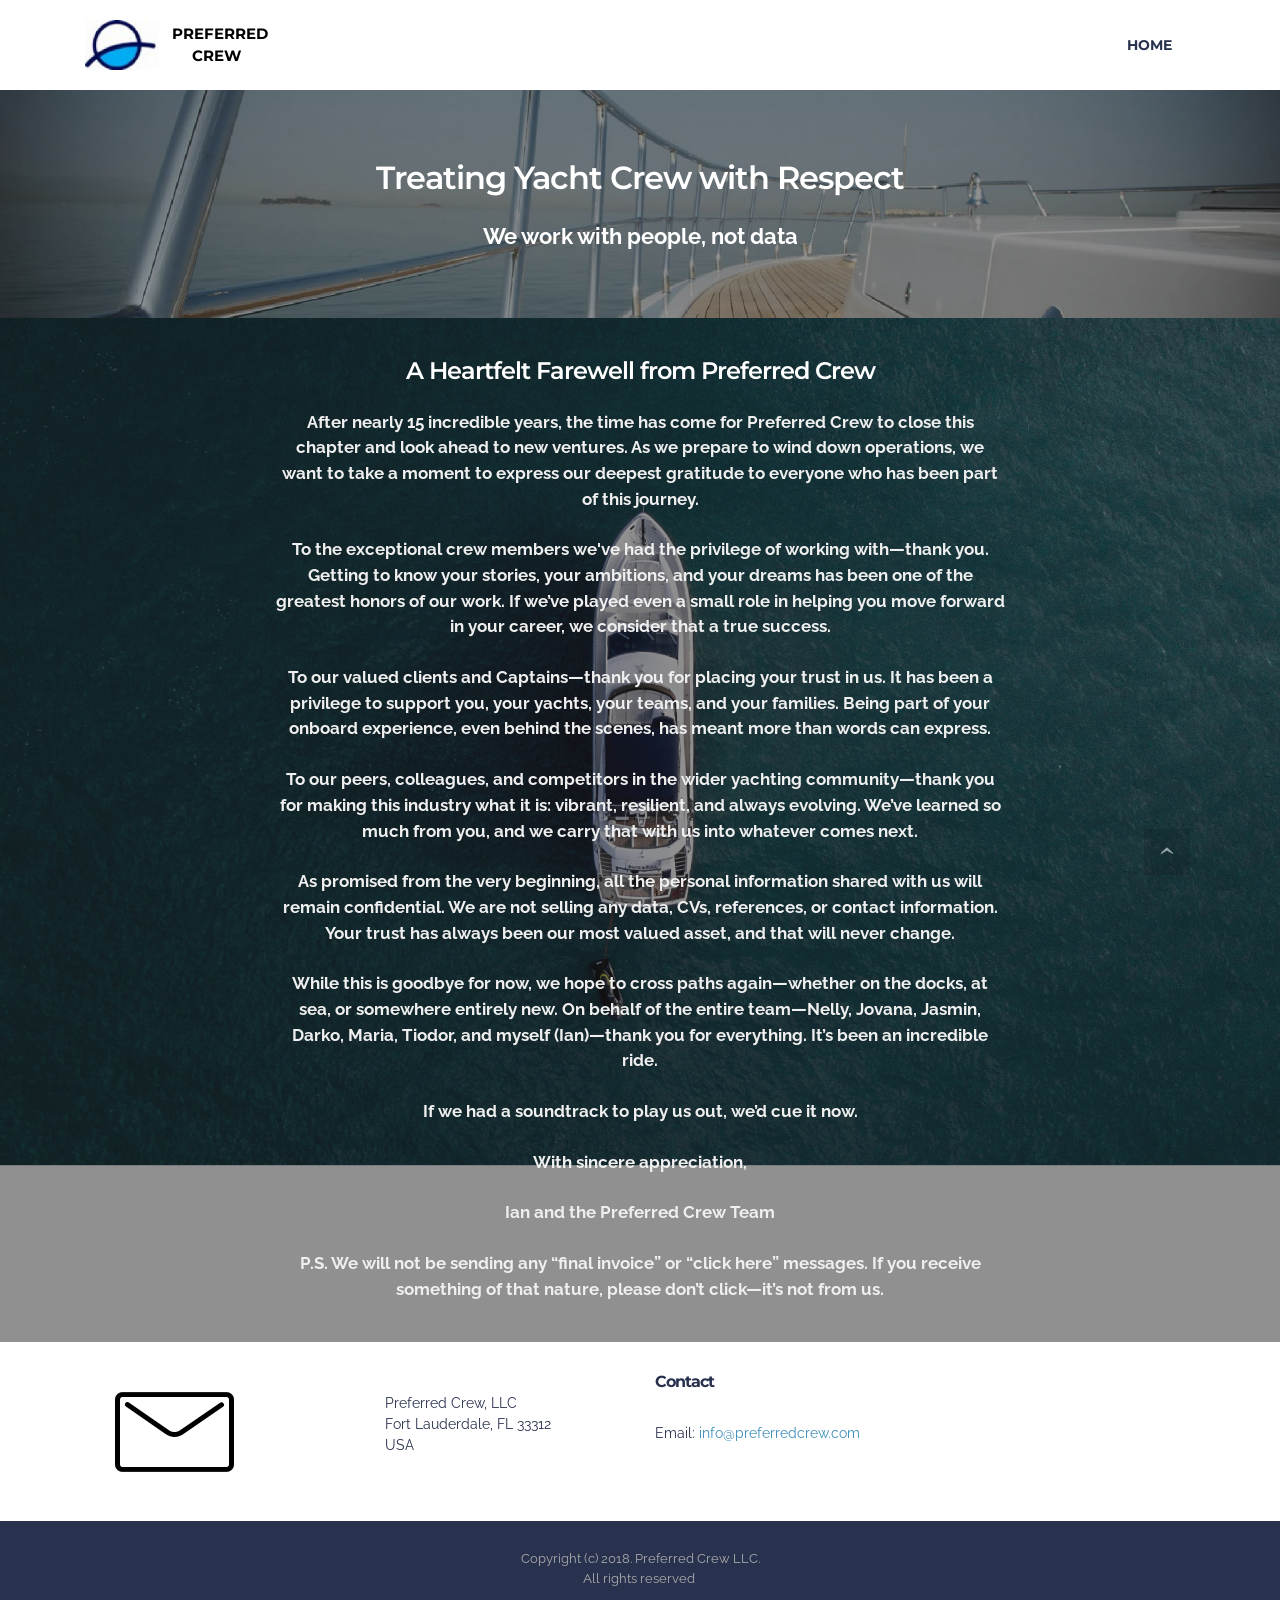
==== commit 870a8106: "create github pages" ====
--- a/index.html
+++ b/index.html
@@ -24,7 +24,7 @@
   <noscript><link rel="stylesheet" href="https://fonts.googleapis.com/css?family=Montserrat:400,700&display=swap"></noscript>
   <link rel="preload" href="https://fonts.googleapis.com/css?family=Raleway:400,300,700&display=swap" as="style" onload="this.onload=null;this.rel='stylesheet'">
   <noscript><link rel="stylesheet" href="https://fonts.googleapis.com/css?family=Raleway:400,300,700&display=swap"></noscript>
-  <link rel="preload" as="style" href="assets/mobirise/css/mbr-additional.css?v=zVhKvQ"><link rel="stylesheet" href="assets/mobirise/css/mbr-additional.css?v=zVhKvQ" type="text/css">
+  <link rel="preload" as="style" href="assets/mobirise/css/mbr-additional.css?v=zijnW5"><link rel="stylesheet" href="assets/mobirise/css/mbr-additional.css?v=zijnW5" type="text/css">
 
   
   
@@ -46,7 +46,7 @@
 
 
   
-  <section id="menu-l" data-rv-view="8">
+  <section id="menu-l" data-rv-view="0">
 
     <nav class="navbar navbar-dropdown navbar-fixed-top">
         <div class="container">
@@ -79,7 +79,7 @@
 
 </section>
 
-<section class="mbr-section article mbr-parallax-background mbr-after-navbar" id="msg-box8-4" data-rv-view="0" style="background-image: url(assets/images/yacht-2000x969.jpg); padding-top: 160px; padding-bottom: 40px;">
+<section class="mbr-section article mbr-parallax-background mbr-after-navbar" id="msg-box8-4" data-rv-view="2" style="background-image: url(assets/images/yacht-2000x969.jpg); padding-top: 160px; padding-bottom: 40px;">
 
     <div class="mbr-overlay" style="opacity: 0.5; background-color: rgb(34, 34, 34);">
     </div>
@@ -95,7 +95,7 @@
 
 </section>
 
-<section class="mbr-section article mbr-parallax-background" id="msg-box3-40" data-rv-view="3" style="background-image: url(assets/images/nikldn-t-6gw8t6jsc-unsplash.jpg); padding-top: 40px; padding-bottom: 40px;">
+<section class="mbr-section article mbr-parallax-background" id="msg-box3-40" data-rv-view="5" style="background-image: url(assets/images/nikldn-t-6gw8t6jsc-unsplash.jpg); padding-top: 40px; padding-bottom: 40px;">
 
     <div class="mbr-overlay" style="opacity: 0.5; background-color: rgb(34, 34, 34);">
     </div>
@@ -133,7 +133,7 @@
     </div>
 </section>
 
-<footer class="mbr-small-footer mbr-section mbr-section-nopadding" id="footer1-7" data-rv-view="6" style="background-color: rgb(40, 50, 78); padding-top: 1.75rem; padding-bottom: 1.75rem;">
+<footer class="mbr-small-footer mbr-section mbr-section-nopadding" id="footer1-7" data-rv-view="8" style="background-color: rgb(40, 50, 78); padding-top: 1.75rem; padding-bottom: 1.75rem;">
     
     <div class="container text-xs-center">
         <p>Copyright (c) 2018. Preferred Crew LLC.<br>All rights reserved&nbsp;</p>
@@ -146,9 +146,9 @@
   <script src="assets/web/assets/bootstrap4-migrate/bootstrap.min.js"></script>
   <script src="assets/smooth-scroll/smooth-scroll.js"></script>
   <script src="assets/viewport-checker/jquery.viewportchecker.js"></script>
-  <script src="assets/jarallax/jarallax.js"></script>
   <script src="assets/dropdown/js/script.min.js"></script>
   <script src="assets/touch-swipe/jquery.touch-swipe.min.js"></script>
+  <script src="assets/jarallax/jarallax.js"></script>
   <script src="assets/theme/js/script.js"></script>
   
   
--- a/assets/mobirise/css/mbr-additional.css
+++ b/assets/mobirise/css/mbr-additional.css
@@ -453,36 +453,6 @@
   flex-wrap: wrap;
   margin: 0 -15px;
 }
-#msg-box8-4 .mbr-section-title,
-#msg-box8-4 p {
-  color: #fff;
-}
-#msg-box8-4 .mbr-section-title {
-  font-size: 32px;
-}
-#msg-box8-4 .lead P {
-  color: #ffffff;
-  font-size: 22px;
-  text-align: center;
-}
-#msg-box8-4 .lead UL {
-  text-align: left;
-  color: #ffffff;
-}
-#msg-box8-4 .lead H1 {
-  color: #ffffff;
-}
-#msg-box3-40 .mbr-section-title,
-#msg-box3-40 p {
-  color: #000;
-}
-#msg-box3-40 .mbr-section-title {
-  font-size: 24px;
-  color: #ffffff;
-}
-#msg-box3-40 .lead P {
-  color: #efefef;
-}
 #menu-l .hide-buttons .nav-btn {
   display: none !important;
 }
@@ -545,137 +515,41 @@
 #menu-l .dropdown-item[aria-expanded="true"] {
   color: #3d8eb9!important;
 }
+#msg-box8-4 .mbr-section-title,
+#msg-box8-4 p {
+  color: #fff;
+}
+#msg-box8-4 .mbr-section-title {
+  font-size: 32px;
+}
+#msg-box8-4 .lead P {
+  color: #ffffff;
+  font-size: 22px;
+  text-align: center;
+}
+#msg-box8-4 .lead UL {
+  text-align: left;
+  color: #ffffff;
+}
+#msg-box8-4 .lead H1 {
+  color: #ffffff;
+}
+#msg-box3-40 .mbr-section-title,
+#msg-box3-40 p {
+  color: #000;
+}
+#msg-box3-40 .mbr-section-title {
+  font-size: 24px;
+  color: #ffffff;
+}
+#msg-box3-40 .lead P {
+  color: #efefef;
+}
 #contacts1-26 P {
   color: #28324e;
 }
 #contacts1-26 STRONG {
   color: #28324e;
-}
-#msg-box8-1q .mbr-section-title,
-#msg-box8-1q p {
-  color: #fff;
-}
-#msg-box8-1q .mbr-section-title {
-  font-size: 32px;
-}
-#msg-box8-1q .lead P {
-  color: #ffffff;
-  font-size: 22px;
-  text-align: center;
-}
-#msg-box8-1q .lead UL {
-  text-align: left;
-  color: #ffffff;
-}
-#msg-box8-1q .lead H1 {
-  color: #ffffff;
-}
-#header3-57 .mbr-section-title,
-#header3-57 .mbr-section-subtitle {
-  text-align: center;
-}
-#msg-box5-50 P {
-  text-align: left;
-}
-#header3-1s .mbr-section-title,
-#header3-1s .mbr-section-subtitle {
-  text-align: center;
-}
-#header3-1t .mbr-section-title,
-#header3-1t .mbr-section-subtitle {
-  text-align: center;
-}
-#header3-1t H3 {
-  font-size: 24px;
-  color: #28324e;
-}
-#header3-1t SMALL {
-  color: #ffffff;
-  text-align: right;
-  font-size: 22px;
-}
-#header3-1u .mbr-section-title,
-#header3-1u .mbr-section-subtitle {
-  text-align: center;
-}
-#header3-24 .mbr-section-title,
-#header3-24 .mbr-section-subtitle {
-  text-align: center;
-}
-#header3-1w .mbr-section-title,
-#header3-1w .mbr-section-subtitle {
-  text-align: center;
-}
-#contacts1-26 P {
-  color: #28324e;
-}
-#contacts1-26 STRONG {
-  color: #28324e;
-}
-#menu-1z .hide-buttons .nav-btn {
-  display: none !important;
-}
-#menu-1z .navbar-caption {
-  color: #ffffff;
-  font-size: 15px;
-}
-#menu-1z .navbar-toggler {
-  color: #28324e;
-}
-#menu-1z .close-icon::before,
-#menu-1z .close-icon::after {
-  background-color: #28324e;
-}
-#menu-1z .link,
-#menu-1z .dropdown-item {
-  color: #28324e;
-}
-#menu-1z .link {
-  font-size: 0.75rem;
-}
-#menu-1z .dropdown-item,
-#menu-1z .nav-dropdown-sm .link {
-  font-size: 0.812rem;
-}
-#menu-1z .link:hover,
-#menu-1z .dropdown-item:hover,
-#menu-1z .link:focus,
-#menu-1z .dropdown-item:focus {
-  color: #3d8eb9;
-}
-#menu-1z .link[aria-expanded="true"],
-#menu-1z .dropdown-menu {
-  background: #e6e6e6;
-}
-#menu-1z .nav-dropdown-sm .link:focus,
-#menu-1z .nav-dropdown-sm .link:hover,
-#menu-1z .nav-dropdown-sm .dropdown-item:focus,
-#menu-1z .nav-dropdown-sm .dropdown-item:hover {
-  background: #f7f7f7!important;
-}
-#menu-1z .navbar,
-#menu-1z .nav-dropdown-sm,
-#menu-1z .nav-dropdown-sm .link[aria-expanded="true"],
-#menu-1z .nav-dropdown-sm .dropdown-menu {
-  background: #ffffff;
-}
-#menu-1z .bg-color.transparent .link {
-  color: #28324e;
-  transition: none;
-}
-#menu-1z .bg-color.transparent.opened .link {
-  transition: color 0.2s ease-in-out;
-}
-#menu-1z .bg-color.transparent.opened .link:hover,
-#menu-1z .bg-color.transparent.opened .link:focus {
-  color: #3d8eb9;
-}
-#menu-1z .link[aria-expanded="true"],
-#menu-1z .dropdown-item[aria-expanded="true"] {
-  color: #3d8eb9!important;
-}
-#features1-45 .striped .mbr-cards-col:nth-child(2n+1) {
-  background-color: #2e2e2e;
 }
 #menu-3x .hide-buttons .nav-btn {
   display: none !important;
@@ -739,117 +613,13 @@
 #menu-3x .dropdown-item[aria-expanded="true"] {
   color: #3d8eb9!important;
 }
+#features1-45 .striped .mbr-cards-col:nth-child(2n+1) {
+  background-color: #2e2e2e;
+}
 #contacts1-3y P {
   color: #28324e;
 }
 #contacts1-3y STRONG {
-  color: #28324e;
-}
-#msg-box8-m .mbr-section-title,
-#msg-box8-m p {
-  color: #fff;
-}
-#msg-box8-m .mbr-section-title {
-  font-size: 32px;
-}
-#msg-box8-m .lead P {
-  color: #ffffff;
-  font-size: 18px;
-  text-align: center;
-}
-#msg-box8-m .lead UL {
-  text-align: left;
-  color: #ffffff;
-}
-#msg-box8-m .lead H1 {
-  color: #ffffff;
-}
-#header3-3e .mbr-section-title,
-#header3-3e .mbr-section-subtitle {
-  text-align: center;
-}
-#features2-r .striped .mbr-cards-col:nth-child(2n+1) {
-  background-color: #28324e;
-}
-#features2-r .mbr-cards-col:nth-child(even) .card-title {
-  color: #28324e;
-}
-#features2-r .mbr-cards-col:nth-child(even) .card-text {
-  color: #28324e;
-}
-#header3-t .mbr-section-title,
-#header3-t .mbr-section-subtitle {
-  text-align: center;
-}
-#features2-s .striped .mbr-cards-col:nth-child(2n+1) {
-  background-color: #28324e;
-}
-#features2-s .mbr-cards-col:nth-child(even) .card-title {
-  color: #28324e;
-}
-#features2-s .mbr-cards-col:nth-child(even) .card-text {
-  color: #28324e;
-}
-#header3-y .mbr-section-title,
-#header3-y .mbr-section-subtitle {
-  text-align: center;
-}
-#features2-w .striped .mbr-cards-col:nth-child(2n+1) {
-  background-color: #28324e;
-}
-#features2-w .mbr-cards-col:nth-child(even) .card-title {
-  color: #28324e;
-}
-#features2-w .mbr-cards-col:nth-child(even) .card-text {
-  color: #28324e;
-}
-#header3-z .mbr-section-title,
-#header3-z .mbr-section-subtitle {
-  text-align: center;
-}
-#features2-10 .striped .mbr-cards-col:nth-child(2n+1) {
-  background-color: #28324e;
-}
-#features2-10 .mbr-cards-col:nth-child(even) .card-title {
-  color: #28324e;
-}
-#features2-10 .mbr-cards-col:nth-child(even) .card-text {
-  color: #28324e;
-}
-#header3-11 .mbr-section-title,
-#header3-11 .mbr-section-subtitle {
-  text-align: center;
-}
-#features2-12 .striped .mbr-cards-col:nth-child(2n+1) {
-  background-color: #28324e;
-}
-#features2-12 .mbr-cards-col:nth-child(even) .card-title {
-  color: #28324e;
-}
-#features2-12 .mbr-cards-col:nth-child(even) .card-text {
-  color: #28324e;
-}
-#header3-13 .mbr-section-title,
-#header3-13 .mbr-section-subtitle {
-  text-align: center;
-}
-#features2-14 .striped .mbr-cards-col:nth-child(2n+1) {
-  background-color: #28324e;
-}
-#features2-14 .mbr-cards-col:nth-child(even) .card-title {
-  color: #28324e;
-}
-#features2-14 .mbr-cards-col:nth-child(even) .card-text {
-  color: #28324e;
-}
-#header3-2n .mbr-section-title,
-#header3-2n .mbr-section-subtitle {
-  text-align: center;
-}
-#contacts1-26 P {
-  color: #28324e;
-}
-#contacts1-26 STRONG {
   color: #28324e;
 }
 #menu-q .hide-buttons .nav-btn {
@@ -914,73 +684,112 @@
 #menu-q .dropdown-item[aria-expanded="true"] {
   color: #3d8eb9!important;
 }
-#msg-box8-15 .mbr-section-title,
-#msg-box8-15 p {
+#msg-box8-m .mbr-section-title,
+#msg-box8-m p {
   color: #fff;
 }
-#msg-box8-15 .mbr-section-title {
+#msg-box8-m .mbr-section-title {
   font-size: 32px;
 }
-#msg-box8-15 .lead P {
-  color: #ffffff;
-  font-size: 22px;
-  text-align: center;
-}
-#msg-box8-15 .lead UL {
+#msg-box8-m .lead P {
+  color: #ffffff;
+  font-size: 18px;
+  text-align: center;
+}
+#msg-box8-m .lead UL {
   text-align: left;
   color: #ffffff;
 }
-#msg-box8-15 .lead H1 {
-  color: #ffffff;
-}
-#header3-1m .mbr-section-title,
-#header3-1m .mbr-section-subtitle {
-  text-align: center;
-}
-#header3-1m H3 {
-  font-size: 22px;
-  color: #28324e;
-}
-#header3-1m SMALL {
-  color: #28324e;
-}
-#header3-1o .mbr-section-title,
-#header3-1o .mbr-section-subtitle {
-  text-align: center;
-}
-#header3-1n .mbr-section-title,
-#header3-1n .mbr-section-subtitle {
-  text-align: center;
-}
-#header3-1n H3 {
-  font-size: 22px;
-  color: #28324e;
-}
-#header3-1n SMALL {
-  color: #28324e;
-}
-#header3-1p .mbr-section-title,
-#header3-1p .mbr-section-subtitle {
-  text-align: center;
-}
-#features2-16 .striped .mbr-cards-col:nth-child(2n+1) {
-  background-color: #28324e;
-}
-#features2-16 .mbr-cards-col:nth-child(even) .card-title {
-  color: #28324e;
-}
-#features2-16 .mbr-cards-col:nth-child(even) .card-text {
-  color: #28324e;
+#msg-box8-m .lead H1 {
+  color: #ffffff;
+}
+#header3-3e .mbr-section-title,
+#header3-3e .mbr-section-subtitle {
+  text-align: center;
+}
+#features2-r .striped .mbr-cards-col:nth-child(2n+1) {
+  background-color: #28324e;
+}
+#features2-r .mbr-cards-col:nth-child(even) .card-title {
+  color: #28324e;
+}
+#features2-r .mbr-cards-col:nth-child(even) .card-text {
+  color: #28324e;
+}
+#header3-t .mbr-section-title,
+#header3-t .mbr-section-subtitle {
+  text-align: center;
+}
+#features2-s .striped .mbr-cards-col:nth-child(2n+1) {
+  background-color: #28324e;
+}
+#features2-s .mbr-cards-col:nth-child(even) .card-title {
+  color: #28324e;
+}
+#features2-s .mbr-cards-col:nth-child(even) .card-text {
+  color: #28324e;
+}
+#header3-y .mbr-section-title,
+#header3-y .mbr-section-subtitle {
+  text-align: center;
+}
+#features2-w .striped .mbr-cards-col:nth-child(2n+1) {
+  background-color: #28324e;
+}
+#features2-w .mbr-cards-col:nth-child(even) .card-title {
+  color: #28324e;
+}
+#features2-w .mbr-cards-col:nth-child(even) .card-text {
+  color: #28324e;
+}
+#header3-z .mbr-section-title,
+#header3-z .mbr-section-subtitle {
+  text-align: center;
+}
+#features2-10 .striped .mbr-cards-col:nth-child(2n+1) {
+  background-color: #28324e;
+}
+#features2-10 .mbr-cards-col:nth-child(even) .card-title {
+  color: #28324e;
+}
+#features2-10 .mbr-cards-col:nth-child(even) .card-text {
+  color: #28324e;
+}
+#header3-11 .mbr-section-title,
+#header3-11 .mbr-section-subtitle {
+  text-align: center;
+}
+#features2-12 .striped .mbr-cards-col:nth-child(2n+1) {
+  background-color: #28324e;
+}
+#features2-12 .mbr-cards-col:nth-child(even) .card-title {
+  color: #28324e;
+}
+#features2-12 .mbr-cards-col:nth-child(even) .card-text {
+  color: #28324e;
+}
+#header3-13 .mbr-section-title,
+#header3-13 .mbr-section-subtitle {
+  text-align: center;
+}
+#features2-14 .striped .mbr-cards-col:nth-child(2n+1) {
+  background-color: #28324e;
+}
+#features2-14 .mbr-cards-col:nth-child(even) .card-title {
+  color: #28324e;
+}
+#features2-14 .mbr-cards-col:nth-child(even) .card-text {
+  color: #28324e;
+}
+#header3-2n .mbr-section-title,
+#header3-2n .mbr-section-subtitle {
+  text-align: center;
 }
 #contacts1-26 P {
   color: #28324e;
 }
 #contacts1-26 STRONG {
   color: #28324e;
-}
-#header3-1f .mbr-section-title,
-#header3-1f .mbr-section-subtitle {
-  text-align: center;
 }
 #menu-1j .hide-buttons .nav-btn {
   display: none !important;
@@ -1044,39 +853,73 @@
 #menu-1j .dropdown-item[aria-expanded="true"] {
   color: #3d8eb9!important;
 }
-#msg-box8-a .mbr-section-title,
-#msg-box8-a p {
+#msg-box8-15 .mbr-section-title,
+#msg-box8-15 p {
   color: #fff;
 }
-#msg-box8-a .mbr-section-title {
+#msg-box8-15 .mbr-section-title {
   font-size: 32px;
 }
-#msg-box8-a .lead P {
-  color: #ffffff;
-  font-size: 16px;
-  text-align: center;
-}
-#msg-box8-a .lead UL {
+#msg-box8-15 .lead P {
+  color: #ffffff;
+  font-size: 22px;
+  text-align: center;
+}
+#msg-box8-15 .lead UL {
   text-align: left;
   color: #ffffff;
 }
-#msg-box8-a .lead H1 {
-  color: #ffffff;
-}
-#msg-box8-a .mbr-section-title SPAN {
+#msg-box8-15 .lead H1 {
+  color: #ffffff;
+}
+#header3-1m .mbr-section-title,
+#header3-1m .mbr-section-subtitle {
+  text-align: center;
+}
+#header3-1m H3 {
   font-size: 22px;
-}
-#features1-k .striped .mbr-cards-col:nth-child(2n+1) {
-  background-color: #28324e;
-}
-#features1-k .mbr-cards-col:nth-child(even) .card-title {
-  color: #28324e;
-}
-#features1-k .mbr-cards-col:nth-child(even) .card-text SPAN {
-  color: #28324e;
-}
-#features1-k .mbr-cards-col:nth-child(even) .card-text {
-  color: #28324e;
+  color: #28324e;
+}
+#header3-1m SMALL {
+  color: #28324e;
+}
+#header3-1o .mbr-section-title,
+#header3-1o .mbr-section-subtitle {
+  text-align: center;
+}
+#header3-1n .mbr-section-title,
+#header3-1n .mbr-section-subtitle {
+  text-align: center;
+}
+#header3-1n H3 {
+  font-size: 22px;
+  color: #28324e;
+}
+#header3-1n SMALL {
+  color: #28324e;
+}
+#header3-1p .mbr-section-title,
+#header3-1p .mbr-section-subtitle {
+  text-align: center;
+}
+#features2-16 .striped .mbr-cards-col:nth-child(2n+1) {
+  background-color: #28324e;
+}
+#features2-16 .mbr-cards-col:nth-child(even) .card-title {
+  color: #28324e;
+}
+#features2-16 .mbr-cards-col:nth-child(even) .card-text {
+  color: #28324e;
+}
+#contacts1-26 P {
+  color: #28324e;
+}
+#contacts1-26 STRONG {
+  color: #28324e;
+}
+#header3-1f .mbr-section-title,
+#header3-1f .mbr-section-subtitle {
+  text-align: center;
 }
 #menu-l .hide-buttons .nav-btn {
   display: none !important;
@@ -1140,6 +983,40 @@
 #menu-l .dropdown-item[aria-expanded="true"] {
   color: #3d8eb9!important;
 }
+#msg-box8-a .mbr-section-title,
+#msg-box8-a p {
+  color: #fff;
+}
+#msg-box8-a .mbr-section-title {
+  font-size: 32px;
+}
+#msg-box8-a .lead P {
+  color: #ffffff;
+  font-size: 16px;
+  text-align: center;
+}
+#msg-box8-a .lead UL {
+  text-align: left;
+  color: #ffffff;
+}
+#msg-box8-a .lead H1 {
+  color: #ffffff;
+}
+#msg-box8-a .mbr-section-title SPAN {
+  font-size: 22px;
+}
+#features1-k .striped .mbr-cards-col:nth-child(2n+1) {
+  background-color: #28324e;
+}
+#features1-k .mbr-cards-col:nth-child(even) .card-title {
+  color: #28324e;
+}
+#features1-k .mbr-cards-col:nth-child(even) .card-text SPAN {
+  color: #28324e;
+}
+#features1-k .mbr-cards-col:nth-child(even) .card-text {
+  color: #28324e;
+}
 #features1-2p .striped .mbr-cards-col:nth-child(2n+1) {
   background-color: #efefef;
 }
@@ -1165,245 +1042,6 @@
   color: #28324e;
 }
 
-#msg-box8-27 .mbr-section-title,
-#msg-box8-27 p {
-  color: #fff;
-}
-#msg-box8-27 .mbr-section-title {
-  font-size: 32px;
-}
-#msg-box8-27 .lead P {
-  color: #ffffff;
-  font-size: 16px;
-  text-align: center;
-}
-#msg-box8-27 .lead UL {
-  text-align: left;
-  color: #ffffff;
-}
-#msg-box8-27 .lead H1 {
-  color: #ffffff;
-}
-#msg-box8-27 .mbr-section-title SPAN {
-  font-size: 22px;
-}
-#features2-h8 .striped .mbr-cards-col:nth-child(2n+1) {
-  background-color: #28324e;
-}
-#features2-h8 .mbr-cards-col:nth-child(even) .card-title {
-  color: #28324e;
-}
-#features2-h8 .mbr-cards-col:nth-child(even) .card-text {
-  color: #28324e;
-}
-#features2-ez .striped .mbr-cards-col:nth-child(2n+1) {
-  background-color: #28324e;
-}
-#features2-ez .mbr-cards-col:nth-child(even) .card-title {
-  color: #28324e;
-}
-#features2-ez .mbr-cards-col:nth-child(even) .card-text {
-  color: #28324e;
-}
-#features2-ey .striped .mbr-cards-col:nth-child(2n+1) {
-  background-color: #28324e;
-}
-#features2-ey .mbr-cards-col:nth-child(even) .card-title {
-  color: #28324e;
-}
-#features2-ey .mbr-cards-col:nth-child(even) .card-text {
-  color: #28324e;
-}
-#features2-ed .striped .mbr-cards-col:nth-child(2n+1) {
-  background-color: #28324e;
-}
-#features2-ed .mbr-cards-col:nth-child(even) .card-title {
-  color: #28324e;
-}
-#features2-ed .mbr-cards-col:nth-child(even) .card-text {
-  color: #28324e;
-}
-#features2-ec .striped .mbr-cards-col:nth-child(2n+1) {
-  background-color: #28324e;
-}
-#features2-ec .mbr-cards-col:nth-child(even) .card-title {
-  color: #28324e;
-}
-#features2-ec .mbr-cards-col:nth-child(even) .card-text {
-  color: #28324e;
-}
-#features2-dz .striped .mbr-cards-col:nth-child(2n+1) {
-  background-color: #28324e;
-}
-#features2-dz .mbr-cards-col:nth-child(even) .card-title {
-  color: #28324e;
-}
-#features2-dz .mbr-cards-col:nth-child(even) .card-text {
-  color: #28324e;
-}
-#features2-dy .striped .mbr-cards-col:nth-child(2n+1) {
-  background-color: #28324e;
-}
-#features2-dy .mbr-cards-col:nth-child(even) .card-title {
-  color: #28324e;
-}
-#features2-dy .mbr-cards-col:nth-child(even) .card-text {
-  color: #28324e;
-}
-#features2-dx .striped .mbr-cards-col:nth-child(2n+1) {
-  background-color: #28324e;
-}
-#features2-dx .mbr-cards-col:nth-child(even) .card-title {
-  color: #28324e;
-}
-#features2-dx .mbr-cards-col:nth-child(even) .card-text {
-  color: #28324e;
-}
-#features2-co .striped .mbr-cards-col:nth-child(2n+1) {
-  background-color: #28324e;
-}
-#features2-co .mbr-cards-col:nth-child(even) .card-title {
-  color: #28324e;
-}
-#features2-co .mbr-cards-col:nth-child(even) .card-text {
-  color: #28324e;
-}
-#features2-ck .striped .mbr-cards-col:nth-child(2n+1) {
-  background-color: #28324e;
-}
-#features2-ck .mbr-cards-col:nth-child(even) .card-title {
-  color: #28324e;
-}
-#features2-ck .mbr-cards-col:nth-child(even) .card-text {
-  color: #28324e;
-}
-#features2-ch .striped .mbr-cards-col:nth-child(2n+1) {
-  background-color: #28324e;
-}
-#features2-ch .mbr-cards-col:nth-child(even) .card-title {
-  color: #28324e;
-}
-#features2-ch .mbr-cards-col:nth-child(even) .card-text {
-  color: #28324e;
-}
-#features2-cc .striped .mbr-cards-col:nth-child(2n+1) {
-  background-color: #28324e;
-}
-#features2-cc .mbr-cards-col:nth-child(even) .card-title {
-  color: #28324e;
-}
-#features2-cc .mbr-cards-col:nth-child(even) .card-text {
-  color: #28324e;
-}
-#features2-ca .striped .mbr-cards-col:nth-child(2n+1) {
-  background-color: #28324e;
-}
-#features2-ca .mbr-cards-col:nth-child(even) .card-title {
-  color: #28324e;
-}
-#features2-ca .mbr-cards-col:nth-child(even) .card-text {
-  color: #28324e;
-}
-#features2-aw .striped .mbr-cards-col:nth-child(2n+1) {
-  background-color: #28324e;
-}
-#features2-aw .mbr-cards-col:nth-child(even) .card-title {
-  color: #28324e;
-}
-#features2-aw .mbr-cards-col:nth-child(even) .card-text {
-  color: #28324e;
-}
-#features2-av .striped .mbr-cards-col:nth-child(2n+1) {
-  background-color: #28324e;
-}
-#features2-av .mbr-cards-col:nth-child(even) .card-title {
-  color: #28324e;
-}
-#features2-av .mbr-cards-col:nth-child(even) .card-text {
-  color: #28324e;
-}
-#features2-3p .striped .mbr-cards-col:nth-child(2n+1) {
-  background-color: #28324e;
-}
-#features2-3p .mbr-cards-col:nth-child(even) .card-title {
-  color: #28324e;
-}
-#features2-3p .mbr-cards-col:nth-child(even) .card-text {
-  color: #28324e;
-}
-#features2-3p .mbr-cards-col:nth-child(odd) .card-title {
-  font-size: 18px;
-  font-family: 'Raleway', sans-serif;
-}
-#features2-3o .striped .mbr-cards-col:nth-child(2n+1) {
-  background-color: #28324e;
-}
-#features2-3o .mbr-cards-col:nth-child(even) .card-title {
-  color: #28324e;
-}
-#features2-3o .mbr-cards-col:nth-child(even) .card-text {
-  color: #28324e;
-}
-#features2-3n .striped .mbr-cards-col:nth-child(2n+1) {
-  background-color: #28324e;
-}
-#features2-3n .mbr-cards-col:nth-child(even) .card-title {
-  color: #28324e;
-}
-#features2-3n .mbr-cards-col:nth-child(even) .card-text {
-  color: #28324e;
-}
-#features2-3l .striped .mbr-cards-col:nth-child(2n+1) {
-  background-color: #28324e;
-}
-#features2-3l .mbr-cards-col:nth-child(even) .card-title {
-  color: #28324e;
-}
-#features2-3l .mbr-cards-col:nth-child(even) .card-text {
-  color: #28324e;
-}
-#features2-3k .striped .mbr-cards-col:nth-child(2n+1) {
-  background-color: #28324e;
-}
-#features2-3k .mbr-cards-col:nth-child(even) .card-title {
-  color: #28324e;
-}
-#features2-3k .mbr-cards-col:nth-child(even) .card-text {
-  color: #28324e;
-}
-#features2-3i .striped .mbr-cards-col:nth-child(2n+1) {
-  background-color: #28324e;
-}
-#features2-3i .mbr-cards-col:nth-child(even) .card-title {
-  color: #28324e;
-}
-#features2-3i .mbr-cards-col:nth-child(even) .card-text {
-  color: #28324e;
-}
-#features2-3h .striped .mbr-cards-col:nth-child(2n+1) {
-  background-color: #28324e;
-}
-#features2-3h .mbr-cards-col:nth-child(even) .card-title {
-  color: #28324e;
-}
-#features2-3h .mbr-cards-col:nth-child(even) .card-text {
-  color: #28324e;
-}
-#features2-2c .striped .mbr-cards-col:nth-child(2n+1) {
-  background-color: #28324e;
-}
-#features2-2c .mbr-cards-col:nth-child(even) .card-title {
-  color: #28324e;
-}
-#features2-2c .mbr-cards-col:nth-child(even) .card-text {
-  color: #28324e;
-}
-#contacts1-29 P {
-  color: #28324e;
-}
-#contacts1-29 STRONG {
-  color: #28324e;
-}
 #menu-2b .hide-buttons .nav-btn {
   display: none !important;
 }
@@ -1466,103 +1104,244 @@
 #menu-2b .dropdown-item[aria-expanded="true"] {
   color: #3d8eb9!important;
 }
-#contacts1-i1 P {
-  color: #28324e;
-}
-#contacts1-i1 STRONG {
-  color: #28324e;
-}
-#menu-i3 .hide-buttons .nav-btn {
-  display: none !important;
-}
-#menu-i3 .navbar-caption {
-  color: #ffffff;
-  font-size: 15px;
-}
-#menu-i3 .navbar-toggler {
-  color: #28324e;
-}
-#menu-i3 .close-icon::before,
-#menu-i3 .close-icon::after {
-  background-color: #28324e;
-}
-#menu-i3 .link,
-#menu-i3 .dropdown-item {
-  color: #28324e;
-}
-#menu-i3 .link {
-  font-size: 0.75rem;
-}
-#menu-i3 .dropdown-item,
-#menu-i3 .nav-dropdown-sm .link {
-  font-size: 0.812rem;
-}
-#menu-i3 .link:hover,
-#menu-i3 .dropdown-item:hover,
-#menu-i3 .link:focus,
-#menu-i3 .dropdown-item:focus {
-  color: #3d8eb9;
-}
-#menu-i3 .link[aria-expanded="true"],
-#menu-i3 .dropdown-menu {
-  background: #e6e6e6;
-}
-#menu-i3 .nav-dropdown-sm .link:focus,
-#menu-i3 .nav-dropdown-sm .link:hover,
-#menu-i3 .nav-dropdown-sm .dropdown-item:focus,
-#menu-i3 .nav-dropdown-sm .dropdown-item:hover {
-  background: #f7f7f7!important;
-}
-#menu-i3 .navbar,
-#menu-i3 .nav-dropdown-sm,
-#menu-i3 .nav-dropdown-sm .link[aria-expanded="true"],
-#menu-i3 .nav-dropdown-sm .dropdown-menu {
-  background: #ffffff;
-}
-#menu-i3 .bg-color.transparent .link {
-  color: #28324e;
-  transition: none;
-}
-#menu-i3 .bg-color.transparent.opened .link {
-  transition: color 0.2s ease-in-out;
-}
-#menu-i3 .bg-color.transparent.opened .link:hover,
-#menu-i3 .bg-color.transparent.opened .link:focus {
-  color: #3d8eb9;
-}
-#menu-i3 .link[aria-expanded="true"],
-#menu-i3 .dropdown-item[aria-expanded="true"] {
-  color: #3d8eb9!important;
-}
-#msg-box8-i4 .mbr-section-title,
-#msg-box8-i4 p {
+#msg-box8-27 .mbr-section-title,
+#msg-box8-27 p {
   color: #fff;
 }
-#msg-box8-i4 .mbr-section-title {
+#msg-box8-27 .mbr-section-title {
   font-size: 32px;
 }
-#msg-box8-i4 .lead P {
-  color: #ffffff;
+#msg-box8-27 .lead P {
+  color: #ffffff;
+  font-size: 16px;
+  text-align: center;
+}
+#msg-box8-27 .lead UL {
+  text-align: left;
+  color: #ffffff;
+}
+#msg-box8-27 .lead H1 {
+  color: #ffffff;
+}
+#msg-box8-27 .mbr-section-title SPAN {
   font-size: 22px;
-  text-align: center;
-}
-#msg-box8-i4 .lead UL {
-  text-align: left;
-  color: #ffffff;
-}
-#msg-box8-i4 .lead H1 {
-  color: #ffffff;
-}
-#msg-box3-i5 .mbr-section-title,
-#msg-box3-i5 p {
-  color: #000;
-}
-#msg-box3-i5 .mbr-section-title {
-  font-size: 24px;
-  color: #ffffff;
-}
-#msg-box3-i5 .lead P {
-  color: #efefef;
+}
+#features2-h8 .striped .mbr-cards-col:nth-child(2n+1) {
+  background-color: #28324e;
+}
+#features2-h8 .mbr-cards-col:nth-child(even) .card-title {
+  color: #28324e;
+}
+#features2-h8 .mbr-cards-col:nth-child(even) .card-text {
+  color: #28324e;
+}
+#features2-ez .striped .mbr-cards-col:nth-child(2n+1) {
+  background-color: #28324e;
+}
+#features2-ez .mbr-cards-col:nth-child(even) .card-title {
+  color: #28324e;
+}
+#features2-ez .mbr-cards-col:nth-child(even) .card-text {
+  color: #28324e;
+}
+#features2-ey .striped .mbr-cards-col:nth-child(2n+1) {
+  background-color: #28324e;
+}
+#features2-ey .mbr-cards-col:nth-child(even) .card-title {
+  color: #28324e;
+}
+#features2-ey .mbr-cards-col:nth-child(even) .card-text {
+  color: #28324e;
+}
+#features2-ed .striped .mbr-cards-col:nth-child(2n+1) {
+  background-color: #28324e;
+}
+#features2-ed .mbr-cards-col:nth-child(even) .card-title {
+  color: #28324e;
+}
+#features2-ed .mbr-cards-col:nth-child(even) .card-text {
+  color: #28324e;
+}
+#features2-ec .striped .mbr-cards-col:nth-child(2n+1) {
+  background-color: #28324e;
+}
+#features2-ec .mbr-cards-col:nth-child(even) .card-title {
+  color: #28324e;
+}
+#features2-ec .mbr-cards-col:nth-child(even) .card-text {
+  color: #28324e;
+}
+#features2-dz .striped .mbr-cards-col:nth-child(2n+1) {
+  background-color: #28324e;
+}
+#features2-dz .mbr-cards-col:nth-child(even) .card-title {
+  color: #28324e;
+}
+#features2-dz .mbr-cards-col:nth-child(even) .card-text {
+  color: #28324e;
+}
+#features2-dy .striped .mbr-cards-col:nth-child(2n+1) {
+  background-color: #28324e;
+}
+#features2-dy .mbr-cards-col:nth-child(even) .card-title {
+  color: #28324e;
+}
+#features2-dy .mbr-cards-col:nth-child(even) .card-text {
+  color: #28324e;
+}
+#features2-dx .striped .mbr-cards-col:nth-child(2n+1) {
+  background-color: #28324e;
+}
+#features2-dx .mbr-cards-col:nth-child(even) .card-title {
+  color: #28324e;
+}
+#features2-dx .mbr-cards-col:nth-child(even) .card-text {
+  color: #28324e;
+}
+#features2-co .striped .mbr-cards-col:nth-child(2n+1) {
+  background-color: #28324e;
+}
+#features2-co .mbr-cards-col:nth-child(even) .card-title {
+  color: #28324e;
+}
+#features2-co .mbr-cards-col:nth-child(even) .card-text {
+  color: #28324e;
+}
+#features2-ck .striped .mbr-cards-col:nth-child(2n+1) {
+  background-color: #28324e;
+}
+#features2-ck .mbr-cards-col:nth-child(even) .card-title {
+  color: #28324e;
+}
+#features2-ck .mbr-cards-col:nth-child(even) .card-text {
+  color: #28324e;
+}
+#features2-ch .striped .mbr-cards-col:nth-child(2n+1) {
+  background-color: #28324e;
+}
+#features2-ch .mbr-cards-col:nth-child(even) .card-title {
+  color: #28324e;
+}
+#features2-ch .mbr-cards-col:nth-child(even) .card-text {
+  color: #28324e;
+}
+#features2-cc .striped .mbr-cards-col:nth-child(2n+1) {
+  background-color: #28324e;
+}
+#features2-cc .mbr-cards-col:nth-child(even) .card-title {
+  color: #28324e;
+}
+#features2-cc .mbr-cards-col:nth-child(even) .card-text {
+  color: #28324e;
+}
+#features2-ca .striped .mbr-cards-col:nth-child(2n+1) {
+  background-color: #28324e;
+}
+#features2-ca .mbr-cards-col:nth-child(even) .card-title {
+  color: #28324e;
+}
+#features2-ca .mbr-cards-col:nth-child(even) .card-text {
+  color: #28324e;
+}
+#features2-aw .striped .mbr-cards-col:nth-child(2n+1) {
+  background-color: #28324e;
+}
+#features2-aw .mbr-cards-col:nth-child(even) .card-title {
+  color: #28324e;
+}
+#features2-aw .mbr-cards-col:nth-child(even) .card-text {
+  color: #28324e;
+}
+#features2-av .striped .mbr-cards-col:nth-child(2n+1) {
+  background-color: #28324e;
+}
+#features2-av .mbr-cards-col:nth-child(even) .card-title {
+  color: #28324e;
+}
+#features2-av .mbr-cards-col:nth-child(even) .card-text {
+  color: #28324e;
+}
+#features2-3p .striped .mbr-cards-col:nth-child(2n+1) {
+  background-color: #28324e;
+}
+#features2-3p .mbr-cards-col:nth-child(even) .card-title {
+  color: #28324e;
+}
+#features2-3p .mbr-cards-col:nth-child(even) .card-text {
+  color: #28324e;
+}
+#features2-3p .mbr-cards-col:nth-child(odd) .card-title {
+  font-size: 18px;
+  font-family: 'Raleway', sans-serif;
+}
+#features2-3o .striped .mbr-cards-col:nth-child(2n+1) {
+  background-color: #28324e;
+}
+#features2-3o .mbr-cards-col:nth-child(even) .card-title {
+  color: #28324e;
+}
+#features2-3o .mbr-cards-col:nth-child(even) .card-text {
+  color: #28324e;
+}
+#features2-3n .striped .mbr-cards-col:nth-child(2n+1) {
+  background-color: #28324e;
+}
+#features2-3n .mbr-cards-col:nth-child(even) .card-title {
+  color: #28324e;
+}
+#features2-3n .mbr-cards-col:nth-child(even) .card-text {
+  color: #28324e;
+}
+#features2-3l .striped .mbr-cards-col:nth-child(2n+1) {
+  background-color: #28324e;
+}
+#features2-3l .mbr-cards-col:nth-child(even) .card-title {
+  color: #28324e;
+}
+#features2-3l .mbr-cards-col:nth-child(even) .card-text {
+  color: #28324e;
+}
+#features2-3k .striped .mbr-cards-col:nth-child(2n+1) {
+  background-color: #28324e;
+}
+#features2-3k .mbr-cards-col:nth-child(even) .card-title {
+  color: #28324e;
+}
+#features2-3k .mbr-cards-col:nth-child(even) .card-text {
+  color: #28324e;
+}
+#features2-3i .striped .mbr-cards-col:nth-child(2n+1) {
+  background-color: #28324e;
+}
+#features2-3i .mbr-cards-col:nth-child(even) .card-title {
+  color: #28324e;
+}
+#features2-3i .mbr-cards-col:nth-child(even) .card-text {
+  color: #28324e;
+}
+#features2-3h .striped .mbr-cards-col:nth-child(2n+1) {
+  background-color: #28324e;
+}
+#features2-3h .mbr-cards-col:nth-child(even) .card-title {
+  color: #28324e;
+}
+#features2-3h .mbr-cards-col:nth-child(even) .card-text {
+  color: #28324e;
+}
+#features2-2c .striped .mbr-cards-col:nth-child(2n+1) {
+  background-color: #28324e;
+}
+#features2-2c .mbr-cards-col:nth-child(even) .card-title {
+  color: #28324e;
+}
+#features2-2c .mbr-cards-col:nth-child(even) .card-text {
+  color: #28324e;
+}
+#contacts1-29 P {
+  color: #28324e;
+}
+#contacts1-29 STRONG {
+  color: #28324e;
 }
 #menu-i7 .hide-buttons .nav-btn {
   display: none !important;
@@ -1626,107 +1405,39 @@
 #menu-i7 .dropdown-item[aria-expanded="true"] {
   color: #3d8eb9!important;
 }
+#msg-box8-i4 .mbr-section-title,
+#msg-box8-i4 p {
+  color: #fff;
+}
+#msg-box8-i4 .mbr-section-title {
+  font-size: 32px;
+}
+#msg-box8-i4 .lead P {
+  color: #ffffff;
+  font-size: 22px;
+  text-align: center;
+}
+#msg-box8-i4 .lead UL {
+  text-align: left;
+  color: #ffffff;
+}
+#msg-box8-i4 .lead H1 {
+  color: #ffffff;
+}
+#msg-box3-i5 .mbr-section-title,
+#msg-box3-i5 p {
+  color: #000;
+}
+#msg-box3-i5 .mbr-section-title {
+  font-size: 24px;
+  color: #ffffff;
+}
+#msg-box3-i5 .lead P {
+  color: #efefef;
+}
 #contacts1-i8 P {
   color: #28324e;
 }
 #contacts1-i8 STRONG {
   color: #28324e;
 }
-#msg-box8-i9 .mbr-section-title,
-#msg-box8-i9 p {
-  color: #fff;
-}
-#msg-box8-i9 .mbr-section-title {
-  font-size: 32px;
-}
-#msg-box8-i9 .lead P {
-  color: #ffffff;
-  font-size: 22px;
-  text-align: center;
-}
-#msg-box8-i9 .lead UL {
-  text-align: left;
-  color: #ffffff;
-}
-#msg-box8-i9 .lead H1 {
-  color: #ffffff;
-}
-#msg-box3-ia .mbr-section-title,
-#msg-box3-ia p {
-  color: #000;
-}
-#msg-box3-ia .mbr-section-title {
-  font-size: 24px;
-  color: #ffffff;
-}
-#msg-box3-ia .lead P {
-  color: #efefef;
-}
-#menu-ic .hide-buttons .nav-btn {
-  display: none !important;
-}
-#menu-ic .navbar-caption {
-  color: #ffffff;
-  font-size: 15px;
-}
-#menu-ic .navbar-toggler {
-  color: #28324e;
-}
-#menu-ic .close-icon::before,
-#menu-ic .close-icon::after {
-  background-color: #28324e;
-}
-#menu-ic .link,
-#menu-ic .dropdown-item {
-  color: #28324e;
-}
-#menu-ic .link {
-  font-size: 0.85rem;
-}
-#menu-ic .dropdown-item,
-#menu-ic .nav-dropdown-sm .link {
-  font-size: 0.921rem;
-}
-#menu-ic .link:hover,
-#menu-ic .dropdown-item:hover,
-#menu-ic .link:focus,
-#menu-ic .dropdown-item:focus {
-  color: #3d8eb9;
-}
-#menu-ic .link[aria-expanded="true"],
-#menu-ic .dropdown-menu {
-  background: #e6e6e6;
-}
-#menu-ic .nav-dropdown-sm .link:focus,
-#menu-ic .nav-dropdown-sm .link:hover,
-#menu-ic .nav-dropdown-sm .dropdown-item:focus,
-#menu-ic .nav-dropdown-sm .dropdown-item:hover {
-  background: #f7f7f7!important;
-}
-#menu-ic .navbar,
-#menu-ic .nav-dropdown-sm,
-#menu-ic .nav-dropdown-sm .link[aria-expanded="true"],
-#menu-ic .nav-dropdown-sm .dropdown-menu {
-  background: #ffffff;
-}
-#menu-ic .bg-color.transparent .link {
-  color: #28324e;
-  transition: none;
-}
-#menu-ic .bg-color.transparent.opened .link {
-  transition: color 0.2s ease-in-out;
-}
-#menu-ic .bg-color.transparent.opened .link:hover,
-#menu-ic .bg-color.transparent.opened .link:focus {
-  color: #3d8eb9;
-}
-#menu-ic .link[aria-expanded="true"],
-#menu-ic .dropdown-item[aria-expanded="true"] {
-  color: #3d8eb9!important;
-}
-#contacts1-id P {
-  color: #28324e;
-}
-#contacts1-id STRONG {
-  color: #28324e;
-}
--- a/assets/mobirise/css/mbr-additional.css
+++ b/assets/mobirise/css/mbr-additional.css
@@ -453,36 +453,6 @@
   flex-wrap: wrap;
   margin: 0 -15px;
 }
-#msg-box8-4 .mbr-section-title,
-#msg-box8-4 p {
-  color: #fff;
-}
-#msg-box8-4 .mbr-section-title {
-  font-size: 32px;
-}
-#msg-box8-4 .lead P {
-  color: #ffffff;
-  font-size: 22px;
-  text-align: center;
-}
-#msg-box8-4 .lead UL {
-  text-align: left;
-  color: #ffffff;
-}
-#msg-box8-4 .lead H1 {
-  color: #ffffff;
-}
-#msg-box3-40 .mbr-section-title,
-#msg-box3-40 p {
-  color: #000;
-}
-#msg-box3-40 .mbr-section-title {
-  font-size: 24px;
-  color: #ffffff;
-}
-#msg-box3-40 .lead P {
-  color: #efefef;
-}
 #menu-l .hide-buttons .nav-btn {
   display: none !important;
 }
@@ -545,137 +515,41 @@
 #menu-l .dropdown-item[aria-expanded="true"] {
   color: #3d8eb9!important;
 }
+#msg-box8-4 .mbr-section-title,
+#msg-box8-4 p {
+  color: #fff;
+}
+#msg-box8-4 .mbr-section-title {
+  font-size: 32px;
+}
+#msg-box8-4 .lead P {
+  color: #ffffff;
+  font-size: 22px;
+  text-align: center;
+}
+#msg-box8-4 .lead UL {
+  text-align: left;
+  color: #ffffff;
+}
+#msg-box8-4 .lead H1 {
+  color: #ffffff;
+}
+#msg-box3-40 .mbr-section-title,
+#msg-box3-40 p {
+  color: #000;
+}
+#msg-box3-40 .mbr-section-title {
+  font-size: 24px;
+  color: #ffffff;
+}
+#msg-box3-40 .lead P {
+  color: #efefef;
+}
 #contacts1-26 P {
   color: #28324e;
 }
 #contacts1-26 STRONG {
   color: #28324e;
-}
-#msg-box8-1q .mbr-section-title,
-#msg-box8-1q p {
-  color: #fff;
-}
-#msg-box8-1q .mbr-section-title {
-  font-size: 32px;
-}
-#msg-box8-1q .lead P {
-  color: #ffffff;
-  font-size: 22px;
-  text-align: center;
-}
-#msg-box8-1q .lead UL {
-  text-align: left;
-  color: #ffffff;
-}
-#msg-box8-1q .lead H1 {
-  color: #ffffff;
-}
-#header3-57 .mbr-section-title,
-#header3-57 .mbr-section-subtitle {
-  text-align: center;
-}
-#msg-box5-50 P {
-  text-align: left;
-}
-#header3-1s .mbr-section-title,
-#header3-1s .mbr-section-subtitle {
-  text-align: center;
-}
-#header3-1t .mbr-section-title,
-#header3-1t .mbr-section-subtitle {
-  text-align: center;
-}
-#header3-1t H3 {
-  font-size: 24px;
-  color: #28324e;
-}
-#header3-1t SMALL {
-  color: #ffffff;
-  text-align: right;
-  font-size: 22px;
-}
-#header3-1u .mbr-section-title,
-#header3-1u .mbr-section-subtitle {
-  text-align: center;
-}
-#header3-24 .mbr-section-title,
-#header3-24 .mbr-section-subtitle {
-  text-align: center;
-}
-#header3-1w .mbr-section-title,
-#header3-1w .mbr-section-subtitle {
-  text-align: center;
-}
-#contacts1-26 P {
-  color: #28324e;
-}
-#contacts1-26 STRONG {
-  color: #28324e;
-}
-#menu-1z .hide-buttons .nav-btn {
-  display: none !important;
-}
-#menu-1z .navbar-caption {
-  color: #ffffff;
-  font-size: 15px;
-}
-#menu-1z .navbar-toggler {
-  color: #28324e;
-}
-#menu-1z .close-icon::before,
-#menu-1z .close-icon::after {
-  background-color: #28324e;
-}
-#menu-1z .link,
-#menu-1z .dropdown-item {
-  color: #28324e;
-}
-#menu-1z .link {
-  font-size: 0.75rem;
-}
-#menu-1z .dropdown-item,
-#menu-1z .nav-dropdown-sm .link {
-  font-size: 0.812rem;
-}
-#menu-1z .link:hover,
-#menu-1z .dropdown-item:hover,
-#menu-1z .link:focus,
-#menu-1z .dropdown-item:focus {
-  color: #3d8eb9;
-}
-#menu-1z .link[aria-expanded="true"],
-#menu-1z .dropdown-menu {
-  background: #e6e6e6;
-}
-#menu-1z .nav-dropdown-sm .link:focus,
-#menu-1z .nav-dropdown-sm .link:hover,
-#menu-1z .nav-dropdown-sm .dropdown-item:focus,
-#menu-1z .nav-dropdown-sm .dropdown-item:hover {
-  background: #f7f7f7!important;
-}
-#menu-1z .navbar,
-#menu-1z .nav-dropdown-sm,
-#menu-1z .nav-dropdown-sm .link[aria-expanded="true"],
-#menu-1z .nav-dropdown-sm .dropdown-menu {
-  background: #ffffff;
-}
-#menu-1z .bg-color.transparent .link {
-  color: #28324e;
-  transition: none;
-}
-#menu-1z .bg-color.transparent.opened .link {
-  transition: color 0.2s ease-in-out;
-}
-#menu-1z .bg-color.transparent.opened .link:hover,
-#menu-1z .bg-color.transparent.opened .link:focus {
-  color: #3d8eb9;
-}
-#menu-1z .link[aria-expanded="true"],
-#menu-1z .dropdown-item[aria-expanded="true"] {
-  color: #3d8eb9!important;
-}
-#features1-45 .striped .mbr-cards-col:nth-child(2n+1) {
-  background-color: #2e2e2e;
 }
 #menu-3x .hide-buttons .nav-btn {
   display: none !important;
@@ -739,117 +613,13 @@
 #menu-3x .dropdown-item[aria-expanded="true"] {
   color: #3d8eb9!important;
 }
+#features1-45 .striped .mbr-cards-col:nth-child(2n+1) {
+  background-color: #2e2e2e;
+}
 #contacts1-3y P {
   color: #28324e;
 }
 #contacts1-3y STRONG {
-  color: #28324e;
-}
-#msg-box8-m .mbr-section-title,
-#msg-box8-m p {
-  color: #fff;
-}
-#msg-box8-m .mbr-section-title {
-  font-size: 32px;
-}
-#msg-box8-m .lead P {
-  color: #ffffff;
-  font-size: 18px;
-  text-align: center;
-}
-#msg-box8-m .lead UL {
-  text-align: left;
-  color: #ffffff;
-}
-#msg-box8-m .lead H1 {
-  color: #ffffff;
-}
-#header3-3e .mbr-section-title,
-#header3-3e .mbr-section-subtitle {
-  text-align: center;
-}
-#features2-r .striped .mbr-cards-col:nth-child(2n+1) {
-  background-color: #28324e;
-}
-#features2-r .mbr-cards-col:nth-child(even) .card-title {
-  color: #28324e;
-}
-#features2-r .mbr-cards-col:nth-child(even) .card-text {
-  color: #28324e;
-}
-#header3-t .mbr-section-title,
-#header3-t .mbr-section-subtitle {
-  text-align: center;
-}
-#features2-s .striped .mbr-cards-col:nth-child(2n+1) {
-  background-color: #28324e;
-}
-#features2-s .mbr-cards-col:nth-child(even) .card-title {
-  color: #28324e;
-}
-#features2-s .mbr-cards-col:nth-child(even) .card-text {
-  color: #28324e;
-}
-#header3-y .mbr-section-title,
-#header3-y .mbr-section-subtitle {
-  text-align: center;
-}
-#features2-w .striped .mbr-cards-col:nth-child(2n+1) {
-  background-color: #28324e;
-}
-#features2-w .mbr-cards-col:nth-child(even) .card-title {
-  color: #28324e;
-}
-#features2-w .mbr-cards-col:nth-child(even) .card-text {
-  color: #28324e;
-}
-#header3-z .mbr-section-title,
-#header3-z .mbr-section-subtitle {
-  text-align: center;
-}
-#features2-10 .striped .mbr-cards-col:nth-child(2n+1) {
-  background-color: #28324e;
-}
-#features2-10 .mbr-cards-col:nth-child(even) .card-title {
-  color: #28324e;
-}
-#features2-10 .mbr-cards-col:nth-child(even) .card-text {
-  color: #28324e;
-}
-#header3-11 .mbr-section-title,
-#header3-11 .mbr-section-subtitle {
-  text-align: center;
-}
-#features2-12 .striped .mbr-cards-col:nth-child(2n+1) {
-  background-color: #28324e;
-}
-#features2-12 .mbr-cards-col:nth-child(even) .card-title {
-  color: #28324e;
-}
-#features2-12 .mbr-cards-col:nth-child(even) .card-text {
-  color: #28324e;
-}
-#header3-13 .mbr-section-title,
-#header3-13 .mbr-section-subtitle {
-  text-align: center;
-}
-#features2-14 .striped .mbr-cards-col:nth-child(2n+1) {
-  background-color: #28324e;
-}
-#features2-14 .mbr-cards-col:nth-child(even) .card-title {
-  color: #28324e;
-}
-#features2-14 .mbr-cards-col:nth-child(even) .card-text {
-  color: #28324e;
-}
-#header3-2n .mbr-section-title,
-#header3-2n .mbr-section-subtitle {
-  text-align: center;
-}
-#contacts1-26 P {
-  color: #28324e;
-}
-#contacts1-26 STRONG {
   color: #28324e;
 }
 #menu-q .hide-buttons .nav-btn {
@@ -914,73 +684,112 @@
 #menu-q .dropdown-item[aria-expanded="true"] {
   color: #3d8eb9!important;
 }
-#msg-box8-15 .mbr-section-title,
-#msg-box8-15 p {
+#msg-box8-m .mbr-section-title,
+#msg-box8-m p {
   color: #fff;
 }
-#msg-box8-15 .mbr-section-title {
+#msg-box8-m .mbr-section-title {
   font-size: 32px;
 }
-#msg-box8-15 .lead P {
-  color: #ffffff;
-  font-size: 22px;
-  text-align: center;
-}
-#msg-box8-15 .lead UL {
+#msg-box8-m .lead P {
+  color: #ffffff;
+  font-size: 18px;
+  text-align: center;
+}
+#msg-box8-m .lead UL {
   text-align: left;
   color: #ffffff;
 }
-#msg-box8-15 .lead H1 {
-  color: #ffffff;
-}
-#header3-1m .mbr-section-title,
-#header3-1m .mbr-section-subtitle {
-  text-align: center;
-}
-#header3-1m H3 {
-  font-size: 22px;
-  color: #28324e;
-}
-#header3-1m SMALL {
-  color: #28324e;
-}
-#header3-1o .mbr-section-title,
-#header3-1o .mbr-section-subtitle {
-  text-align: center;
-}
-#header3-1n .mbr-section-title,
-#header3-1n .mbr-section-subtitle {
-  text-align: center;
-}
-#header3-1n H3 {
-  font-size: 22px;
-  color: #28324e;
-}
-#header3-1n SMALL {
-  color: #28324e;
-}
-#header3-1p .mbr-section-title,
-#header3-1p .mbr-section-subtitle {
-  text-align: center;
-}
-#features2-16 .striped .mbr-cards-col:nth-child(2n+1) {
-  background-color: #28324e;
-}
-#features2-16 .mbr-cards-col:nth-child(even) .card-title {
-  color: #28324e;
-}
-#features2-16 .mbr-cards-col:nth-child(even) .card-text {
-  color: #28324e;
+#msg-box8-m .lead H1 {
+  color: #ffffff;
+}
+#header3-3e .mbr-section-title,
+#header3-3e .mbr-section-subtitle {
+  text-align: center;
+}
+#features2-r .striped .mbr-cards-col:nth-child(2n+1) {
+  background-color: #28324e;
+}
+#features2-r .mbr-cards-col:nth-child(even) .card-title {
+  color: #28324e;
+}
+#features2-r .mbr-cards-col:nth-child(even) .card-text {
+  color: #28324e;
+}
+#header3-t .mbr-section-title,
+#header3-t .mbr-section-subtitle {
+  text-align: center;
+}
+#features2-s .striped .mbr-cards-col:nth-child(2n+1) {
+  background-color: #28324e;
+}
+#features2-s .mbr-cards-col:nth-child(even) .card-title {
+  color: #28324e;
+}
+#features2-s .mbr-cards-col:nth-child(even) .card-text {
+  color: #28324e;
+}
+#header3-y .mbr-section-title,
+#header3-y .mbr-section-subtitle {
+  text-align: center;
+}
+#features2-w .striped .mbr-cards-col:nth-child(2n+1) {
+  background-color: #28324e;
+}
+#features2-w .mbr-cards-col:nth-child(even) .card-title {
+  color: #28324e;
+}
+#features2-w .mbr-cards-col:nth-child(even) .card-text {
+  color: #28324e;
+}
+#header3-z .mbr-section-title,
+#header3-z .mbr-section-subtitle {
+  text-align: center;
+}
+#features2-10 .striped .mbr-cards-col:nth-child(2n+1) {
+  background-color: #28324e;
+}
+#features2-10 .mbr-cards-col:nth-child(even) .card-title {
+  color: #28324e;
+}
+#features2-10 .mbr-cards-col:nth-child(even) .card-text {
+  color: #28324e;
+}
+#header3-11 .mbr-section-title,
+#header3-11 .mbr-section-subtitle {
+  text-align: center;
+}
+#features2-12 .striped .mbr-cards-col:nth-child(2n+1) {
+  background-color: #28324e;
+}
+#features2-12 .mbr-cards-col:nth-child(even) .card-title {
+  color: #28324e;
+}
+#features2-12 .mbr-cards-col:nth-child(even) .card-text {
+  color: #28324e;
+}
+#header3-13 .mbr-section-title,
+#header3-13 .mbr-section-subtitle {
+  text-align: center;
+}
+#features2-14 .striped .mbr-cards-col:nth-child(2n+1) {
+  background-color: #28324e;
+}
+#features2-14 .mbr-cards-col:nth-child(even) .card-title {
+  color: #28324e;
+}
+#features2-14 .mbr-cards-col:nth-child(even) .card-text {
+  color: #28324e;
+}
+#header3-2n .mbr-section-title,
+#header3-2n .mbr-section-subtitle {
+  text-align: center;
 }
 #contacts1-26 P {
   color: #28324e;
 }
 #contacts1-26 STRONG {
   color: #28324e;
-}
-#header3-1f .mbr-section-title,
-#header3-1f .mbr-section-subtitle {
-  text-align: center;
 }
 #menu-1j .hide-buttons .nav-btn {
   display: none !important;
@@ -1044,39 +853,73 @@
 #menu-1j .dropdown-item[aria-expanded="true"] {
   color: #3d8eb9!important;
 }
-#msg-box8-a .mbr-section-title,
-#msg-box8-a p {
+#msg-box8-15 .mbr-section-title,
+#msg-box8-15 p {
   color: #fff;
 }
-#msg-box8-a .mbr-section-title {
+#msg-box8-15 .mbr-section-title {
   font-size: 32px;
 }
-#msg-box8-a .lead P {
-  color: #ffffff;
-  font-size: 16px;
-  text-align: center;
-}
-#msg-box8-a .lead UL {
+#msg-box8-15 .lead P {
+  color: #ffffff;
+  font-size: 22px;
+  text-align: center;
+}
+#msg-box8-15 .lead UL {
   text-align: left;
   color: #ffffff;
 }
-#msg-box8-a .lead H1 {
-  color: #ffffff;
-}
-#msg-box8-a .mbr-section-title SPAN {
+#msg-box8-15 .lead H1 {
+  color: #ffffff;
+}
+#header3-1m .mbr-section-title,
+#header3-1m .mbr-section-subtitle {
+  text-align: center;
+}
+#header3-1m H3 {
   font-size: 22px;
-}
-#features1-k .striped .mbr-cards-col:nth-child(2n+1) {
-  background-color: #28324e;
-}
-#features1-k .mbr-cards-col:nth-child(even) .card-title {
-  color: #28324e;
-}
-#features1-k .mbr-cards-col:nth-child(even) .card-text SPAN {
-  color: #28324e;
-}
-#features1-k .mbr-cards-col:nth-child(even) .card-text {
-  color: #28324e;
+  color: #28324e;
+}
+#header3-1m SMALL {
+  color: #28324e;
+}
+#header3-1o .mbr-section-title,
+#header3-1o .mbr-section-subtitle {
+  text-align: center;
+}
+#header3-1n .mbr-section-title,
+#header3-1n .mbr-section-subtitle {
+  text-align: center;
+}
+#header3-1n H3 {
+  font-size: 22px;
+  color: #28324e;
+}
+#header3-1n SMALL {
+  color: #28324e;
+}
+#header3-1p .mbr-section-title,
+#header3-1p .mbr-section-subtitle {
+  text-align: center;
+}
+#features2-16 .striped .mbr-cards-col:nth-child(2n+1) {
+  background-color: #28324e;
+}
+#features2-16 .mbr-cards-col:nth-child(even) .card-title {
+  color: #28324e;
+}
+#features2-16 .mbr-cards-col:nth-child(even) .card-text {
+  color: #28324e;
+}
+#contacts1-26 P {
+  color: #28324e;
+}
+#contacts1-26 STRONG {
+  color: #28324e;
+}
+#header3-1f .mbr-section-title,
+#header3-1f .mbr-section-subtitle {
+  text-align: center;
 }
 #menu-l .hide-buttons .nav-btn {
   display: none !important;
@@ -1140,6 +983,40 @@
 #menu-l .dropdown-item[aria-expanded="true"] {
   color: #3d8eb9!important;
 }
+#msg-box8-a .mbr-section-title,
+#msg-box8-a p {
+  color: #fff;
+}
+#msg-box8-a .mbr-section-title {
+  font-size: 32px;
+}
+#msg-box8-a .lead P {
+  color: #ffffff;
+  font-size: 16px;
+  text-align: center;
+}
+#msg-box8-a .lead UL {
+  text-align: left;
+  color: #ffffff;
+}
+#msg-box8-a .lead H1 {
+  color: #ffffff;
+}
+#msg-box8-a .mbr-section-title SPAN {
+  font-size: 22px;
+}
+#features1-k .striped .mbr-cards-col:nth-child(2n+1) {
+  background-color: #28324e;
+}
+#features1-k .mbr-cards-col:nth-child(even) .card-title {
+  color: #28324e;
+}
+#features1-k .mbr-cards-col:nth-child(even) .card-text SPAN {
+  color: #28324e;
+}
+#features1-k .mbr-cards-col:nth-child(even) .card-text {
+  color: #28324e;
+}
 #features1-2p .striped .mbr-cards-col:nth-child(2n+1) {
   background-color: #efefef;
 }
@@ -1165,245 +1042,6 @@
   color: #28324e;
 }
 
-#msg-box8-27 .mbr-section-title,
-#msg-box8-27 p {
-  color: #fff;
-}
-#msg-box8-27 .mbr-section-title {
-  font-size: 32px;
-}
-#msg-box8-27 .lead P {
-  color: #ffffff;
-  font-size: 16px;
-  text-align: center;
-}
-#msg-box8-27 .lead UL {
-  text-align: left;
-  color: #ffffff;
-}
-#msg-box8-27 .lead H1 {
-  color: #ffffff;
-}
-#msg-box8-27 .mbr-section-title SPAN {
-  font-size: 22px;
-}
-#features2-h8 .striped .mbr-cards-col:nth-child(2n+1) {
-  background-color: #28324e;
-}
-#features2-h8 .mbr-cards-col:nth-child(even) .card-title {
-  color: #28324e;
-}
-#features2-h8 .mbr-cards-col:nth-child(even) .card-text {
-  color: #28324e;
-}
-#features2-ez .striped .mbr-cards-col:nth-child(2n+1) {
-  background-color: #28324e;
-}
-#features2-ez .mbr-cards-col:nth-child(even) .card-title {
-  color: #28324e;
-}
-#features2-ez .mbr-cards-col:nth-child(even) .card-text {
-  color: #28324e;
-}
-#features2-ey .striped .mbr-cards-col:nth-child(2n+1) {
-  background-color: #28324e;
-}
-#features2-ey .mbr-cards-col:nth-child(even) .card-title {
-  color: #28324e;
-}
-#features2-ey .mbr-cards-col:nth-child(even) .card-text {
-  color: #28324e;
-}
-#features2-ed .striped .mbr-cards-col:nth-child(2n+1) {
-  background-color: #28324e;
-}
-#features2-ed .mbr-cards-col:nth-child(even) .card-title {
-  color: #28324e;
-}
-#features2-ed .mbr-cards-col:nth-child(even) .card-text {
-  color: #28324e;
-}
-#features2-ec .striped .mbr-cards-col:nth-child(2n+1) {
-  background-color: #28324e;
-}
-#features2-ec .mbr-cards-col:nth-child(even) .card-title {
-  color: #28324e;
-}
-#features2-ec .mbr-cards-col:nth-child(even) .card-text {
-  color: #28324e;
-}
-#features2-dz .striped .mbr-cards-col:nth-child(2n+1) {
-  background-color: #28324e;
-}
-#features2-dz .mbr-cards-col:nth-child(even) .card-title {
-  color: #28324e;
-}
-#features2-dz .mbr-cards-col:nth-child(even) .card-text {
-  color: #28324e;
-}
-#features2-dy .striped .mbr-cards-col:nth-child(2n+1) {
-  background-color: #28324e;
-}
-#features2-dy .mbr-cards-col:nth-child(even) .card-title {
-  color: #28324e;
-}
-#features2-dy .mbr-cards-col:nth-child(even) .card-text {
-  color: #28324e;
-}
-#features2-dx .striped .mbr-cards-col:nth-child(2n+1) {
-  background-color: #28324e;
-}
-#features2-dx .mbr-cards-col:nth-child(even) .card-title {
-  color: #28324e;
-}
-#features2-dx .mbr-cards-col:nth-child(even) .card-text {
-  color: #28324e;
-}
-#features2-co .striped .mbr-cards-col:nth-child(2n+1) {
-  background-color: #28324e;
-}
-#features2-co .mbr-cards-col:nth-child(even) .card-title {
-  color: #28324e;
-}
-#features2-co .mbr-cards-col:nth-child(even) .card-text {
-  color: #28324e;
-}
-#features2-ck .striped .mbr-cards-col:nth-child(2n+1) {
-  background-color: #28324e;
-}
-#features2-ck .mbr-cards-col:nth-child(even) .card-title {
-  color: #28324e;
-}
-#features2-ck .mbr-cards-col:nth-child(even) .card-text {
-  color: #28324e;
-}
-#features2-ch .striped .mbr-cards-col:nth-child(2n+1) {
-  background-color: #28324e;
-}
-#features2-ch .mbr-cards-col:nth-child(even) .card-title {
-  color: #28324e;
-}
-#features2-ch .mbr-cards-col:nth-child(even) .card-text {
-  color: #28324e;
-}
-#features2-cc .striped .mbr-cards-col:nth-child(2n+1) {
-  background-color: #28324e;
-}
-#features2-cc .mbr-cards-col:nth-child(even) .card-title {
-  color: #28324e;
-}
-#features2-cc .mbr-cards-col:nth-child(even) .card-text {
-  color: #28324e;
-}
-#features2-ca .striped .mbr-cards-col:nth-child(2n+1) {
-  background-color: #28324e;
-}
-#features2-ca .mbr-cards-col:nth-child(even) .card-title {
-  color: #28324e;
-}
-#features2-ca .mbr-cards-col:nth-child(even) .card-text {
-  color: #28324e;
-}
-#features2-aw .striped .mbr-cards-col:nth-child(2n+1) {
-  background-color: #28324e;
-}
-#features2-aw .mbr-cards-col:nth-child(even) .card-title {
-  color: #28324e;
-}
-#features2-aw .mbr-cards-col:nth-child(even) .card-text {
-  color: #28324e;
-}
-#features2-av .striped .mbr-cards-col:nth-child(2n+1) {
-  background-color: #28324e;
-}
-#features2-av .mbr-cards-col:nth-child(even) .card-title {
-  color: #28324e;
-}
-#features2-av .mbr-cards-col:nth-child(even) .card-text {
-  color: #28324e;
-}
-#features2-3p .striped .mbr-cards-col:nth-child(2n+1) {
-  background-color: #28324e;
-}
-#features2-3p .mbr-cards-col:nth-child(even) .card-title {
-  color: #28324e;
-}
-#features2-3p .mbr-cards-col:nth-child(even) .card-text {
-  color: #28324e;
-}
-#features2-3p .mbr-cards-col:nth-child(odd) .card-title {
-  font-size: 18px;
-  font-family: 'Raleway', sans-serif;
-}
-#features2-3o .striped .mbr-cards-col:nth-child(2n+1) {
-  background-color: #28324e;
-}
-#features2-3o .mbr-cards-col:nth-child(even) .card-title {
-  color: #28324e;
-}
-#features2-3o .mbr-cards-col:nth-child(even) .card-text {
-  color: #28324e;
-}
-#features2-3n .striped .mbr-cards-col:nth-child(2n+1) {
-  background-color: #28324e;
-}
-#features2-3n .mbr-cards-col:nth-child(even) .card-title {
-  color: #28324e;
-}
-#features2-3n .mbr-cards-col:nth-child(even) .card-text {
-  color: #28324e;
-}
-#features2-3l .striped .mbr-cards-col:nth-child(2n+1) {
-  background-color: #28324e;
-}
-#features2-3l .mbr-cards-col:nth-child(even) .card-title {
-  color: #28324e;
-}
-#features2-3l .mbr-cards-col:nth-child(even) .card-text {
-  color: #28324e;
-}
-#features2-3k .striped .mbr-cards-col:nth-child(2n+1) {
-  background-color: #28324e;
-}
-#features2-3k .mbr-cards-col:nth-child(even) .card-title {
-  color: #28324e;
-}
-#features2-3k .mbr-cards-col:nth-child(even) .card-text {
-  color: #28324e;
-}
-#features2-3i .striped .mbr-cards-col:nth-child(2n+1) {
-  background-color: #28324e;
-}
-#features2-3i .mbr-cards-col:nth-child(even) .card-title {
-  color: #28324e;
-}
-#features2-3i .mbr-cards-col:nth-child(even) .card-text {
-  color: #28324e;
-}
-#features2-3h .striped .mbr-cards-col:nth-child(2n+1) {
-  background-color: #28324e;
-}
-#features2-3h .mbr-cards-col:nth-child(even) .card-title {
-  color: #28324e;
-}
-#features2-3h .mbr-cards-col:nth-child(even) .card-text {
-  color: #28324e;
-}
-#features2-2c .striped .mbr-cards-col:nth-child(2n+1) {
-  background-color: #28324e;
-}
-#features2-2c .mbr-cards-col:nth-child(even) .card-title {
-  color: #28324e;
-}
-#features2-2c .mbr-cards-col:nth-child(even) .card-text {
-  color: #28324e;
-}
-#contacts1-29 P {
-  color: #28324e;
-}
-#contacts1-29 STRONG {
-  color: #28324e;
-}
 #menu-2b .hide-buttons .nav-btn {
   display: none !important;
 }
@@ -1466,103 +1104,244 @@
 #menu-2b .dropdown-item[aria-expanded="true"] {
   color: #3d8eb9!important;
 }
-#contacts1-i1 P {
-  color: #28324e;
-}
-#contacts1-i1 STRONG {
-  color: #28324e;
-}
-#menu-i3 .hide-buttons .nav-btn {
-  display: none !important;
-}
-#menu-i3 .navbar-caption {
-  color: #ffffff;
-  font-size: 15px;
-}
-#menu-i3 .navbar-toggler {
-  color: #28324e;
-}
-#menu-i3 .close-icon::before,
-#menu-i3 .close-icon::after {
-  background-color: #28324e;
-}
-#menu-i3 .link,
-#menu-i3 .dropdown-item {
-  color: #28324e;
-}
-#menu-i3 .link {
-  font-size: 0.75rem;
-}
-#menu-i3 .dropdown-item,
-#menu-i3 .nav-dropdown-sm .link {
-  font-size: 0.812rem;
-}
-#menu-i3 .link:hover,
-#menu-i3 .dropdown-item:hover,
-#menu-i3 .link:focus,
-#menu-i3 .dropdown-item:focus {
-  color: #3d8eb9;
-}
-#menu-i3 .link[aria-expanded="true"],
-#menu-i3 .dropdown-menu {
-  background: #e6e6e6;
-}
-#menu-i3 .nav-dropdown-sm .link:focus,
-#menu-i3 .nav-dropdown-sm .link:hover,
-#menu-i3 .nav-dropdown-sm .dropdown-item:focus,
-#menu-i3 .nav-dropdown-sm .dropdown-item:hover {
-  background: #f7f7f7!important;
-}
-#menu-i3 .navbar,
-#menu-i3 .nav-dropdown-sm,
-#menu-i3 .nav-dropdown-sm .link[aria-expanded="true"],
-#menu-i3 .nav-dropdown-sm .dropdown-menu {
-  background: #ffffff;
-}
-#menu-i3 .bg-color.transparent .link {
-  color: #28324e;
-  transition: none;
-}
-#menu-i3 .bg-color.transparent.opened .link {
-  transition: color 0.2s ease-in-out;
-}
-#menu-i3 .bg-color.transparent.opened .link:hover,
-#menu-i3 .bg-color.transparent.opened .link:focus {
-  color: #3d8eb9;
-}
-#menu-i3 .link[aria-expanded="true"],
-#menu-i3 .dropdown-item[aria-expanded="true"] {
-  color: #3d8eb9!important;
-}
-#msg-box8-i4 .mbr-section-title,
-#msg-box8-i4 p {
+#msg-box8-27 .mbr-section-title,
+#msg-box8-27 p {
   color: #fff;
 }
-#msg-box8-i4 .mbr-section-title {
+#msg-box8-27 .mbr-section-title {
   font-size: 32px;
 }
-#msg-box8-i4 .lead P {
-  color: #ffffff;
+#msg-box8-27 .lead P {
+  color: #ffffff;
+  font-size: 16px;
+  text-align: center;
+}
+#msg-box8-27 .lead UL {
+  text-align: left;
+  color: #ffffff;
+}
+#msg-box8-27 .lead H1 {
+  color: #ffffff;
+}
+#msg-box8-27 .mbr-section-title SPAN {
   font-size: 22px;
-  text-align: center;
-}
-#msg-box8-i4 .lead UL {
-  text-align: left;
-  color: #ffffff;
-}
-#msg-box8-i4 .lead H1 {
-  color: #ffffff;
-}
-#msg-box3-i5 .mbr-section-title,
-#msg-box3-i5 p {
-  color: #000;
-}
-#msg-box3-i5 .mbr-section-title {
-  font-size: 24px;
-  color: #ffffff;
-}
-#msg-box3-i5 .lead P {
-  color: #efefef;
+}
+#features2-h8 .striped .mbr-cards-col:nth-child(2n+1) {
+  background-color: #28324e;
+}
+#features2-h8 .mbr-cards-col:nth-child(even) .card-title {
+  color: #28324e;
+}
+#features2-h8 .mbr-cards-col:nth-child(even) .card-text {
+  color: #28324e;
+}
+#features2-ez .striped .mbr-cards-col:nth-child(2n+1) {
+  background-color: #28324e;
+}
+#features2-ez .mbr-cards-col:nth-child(even) .card-title {
+  color: #28324e;
+}
+#features2-ez .mbr-cards-col:nth-child(even) .card-text {
+  color: #28324e;
+}
+#features2-ey .striped .mbr-cards-col:nth-child(2n+1) {
+  background-color: #28324e;
+}
+#features2-ey .mbr-cards-col:nth-child(even) .card-title {
+  color: #28324e;
+}
+#features2-ey .mbr-cards-col:nth-child(even) .card-text {
+  color: #28324e;
+}
+#features2-ed .striped .mbr-cards-col:nth-child(2n+1) {
+  background-color: #28324e;
+}
+#features2-ed .mbr-cards-col:nth-child(even) .card-title {
+  color: #28324e;
+}
+#features2-ed .mbr-cards-col:nth-child(even) .card-text {
+  color: #28324e;
+}
+#features2-ec .striped .mbr-cards-col:nth-child(2n+1) {
+  background-color: #28324e;
+}
+#features2-ec .mbr-cards-col:nth-child(even) .card-title {
+  color: #28324e;
+}
+#features2-ec .mbr-cards-col:nth-child(even) .card-text {
+  color: #28324e;
+}
+#features2-dz .striped .mbr-cards-col:nth-child(2n+1) {
+  background-color: #28324e;
+}
+#features2-dz .mbr-cards-col:nth-child(even) .card-title {
+  color: #28324e;
+}
+#features2-dz .mbr-cards-col:nth-child(even) .card-text {
+  color: #28324e;
+}
+#features2-dy .striped .mbr-cards-col:nth-child(2n+1) {
+  background-color: #28324e;
+}
+#features2-dy .mbr-cards-col:nth-child(even) .card-title {
+  color: #28324e;
+}
+#features2-dy .mbr-cards-col:nth-child(even) .card-text {
+  color: #28324e;
+}
+#features2-dx .striped .mbr-cards-col:nth-child(2n+1) {
+  background-color: #28324e;
+}
+#features2-dx .mbr-cards-col:nth-child(even) .card-title {
+  color: #28324e;
+}
+#features2-dx .mbr-cards-col:nth-child(even) .card-text {
+  color: #28324e;
+}
+#features2-co .striped .mbr-cards-col:nth-child(2n+1) {
+  background-color: #28324e;
+}
+#features2-co .mbr-cards-col:nth-child(even) .card-title {
+  color: #28324e;
+}
+#features2-co .mbr-cards-col:nth-child(even) .card-text {
+  color: #28324e;
+}
+#features2-ck .striped .mbr-cards-col:nth-child(2n+1) {
+  background-color: #28324e;
+}
+#features2-ck .mbr-cards-col:nth-child(even) .card-title {
+  color: #28324e;
+}
+#features2-ck .mbr-cards-col:nth-child(even) .card-text {
+  color: #28324e;
+}
+#features2-ch .striped .mbr-cards-col:nth-child(2n+1) {
+  background-color: #28324e;
+}
+#features2-ch .mbr-cards-col:nth-child(even) .card-title {
+  color: #28324e;
+}
+#features2-ch .mbr-cards-col:nth-child(even) .card-text {
+  color: #28324e;
+}
+#features2-cc .striped .mbr-cards-col:nth-child(2n+1) {
+  background-color: #28324e;
+}
+#features2-cc .mbr-cards-col:nth-child(even) .card-title {
+  color: #28324e;
+}
+#features2-cc .mbr-cards-col:nth-child(even) .card-text {
+  color: #28324e;
+}
+#features2-ca .striped .mbr-cards-col:nth-child(2n+1) {
+  background-color: #28324e;
+}
+#features2-ca .mbr-cards-col:nth-child(even) .card-title {
+  color: #28324e;
+}
+#features2-ca .mbr-cards-col:nth-child(even) .card-text {
+  color: #28324e;
+}
+#features2-aw .striped .mbr-cards-col:nth-child(2n+1) {
+  background-color: #28324e;
+}
+#features2-aw .mbr-cards-col:nth-child(even) .card-title {
+  color: #28324e;
+}
+#features2-aw .mbr-cards-col:nth-child(even) .card-text {
+  color: #28324e;
+}
+#features2-av .striped .mbr-cards-col:nth-child(2n+1) {
+  background-color: #28324e;
+}
+#features2-av .mbr-cards-col:nth-child(even) .card-title {
+  color: #28324e;
+}
+#features2-av .mbr-cards-col:nth-child(even) .card-text {
+  color: #28324e;
+}
+#features2-3p .striped .mbr-cards-col:nth-child(2n+1) {
+  background-color: #28324e;
+}
+#features2-3p .mbr-cards-col:nth-child(even) .card-title {
+  color: #28324e;
+}
+#features2-3p .mbr-cards-col:nth-child(even) .card-text {
+  color: #28324e;
+}
+#features2-3p .mbr-cards-col:nth-child(odd) .card-title {
+  font-size: 18px;
+  font-family: 'Raleway', sans-serif;
+}
+#features2-3o .striped .mbr-cards-col:nth-child(2n+1) {
+  background-color: #28324e;
+}
+#features2-3o .mbr-cards-col:nth-child(even) .card-title {
+  color: #28324e;
+}
+#features2-3o .mbr-cards-col:nth-child(even) .card-text {
+  color: #28324e;
+}
+#features2-3n .striped .mbr-cards-col:nth-child(2n+1) {
+  background-color: #28324e;
+}
+#features2-3n .mbr-cards-col:nth-child(even) .card-title {
+  color: #28324e;
+}
+#features2-3n .mbr-cards-col:nth-child(even) .card-text {
+  color: #28324e;
+}
+#features2-3l .striped .mbr-cards-col:nth-child(2n+1) {
+  background-color: #28324e;
+}
+#features2-3l .mbr-cards-col:nth-child(even) .card-title {
+  color: #28324e;
+}
+#features2-3l .mbr-cards-col:nth-child(even) .card-text {
+  color: #28324e;
+}
+#features2-3k .striped .mbr-cards-col:nth-child(2n+1) {
+  background-color: #28324e;
+}
+#features2-3k .mbr-cards-col:nth-child(even) .card-title {
+  color: #28324e;
+}
+#features2-3k .mbr-cards-col:nth-child(even) .card-text {
+  color: #28324e;
+}
+#features2-3i .striped .mbr-cards-col:nth-child(2n+1) {
+  background-color: #28324e;
+}
+#features2-3i .mbr-cards-col:nth-child(even) .card-title {
+  color: #28324e;
+}
+#features2-3i .mbr-cards-col:nth-child(even) .card-text {
+  color: #28324e;
+}
+#features2-3h .striped .mbr-cards-col:nth-child(2n+1) {
+  background-color: #28324e;
+}
+#features2-3h .mbr-cards-col:nth-child(even) .card-title {
+  color: #28324e;
+}
+#features2-3h .mbr-cards-col:nth-child(even) .card-text {
+  color: #28324e;
+}
+#features2-2c .striped .mbr-cards-col:nth-child(2n+1) {
+  background-color: #28324e;
+}
+#features2-2c .mbr-cards-col:nth-child(even) .card-title {
+  color: #28324e;
+}
+#features2-2c .mbr-cards-col:nth-child(even) .card-text {
+  color: #28324e;
+}
+#contacts1-29 P {
+  color: #28324e;
+}
+#contacts1-29 STRONG {
+  color: #28324e;
 }
 #menu-i7 .hide-buttons .nav-btn {
   display: none !important;
@@ -1626,107 +1405,39 @@
 #menu-i7 .dropdown-item[aria-expanded="true"] {
   color: #3d8eb9!important;
 }
+#msg-box8-i4 .mbr-section-title,
+#msg-box8-i4 p {
+  color: #fff;
+}
+#msg-box8-i4 .mbr-section-title {
+  font-size: 32px;
+}
+#msg-box8-i4 .lead P {
+  color: #ffffff;
+  font-size: 22px;
+  text-align: center;
+}
+#msg-box8-i4 .lead UL {
+  text-align: left;
+  color: #ffffff;
+}
+#msg-box8-i4 .lead H1 {
+  color: #ffffff;
+}
+#msg-box3-i5 .mbr-section-title,
+#msg-box3-i5 p {
+  color: #000;
+}
+#msg-box3-i5 .mbr-section-title {
+  font-size: 24px;
+  color: #ffffff;
+}
+#msg-box3-i5 .lead P {
+  color: #efefef;
+}
 #contacts1-i8 P {
   color: #28324e;
 }
 #contacts1-i8 STRONG {
   color: #28324e;
 }
-#msg-box8-i9 .mbr-section-title,
-#msg-box8-i9 p {
-  color: #fff;
-}
-#msg-box8-i9 .mbr-section-title {
-  font-size: 32px;
-}
-#msg-box8-i9 .lead P {
-  color: #ffffff;
-  font-size: 22px;
-  text-align: center;
-}
-#msg-box8-i9 .lead UL {
-  text-align: left;
-  color: #ffffff;
-}
-#msg-box8-i9 .lead H1 {
-  color: #ffffff;
-}
-#msg-box3-ia .mbr-section-title,
-#msg-box3-ia p {
-  color: #000;
-}
-#msg-box3-ia .mbr-section-title {
-  font-size: 24px;
-  color: #ffffff;
-}
-#msg-box3-ia .lead P {
-  color: #efefef;
-}
-#menu-ic .hide-buttons .nav-btn {
-  display: none !important;
-}
-#menu-ic .navbar-caption {
-  color: #ffffff;
-  font-size: 15px;
-}
-#menu-ic .navbar-toggler {
-  color: #28324e;
-}
-#menu-ic .close-icon::before,
-#menu-ic .close-icon::after {
-  background-color: #28324e;
-}
-#menu-ic .link,
-#menu-ic .dropdown-item {
-  color: #28324e;
-}
-#menu-ic .link {
-  font-size: 0.85rem;
-}
-#menu-ic .dropdown-item,
-#menu-ic .nav-dropdown-sm .link {
-  font-size: 0.921rem;
-}
-#menu-ic .link:hover,
-#menu-ic .dropdown-item:hover,
-#menu-ic .link:focus,
-#menu-ic .dropdown-item:focus {
-  color: #3d8eb9;
-}
-#menu-ic .link[aria-expanded="true"],
-#menu-ic .dropdown-menu {
-  background: #e6e6e6;
-}
-#menu-ic .nav-dropdown-sm .link:focus,
-#menu-ic .nav-dropdown-sm .link:hover,
-#menu-ic .nav-dropdown-sm .dropdown-item:focus,
-#menu-ic .nav-dropdown-sm .dropdown-item:hover {
-  background: #f7f7f7!important;
-}
-#menu-ic .navbar,
-#menu-ic .nav-dropdown-sm,
-#menu-ic .nav-dropdown-sm .link[aria-expanded="true"],
-#menu-ic .nav-dropdown-sm .dropdown-menu {
-  background: #ffffff;
-}
-#menu-ic .bg-color.transparent .link {
-  color: #28324e;
-  transition: none;
-}
-#menu-ic .bg-color.transparent.opened .link {
-  transition: color 0.2s ease-in-out;
-}
-#menu-ic .bg-color.transparent.opened .link:hover,
-#menu-ic .bg-color.transparent.opened .link:focus {
-  color: #3d8eb9;
-}
-#menu-ic .link[aria-expanded="true"],
-#menu-ic .dropdown-item[aria-expanded="true"] {
-  color: #3d8eb9!important;
-}
-#contacts1-id P {
-  color: #28324e;
-}
-#contacts1-id STRONG {
-  color: #28324e;
-}
